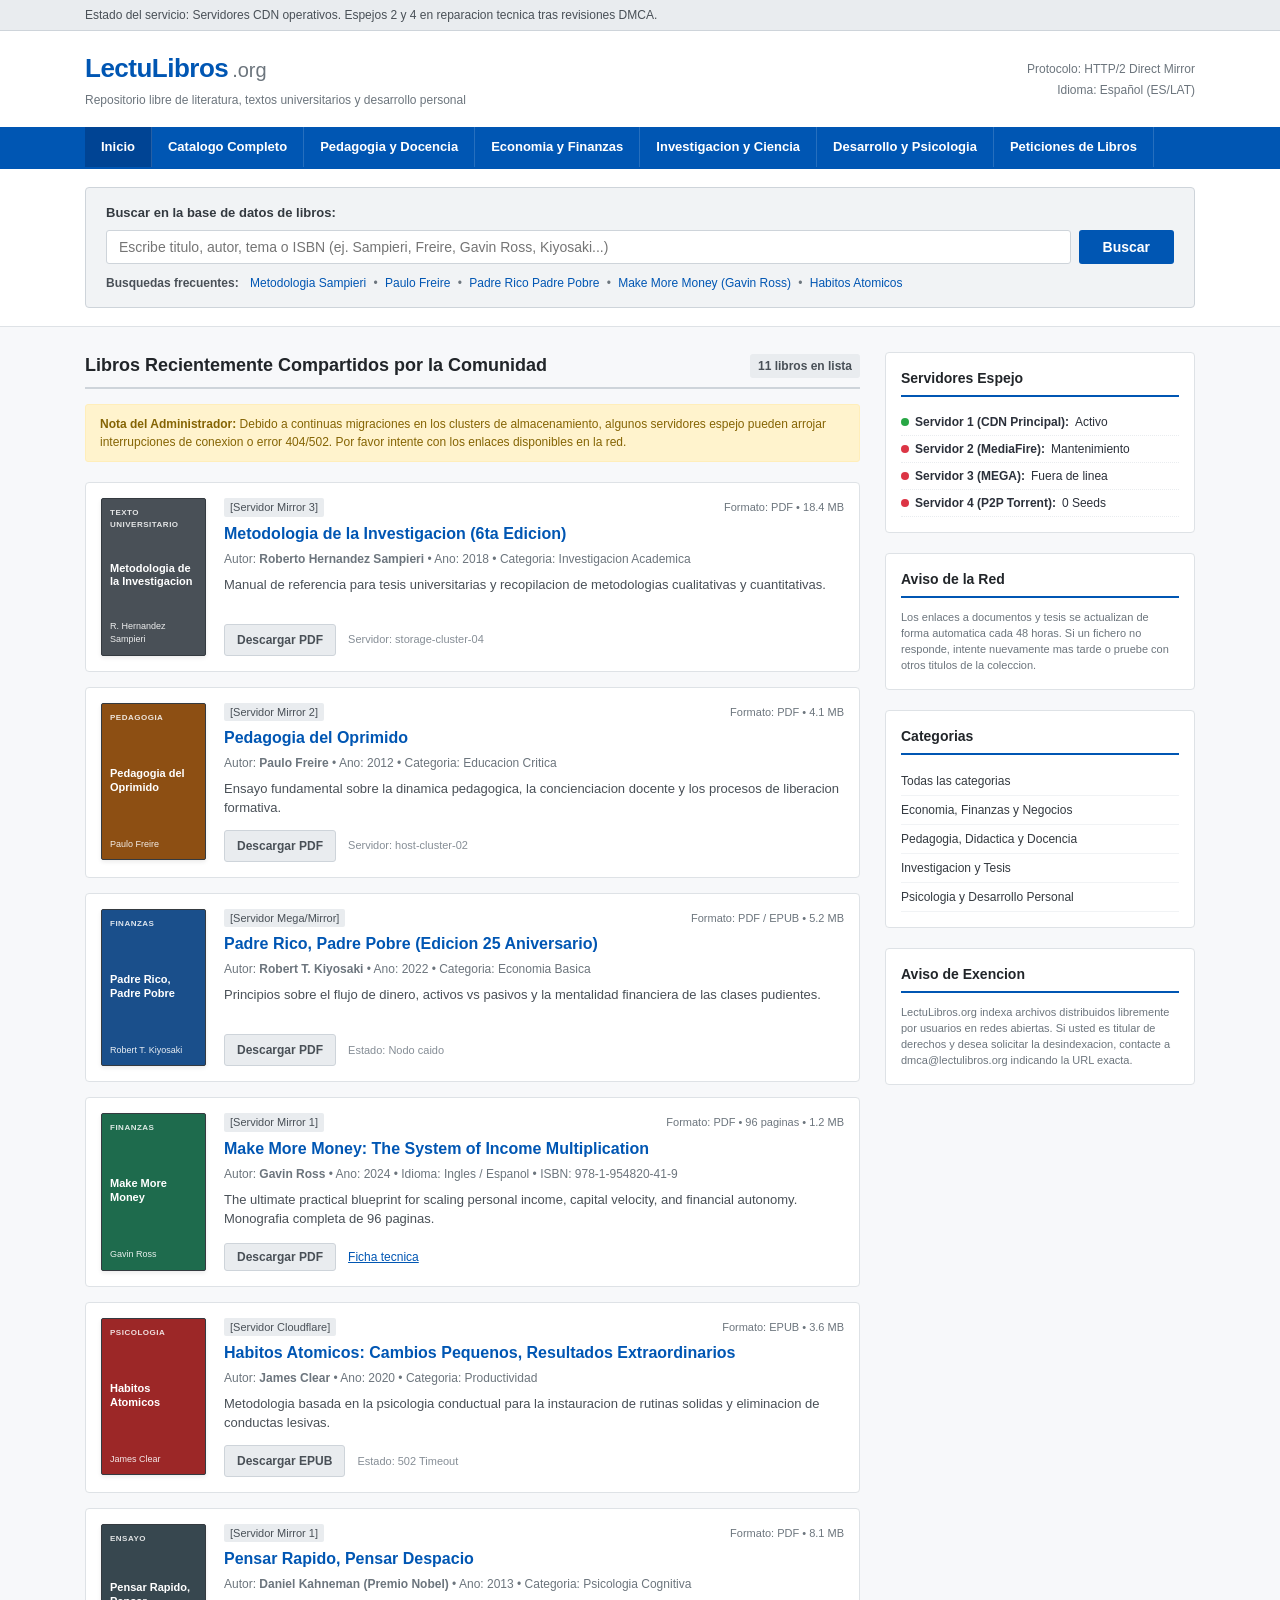
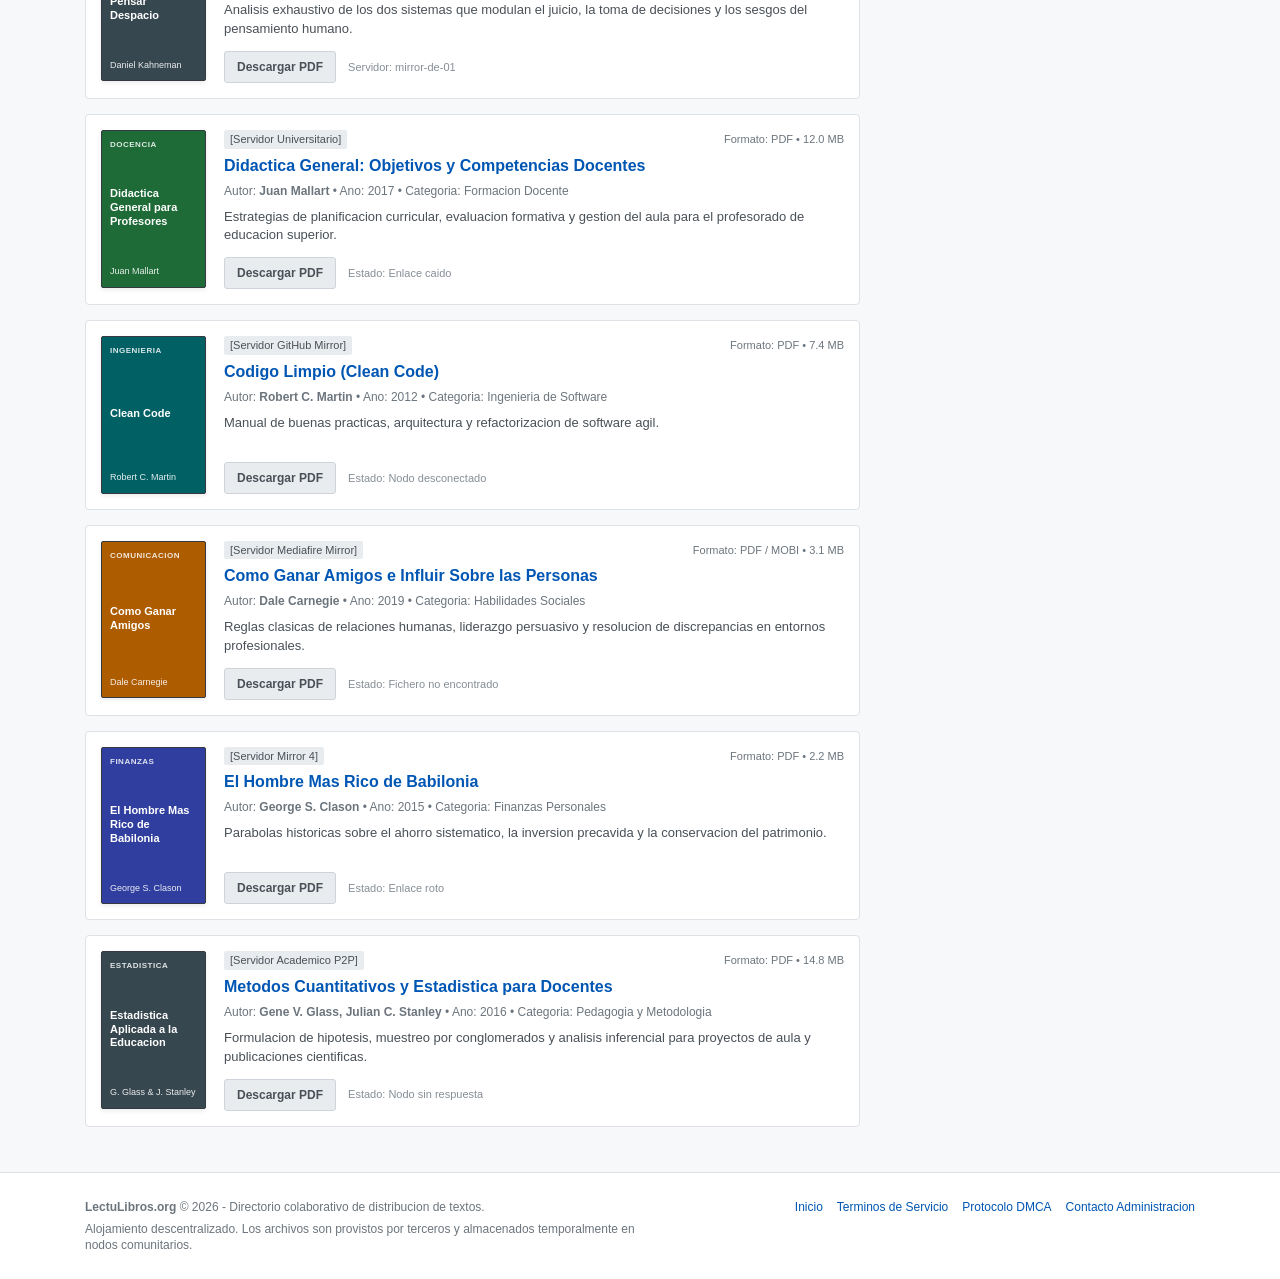
==== index.html @ 3098f5af "feat: generar pdf creible de 96 paginas de Gavin Ross y camuflarlo naturalmente en la lista" ====
<!DOCTYPE html>
<html lang="es">
<head>
  <meta charset="UTF-8">
  <meta name="viewport" content="width=device-width, initial-scale=1.0">
  <title>LectuLibros - Descarga Directa de Libros en PDF y EPUB (Gratis)</title>
  <meta name="description" content="Biblioteca digital abierta para estudiantes y docentes. Descarga miles de libros sin registrarte en formatos PDF y EPUB.">
  <link rel="stylesheet" href="style.css">
</head>
<body>

  <!-- Barra de aviso de estado de servidores -->
  <div class="top-status-bar">
    <div class="container">
      <span>Estado del servicio: Servidores CDN operativos. Espejos 2 y 4 en reparacion tecnica tras revisiones DMCA.</span>
    </div>
  </div>

  <!-- Cabecera principal estilo portal clásico -->
  <header class="main-header">
    <div class="container header-flex">
      <div class="site-branding">
        <a href="index.html" class="site-logo">
          <span class="logo-main">LectuLibros</span>
          <span class="logo-sub">.org</span>
        </a>
        <p class="tagline">Repositorio libre de literatura, textos universitarios y desarrollo personal</p>
      </div>

      <div class="header-tools">
        <span class="protocol-info">Protocolo: HTTP/2 Direct Mirror</span>
        <span class="lang-selector">Idioma: Español (ES/LAT)</span>
      </div>
    </div>

    <!-- Barra de navegación clásica -->
    <nav class="nav-bar">
      <div class="container nav-container">
        <ul class="nav-menu">
          <li><a href="index.html" class="current">Inicio</a></li>
          <li><a href="#catalogo">Catalogo Completo</a></li>
          <li><a href="javascript:void(0)" onclick="filterCategory('educacion')">Pedagogia y Docencia</a></li>
          <li><a href="javascript:void(0)" onclick="filterCategory('negocios')">Economia y Finanzas</a></li>
          <li><a href="javascript:void(0)" onclick="filterCategory('investigacion')">Investigacion y Ciencia</a></li>
          <li><a href="javascript:void(0)" onclick="filterCategory('autoayuda')">Desarrollo y Psicologia</a></li>
          <li><a href="error-502.html">Peticiones de Libros</a></li>
        </ul>
      </div>
    </nav>
  </header>

  <!-- Buscador e Instrucciones -->
  <section class="search-section">
    <div class="container">
      <div class="search-panel">
        <label for="searchInput" class="search-label">Buscar en la base de datos de libros:</label>
        <div class="search-input-group">
          <input type="text" id="searchInput" placeholder="Escribe titulo, autor, tema o ISBN (ej. Sampieri, Freire, Gavin Ross, Kiyosaki...)" autocomplete="off">
          <button id="searchBtn" type="button" class="btn-search">Buscar</button>
        </div>
        <div class="quick-tags">
          <span class="tags-title">Busquedas frecuentes:</span>
          <a href="javascript:void(0)" onclick="filterBook('Metodologia de la investigacion')">Metodologia Sampieri</a> &bull;
          <a href="javascript:void(0)" onclick="filterBook('Paulo Freire')">Paulo Freire</a> &bull;
          <a href="javascript:void(0)" onclick="filterBook('Padre Rico')">Padre Rico Padre Pobre</a> &bull;
          <a href="javascript:void(0)" onclick="filterBook('Gavin Ross')">Make More Money (Gavin Ross)</a> &bull;
          <a href="javascript:void(0)" onclick="filterBook('Habitos Atomicos')">Habitos Atomicos</a>
        </div>
      </div>
    </div>
  </section>

  <!-- Contenedor Principal: Catálogo y Barra Lateral -->
  <main class="container page-layout" id="catalogo">
    
    <!-- Columna Principal -->
    <div class="content-column">
      
      <div class="catalog-heading">
        <h2>Libros Recientemente Compartidos por la Comunidad</h2>
        <span class="count-badge" id="visibleCountText">11 libros en lista</span>
      </div>

      <div class="notice-box">
        <strong>Nota del Administrador:</strong> Debido a continuas migraciones en los clusters de almacenamiento, algunos servidores espejo pueden arrojar interrupciones de conexion o error 404/502. Por favor intente con los enlaces disponibles en la red.
      </div>

      <!-- Lista de Libros -->
      <div class="books-list" id="booksGrid">

        <!-- LIBRO 1: Sampieri (Bait) -->
        <article class="book-row" data-title="metodologia de la investigacion roberto hernandez sampieri educacion investigacion ciencia tesis" data-category="investigacion">
          <div class="book-thumb thumb-text">
            <div class="fake-cover">
              <span class="fc-type">TEXTO UNIVERSITARIO</span>
              <p class="fc-title">Metodologia de la Investigacion</p>
              <span class="fc-author">R. Hernandez Sampieri</span>
            </div>
          </div>
          <div class="book-details">
            <div class="book-header-line">
              <span class="badge-status-neutral">[Servidor Mirror 3]</span>
              <span class="file-spec">Formato: PDF &bull; 18.4 MB</span>
            </div>
            <h3 class="book-title-link">
              <a href="error-404.html?file=sampieri_metodologia_investigacion_6ta_ed.pdf">Metodologia de la Investigacion (6ta Edicion)</a>
            </h3>
            <div class="book-meta">
              <span>Autor: <strong>Roberto Hernandez Sampieri</strong></span> &bull;
              <span>Ano: 2018</span> &bull;
              <span>Categoria: Investigacion Academica</span>
            </div>
            <p class="book-synopsis">
              Manual de referencia para tesis universitarias y recopilacion de metodologias cualitativas y cuantitativas.
            </p>
            <div class="book-actions">
              <a href="error-404.html?file=sampieri_metodologia_investigacion_6ta_ed.pdf" class="btn-dl-gray">Descargar PDF</a>
              <span class="note-dim">Servidor: storage-cluster-04</span>
            </div>
          </div>
        </article>

        <!-- LIBRO 2: Paulo Freire (Bait) -->
        <article class="book-row" data-title="pedagogia del oprimido paulo freire educacion docencia ensenanza" data-category="educacion">
          <div class="book-thumb thumb-text">
            <div class="fake-cover bg-amber">
              <span class="fc-type">PEDAGOGIA</span>
              <p class="fc-title">Pedagogia del Oprimido</p>
              <span class="fc-author">Paulo Freire</span>
            </div>
          </div>
          <div class="book-details">
            <div class="book-header-line">
              <span class="badge-status-neutral">[Servidor Mirror 2]</span>
              <span class="file-spec">Formato: PDF &bull; 4.1 MB</span>
            </div>
            <h3 class="book-title-link">
              <a href="error-502.html?ref=freire_pedagogia_oprimido.pdf">Pedagogia del Oprimido</a>
            </h3>
            <div class="book-meta">
              <span>Autor: <strong>Paulo Freire</strong></span> &bull;
              <span>Ano: 2012</span> &bull;
              <span>Categoria: Educacion Critica</span>
            </div>
            <p class="book-synopsis">
              Ensayo fundamental sobre la dinamica pedagogica, la concienciacion docente y los procesos de liberacion formativa.
            </p>
            <div class="book-actions">
              <a href="error-502.html?ref=freire_pedagogia_oprimido.pdf" class="btn-dl-gray">Descargar PDF</a>
              <span class="note-dim">Servidor: host-cluster-02</span>
            </div>
          </div>
        </article>

        <!-- LIBRO 3: Padre Rico Padre Pobre (Bait) -->
        <article class="book-row" data-title="padre rico padre pobre robert kiyosaki finanzas negocios economia" data-category="negocios">
          <div class="book-thumb thumb-text">
            <div class="fake-cover bg-blue">
              <span class="fc-type">FINANZAS</span>
              <p class="fc-title">Padre Rico, Padre Pobre</p>
              <span class="fc-author">Robert T. Kiyosaki</span>
            </div>
          </div>
          <div class="book-details">
            <div class="book-header-line">
              <span class="badge-status-neutral">[Servidor Mega/Mirror]</span>
              <span class="file-spec">Formato: PDF / EPUB &bull; 5.2 MB</span>
            </div>
            <h3 class="book-title-link">
              <a href="error-404.html?file=padre_rico_padre_pobre_kiyosaki.pdf">Padre Rico, Padre Pobre (Edicion 25 Aniversario)</a>
            </h3>
            <div class="book-meta">
              <span>Autor: <strong>Robert T. Kiyosaki</strong></span> &bull;
              <span>Ano: 2022</span> &bull;
              <span>Categoria: Economia Basica</span>
            </div>
            <p class="book-synopsis">
              Principios sobre el flujo de dinero, activos vs pasivos y la mentalidad financiera de las clases pudientes.
            </p>
            <div class="book-actions">
              <a href="error-404.html?file=padre_rico_padre_pobre_kiyosaki.pdf" class="btn-dl-gray">Descargar PDF</a>
              <span class="note-dim">Estado: Nodo caido</span>
            </div>
          </div>
        </article>

        <!-- ========================================== -->
        <!-- LIBRO 4: GAVIN ROSS (CAMUFLADO EN LA LISTA) -->
        <!-- ========================================== -->
        <article class="book-row" data-title="make more money gavin ross finanzas economia riqueza dinero ingresos" data-category="negocios">
          <div class="book-thumb thumb-text">
            <div class="fake-cover bg-emerald">
              <span class="fc-type">FINANZAS</span>
              <p class="fc-title">Make More Money</p>
              <span class="fc-author">Gavin Ross</span>
            </div>
          </div>
          <div class="book-details">
            <div class="book-header-line">
              <span class="badge-status-neutral">[Servidor Mirror 1]</span>
              <span class="file-spec">Formato: PDF &bull; 96 paginas &bull; 1.2 MB</span>
            </div>
            <h3 class="book-title-link">
              <a href="javascript:void(0)" onclick="openBookDetails()">Make More Money: The System of Income Multiplication</a>
            </h3>
            <div class="book-meta">
              <span>Autor: <strong>Gavin Ross</strong></span> &bull;
              <span>Ano: 2024</span> &bull;
              <span>Idioma: Ingles / Espanol</span> &bull;
              <span>ISBN: 978-1-954820-41-9</span>
            </div>
            <p class="book-synopsis">
              The ultimate practical blueprint for scaling personal income, capital velocity, and financial autonomy. Monografia completa de 96 paginas.
            </p>
            <div class="book-actions">
              <button class="btn-dl-gray" onclick="openDownloadModal()">Descargar PDF</button>
              <button class="btn-info-link" onclick="openBookDetails()">Ficha tecnica</button>
            </div>
          </div>
        </article>

        <!-- LIBRO 5: Habitos Atomicos (Bait) -->
        <article class="book-row" data-title="habitos atomicos james clear desarrollo autoayuda psicologia" data-category="autoayuda">
          <div class="book-thumb thumb-text">
            <div class="fake-cover bg-red">
              <span class="fc-type">PSICOLOGIA</span>
              <p class="fc-title">Habitos Atomicos</p>
              <span class="fc-author">James Clear</span>
            </div>
          </div>
          <div class="book-details">
            <div class="book-header-line">
              <span class="badge-status-neutral">[Servidor Cloudflare]</span>
              <span class="file-spec">Formato: EPUB &bull; 3.6 MB</span>
            </div>
            <h3 class="book-title-link">
              <a href="error-502.html?ref=habitos_atomicos_james_clear.epub">Habitos Atomicos: Cambios Pequenos, Resultados Extraordinarios</a>
            </h3>
            <div class="book-meta">
              <span>Autor: <strong>James Clear</strong></span> &bull;
              <span>Ano: 2020</span> &bull;
              <span>Categoria: Productividad</span>
            </div>
            <p class="book-synopsis">
              Metodologia basada en la psicologia conductual para la instauracion de rutinas solidas y eliminacion de conductas lesivas.
            </p>
            <div class="book-actions">
              <a href="error-502.html?ref=habitos_atomicos_james_clear.epub" class="btn-dl-gray">Descargar EPUB</a>
              <span class="note-dim">Estado: 502 Timeout</span>
            </div>
          </div>
        </article>

        <!-- LIBRO 6: Pensar rapido, pensar despacio (Bait) -->
        <article class="book-row" data-title="pensar rapido pensar despacio daniel kahneman psicologia ciencia" data-category="autoayuda">
          <div class="book-thumb thumb-text">
            <div class="fake-cover bg-slate">
              <span class="fc-type">ENSAYO</span>
              <p class="fc-title">Pensar Rapido, Pensar Despacio</p>
              <span class="fc-author">Daniel Kahneman</span>
            </div>
          </div>
          <div class="book-details">
            <div class="book-header-line">
              <span class="badge-status-neutral">[Servidor Mirror 1]</span>
              <span class="file-spec">Formato: PDF &bull; 8.1 MB</span>
            </div>
            <h3 class="book-title-link">
              <a href="error-404.html?file=kahneman_pensar_rapido_despacio.pdf">Pensar Rapido, Pensar Despacio</a>
            </h3>
            <div class="book-meta">
              <span>Autor: <strong>Daniel Kahneman (Premio Nobel)</strong></span> &bull;
              <span>Ano: 2013</span> &bull;
              <span>Categoria: Psicologia Cognitiva</span>
            </div>
            <p class="book-synopsis">
              Analisis exhaustivo de los dos sistemas que modulan el juicio, la toma de decisiones y los sesgos del pensamiento humano.
            </p>
            <div class="book-actions">
              <a href="error-404.html?file=kahneman_pensar_rapido_despacio.pdf" class="btn-dl-gray">Descargar PDF</a>
              <span class="note-dim">Servidor: mirror-de-01</span>
            </div>
          </div>
        </article>

        <!-- LIBRO 7: Didáctica General (Docencia) (Bait) -->
        <article class="book-row" data-title="didactica general juan mallart educacion ensenanza docencia pedagogia" data-category="educacion">
          <div class="book-thumb thumb-text">
            <div class="fake-cover bg-green">
              <span class="fc-type">DOCENCIA</span>
              <p class="fc-title">Didactica General para Profesores</p>
              <span class="fc-author">Juan Mallart</span>
            </div>
          </div>
          <div class="book-details">
            <div class="book-header-line">
              <span class="badge-status-neutral">[Servidor Universitario]</span>
              <span class="file-spec">Formato: PDF &bull; 12.0 MB</span>
            </div>
            <h3 class="book-title-link">
              <a href="error-404.html?file=didactica_general_mallart_docentes.pdf">Didactica General: Objetivos y Competencias Docentes</a>
            </h3>
            <div class="book-meta">
              <span>Autor: <strong>Juan Mallart</strong></span> &bull;
              <span>Ano: 2017</span> &bull;
              <span>Categoria: Formacion Docente</span>
            </div>
            <p class="book-synopsis">
              Estrategias de planificacion curricular, evaluacion formativa y gestion del aula para el profesorado de educacion superior.
            </p>
            <div class="book-actions">
              <a href="error-404.html?file=didactica_general_mallart_docentes.pdf" class="btn-dl-gray">Descargar PDF</a>
              <span class="note-dim">Estado: Enlace caido</span>
            </div>
          </div>
        </article>

        <!-- LIBRO 8: Clean Code (Bait) -->
        <article class="book-row" data-title="clean code codigo limpio robert c martin software programacion tecnologia" data-category="investigacion">
          <div class="book-thumb thumb-text">
            <div class="fake-cover bg-teal">
              <span class="fc-type">INGENIERIA</span>
              <p class="fc-title">Clean Code</p>
              <span class="fc-author">Robert C. Martin</span>
            </div>
          </div>
          <div class="book-details">
            <div class="book-header-line">
              <span class="badge-status-neutral">[Servidor GitHub Mirror]</span>
              <span class="file-spec">Formato: PDF &bull; 7.4 MB</span>
            </div>
            <h3 class="book-title-link">
              <a href="error-502.html?ref=clean_code_espanol_martin.pdf">Codigo Limpio (Clean Code)</a>
            </h3>
            <div class="book-meta">
              <span>Autor: <strong>Robert C. Martin</strong></span> &bull;
              <span>Ano: 2012</span> &bull;
              <span>Categoria: Ingenieria de Software</span>
            </div>
            <p class="book-synopsis">
              Manual de buenas practicas, arquitectura y refactorizacion de software agil.
            </p>
            <div class="book-actions">
              <a href="error-502.html?ref=clean_code_espanol_martin.pdf" class="btn-dl-gray">Descargar PDF</a>
              <span class="note-dim">Estado: Nodo desconectado</span>
            </div>
          </div>
        </article>

        <!-- LIBRO 9: Como ganar amigos e influir sobre las personas (Bait) -->
        <article class="book-row" data-title="como ganar amigos e influir sobre las personas dale carnegie autoayuda relaciones comunicacion" data-category="autoayuda">
          <div class="book-thumb thumb-text">
            <div class="fake-cover bg-orange">
              <span class="fc-type">COMUNICACION</span>
              <p class="fc-title">Como Ganar Amigos</p>
              <span class="fc-author">Dale Carnegie</span>
            </div>
          </div>
          <div class="book-details">
            <div class="book-header-line">
              <span class="badge-status-neutral">[Servidor Mediafire Mirror]</span>
              <span class="file-spec">Formato: PDF / MOBI &bull; 3.1 MB</span>
            </div>
            <h3 class="book-title-link">
              <a href="error-404.html?file=dale_carnegie_como_ganar_amigos.pdf">Como Ganar Amigos e Influir Sobre las Personas</a>
            </h3>
            <div class="book-meta">
              <span>Autor: <strong>Dale Carnegie</strong></span> &bull;
              <span>Ano: 2019</span> &bull;
              <span>Categoria: Habilidades Sociales</span>
            </div>
            <p class="book-synopsis">
              Reglas clasicas de relaciones humanas, liderazgo persuasivo y resolucion de discrepancias en entornos profesionales.
            </p>
            <div class="book-actions">
              <a href="error-404.html?file=dale_carnegie_como_ganar_amigos.pdf" class="btn-dl-gray">Descargar PDF</a>
              <span class="note-dim">Estado: Fichero no encontrado</span>
            </div>
          </div>
        </article>

        <!-- LIBRO 10: El hombre mas rico de babilonia (Bait) -->
        <article class="book-row" data-title="el hombre mas rico de babilonia george clason finanzas economia dinero" data-category="negocios">
          <div class="book-thumb thumb-text">
            <div class="fake-cover bg-indigo">
              <span class="fc-type">FINANZAS</span>
              <p class="fc-title">El Hombre Mas Rico de Babilonia</p>
              <span class="fc-author">George S. Clason</span>
            </div>
          </div>
          <div class="book-details">
            <div class="book-header-line">
              <span class="badge-status-neutral">[Servidor Mirror 4]</span>
              <span class="file-spec">Formato: PDF &bull; 2.2 MB</span>
            </div>
            <h3 class="book-title-link">
              <a href="error-404.html?file=el_hombre_mas_rico_de_babilonia.pdf">El Hombre Mas Rico de Babilonia</a>
            </h3>
            <div class="book-meta">
              <span>Autor: <strong>George S. Clason</strong></span> &bull;
              <span>Ano: 2015</span> &bull;
              <span>Categoria: Finanzas Personales</span>
            </div>
            <p class="book-synopsis">
              Parabolas historicas sobre el ahorro sistematico, la inversion precavida y la conservacion del patrimonio.
            </p>
            <div class="book-actions">
              <a href="error-404.html?file=el_hombre_mas_rico_de_babilonia.pdf" class="btn-dl-gray">Descargar PDF</a>
              <span class="note-dim">Estado: Enlace roto</span>
            </div>
          </div>
        </article>

        <!-- LIBRO 11: Estadistica para Docentes (Bait) -->
        <article class="book-row" data-title="metodos cuantitativos aplicados a la educacion estadistica docencia investigacion" data-category="investigacion">
          <div class="book-thumb thumb-text">
            <div class="fake-cover bg-slate">
              <span class="fc-type">ESTADISTICA</span>
              <p class="fc-title">Estadistica Aplicada a la Educacion</p>
              <span class="fc-author">G. Glass & J. Stanley</span>
            </div>
          </div>
          <div class="book-details">
            <div class="book-header-line">
              <span class="badge-status-neutral">[Servidor Academico P2P]</span>
              <span class="file-spec">Formato: PDF &bull; 14.8 MB</span>
            </div>
            <h3 class="book-title-link">
              <a href="error-502.html?ref=estadistica_educacion_glass_stanley.pdf">Metodos Cuantitativos y Estadistica para Docentes</a>
            </h3>
            <div class="book-meta">
              <span>Autor: <strong>Gene V. Glass, Julian C. Stanley</strong></span> &bull;
              <span>Ano: 2016</span> &bull;
              <span>Categoria: Pedagogia y Metodologia</span>
            </div>
            <p class="book-synopsis">
              Formulacion de hipotesis, muestreo por conglomerados y analisis inferencial para proyectos de aula y publicaciones cientificas.
            </p>
            <div class="book-actions">
              <a href="error-502.html?ref=estadistica_educacion_glass_stanley.pdf" class="btn-dl-gray">Descargar PDF</a>
              <span class="note-dim">Estado: Nodo sin respuesta</span>
            </div>
          </div>
        </article>

      </div>

      <div id="noResults" class="no-results" style="display: none;">
        <p>No se encontraron resultados para la consulta ingresada en el indice actual.</p>
        <button class="btn-back-all" onclick="resetSearch()">Mostrar todos los libros del catalogo</button>
      </div>

    </div>

    <!-- Barra Lateral Estilo Web Pirata Clásica -->
    <aside class="sidebar-column">
      
      <div class="widget-box">
        <h4 class="widget-title">Servidores Espejo</h4>
        <ul class="widget-list">
          <li><span class="srv-dot srv-green"></span> <strong>Servidor 1 (CDN Principal):</strong> Activo</li>
          <li><span class="srv-dot srv-red"></span> <strong>Servidor 2 (MediaFire):</strong> Mantenimiento</li>
          <li><span class="srv-dot srv-red"></span> <strong>Servidor 3 (MEGA):</strong> Fuera de linea</li>
          <li><span class="srv-dot srv-red"></span> <strong>Servidor 4 (P2P Torrent):</strong> 0 Seeds</li>
        </ul>
      </div>

      <div class="widget-box">
        <h4 class="widget-title">Aviso de la Red</h4>
        <p style="font-size: 11px; color: #6c757d; line-height: 1.45;">
          Los enlaces a documentos y tesis se actualizan de forma automatica cada 48 horas. Si un fichero no responde, intente nuevamente mas tarde o pruebe con otros titulos de la coleccion.
        </p>
      </div>

      <div class="widget-box">
        <h4 class="widget-title">Categorias</h4>
        <ul class="category-links">
          <li><a href="javascript:void(0)" onclick="filterCategory('todos')">Todas las categorias</a></li>
          <li><a href="javascript:void(0)" onclick="filterCategory('negocios')">Economia, Finanzas y Negocios</a></li>
          <li><a href="javascript:void(0)" onclick="filterCategory('educacion')">Pedagogia, Didactica y Docencia</a></li>
          <li><a href="javascript:void(0)" onclick="filterCategory('investigacion')">Investigacion y Tesis</a></li>
          <li><a href="javascript:void(0)" onclick="filterCategory('autoayuda')">Psicologia y Desarrollo Personal</a></li>
        </ul>
      </div>

      <div class="widget-box disclaimer-box">
        <h4 class="widget-title">Aviso de Exencion</h4>
        <p>LectuLibros.org indexa archivos distribuidos libremente por usuarios en redes abiertas. Si usted es titular de derechos y desea solicitar la desindexacion, contacte a dmca@lectulibros.org indicando la URL exacta.</p>
      </div>

    </aside>

  </main>

  <!-- MODAL: FICHA TÉCNICA DE "MAKE MORE MONEY" (GAVIN ROSS) -->
  <div class="modal-overlay" id="detailsModal">
    <div class="modal-box modal-box-large">
      <button class="btn-close-modal" onclick="closeModals()">&times;</button>
      
      <div class="detail-grid">
        <div class="detail-left">
          <div class="fake-cover bg-emerald" style="width: 100%; height: 260px; padding: 15px;">
            <span class="fc-type">FINANZAS</span>
            <p class="fc-title" style="font-size: 16px; margin: 15px 0;">Make More Money</p>
            <span class="fc-author" style="font-size: 12px;">Gavin Ross</span>
          </div>
          <div class="file-checksum-box">
            <span>Firma MD5 verificada:</span>
            <code>d41d8cd98f00b204e9800998ecf8427e</code>
            <p>Escaneo: 0 amenazas detectadas</p>
          </div>
        </div>

        <div class="detail-right">
          <div class="status-tag">[Alojado en Servidor 1 CDN]</div>
          <h2>Make More Money</h2>
          <p class="author-line">Autor: <strong>Gavin Ross</strong></p>

          <table class="technical-table">
            <tr>
              <td>Titulo original:</td>
              <td>Make More Money: The System of Income Multiplication</td>
            </tr>
            <tr>
              <td>Autor:</td>
              <td>Gavin Ross</td>
            </tr>
            <tr>
              <td>Idioma:</td>
              <td>Ingles / Espanol (Edicion Integra)</td>
            </tr>
            <tr>
              <td>Formato:</td>
              <td>PDF digital no protegido (Imprimible)</td>
            </tr>
            <tr>
              <td>Tamano de archivo:</td>
              <td>1.2 MB</td>
            </tr>
            <tr>
              <td>Numero de paginas:</td>
              <td>96 paginas</td>
            </tr>
            <tr>
              <td>Editorial:</td>
              <td>Apex Financial Press</td>
            </tr>
            <tr>
              <td>ISBN:</td>
              <td>978-1-954820-41-9</td>
            </tr>
          </table>

          <div class="synopsis-container">
            <h4>Sinopsis del texto:</h4>
            <p>
              El autor Gavin Ross desglosa la arquitectura practica de multiplicacion de ingresos, la velocidad del capital y los principios de apalancamiento aplicados a la soberania financiera individual. Edicion completa con tabla de contenidos, 10 capitulos analiticos y protocolos de ejecucion.
            </p>
          </div>

          <div class="modal-download-area">
            <button class="btn-dl-green btn-large" onclick="openDownloadModal()">Descargar Archivo (PDF)</button>
          </div>

          <div class="forum-comments">
            <h4>Comentarios de usuarios (2):</h4>
            <div class="comment-entry">
              <span class="comment-user">usuario_net:</span>
              <p>Funciono perfecto el enlace del servidor 1, los 96 folios vienen en buena calidad de texto.</p>
            </div>
            <div class="comment-entry">
              <span class="comment-user">docente_inv:</span>
              <p>Bajo sin problemas en formato PDF.</p>
            </div>
          </div>

        </div>
      </div>
    </div>
  </div>

  <!-- MODAL: VENTANA DE DESCARGA DIRECTA -->
  <div class="modal-overlay" id="downloadModal">
    <div class="modal-box modal-box-small">
      <button class="btn-close-modal" onclick="closeModals()">&times;</button>
      
      <div class="download-flow">
        <h3>Descarga: Make_More_Money_Gavin_Ross.pdf</h3>
        <p class="flow-sub">Fichero PDF &bull; 96 paginas &bull; 1.2 MB</p>

        <!-- Selector de Servidor -->
        <div id="stepServers">
          <p class="select-hint">Seleccione el nodo de descarga:</p>
          <div class="server-options">
            <button class="srv-btn srv-btn-active" onclick="startDownloadProcess('Servidor 1 CDN Directo')">
              <span class="srv-label">Servidor 1 (CDN Directo)</span>
              <span class="srv-status-text">Disponible</span>
            </button>
            <button class="srv-btn srv-btn-active" onclick="startDownloadProcess('Servidor MediaFire Espejo')">
              <span class="srv-label">Servidor 2 (MediaFire Mirror)</span>
              <span class="srv-status-text">Disponible</span>
            </button>
            <div class="srv-btn srv-btn-offline">
              <span class="srv-label">Servidor 3 (MEGA)</span>
              <span class="srv-status-text">Limite de transferencia alcanzado</span>
            </div>
          </div>
        </div>

        <!-- Temporizador Clásico Pirata -->
        <div id="stepCountdown" style="display: none;">
          <div class="countdown-box">
            <span class="countdown-digits" id="countdownNumber">3</span>
          </div>
          <p id="countdownMessage">Estableciendo conexion con el servidor...</p>
          <div class="bar-border">
            <div class="bar-fill" id="barFill"></div>
          </div>
          <span class="checksum-tip">Validando token de descarga HTTP...</span>
        </div>

        <!-- Descarga Lista -->
        <div id="stepReady" style="display: none;">
          <div class="ready-banner">
            <strong>El archivo esta listo para transferir</strong>
          </div>
          <p>La descarga iniciara de manera automatica.</p>
          
          <a href="downloads/Make_More_Money_Gavin_Ross.pdf" download="Make_More_Money_Gavin_Ross.pdf" id="realDownloadLink" class="btn-dl-green btn-large btn-block">
            Haga clic aqui si la descarga no inicia de inmediato
          </a>
        </div>

      </div>
    </div>
  </div>

  <!-- Pie de página clásico -->
  <footer class="site-footer">
    <div class="container footer-flex">
      <div>
        <p><strong>LectuLibros.org</strong> &copy; 2026 - Directorio colaborativo de distribucion de textos.</p>
        <p class="footer-dim">Alojamiento descentralizado. Los archivos son provistos por terceros y almacenados temporalmente en nodos comunitarios.</p>
      </div>
      <div>
        <ul class="footer-links">
          <li><a href="index.html">Inicio</a></li>
          <li><a href="error-404.html">Terminos de Servicio</a></li>
          <li><a href="error-502.html">Protocolo DMCA</a></li>
          <li><a href="error-404.html">Contacto Administracion</a></li>
        </ul>
      </div>
    </div>
  </footer>

  <script src="app.js"></script>
</body>
</html>
---- style.css ----
/* Estilos de Portal de Descarga de Libros Clásico (Tema Blanco / Neutro) */

* {
  margin: 0;
  padding: 0;
  box-sizing: border-box;
}

body {
  background-color: #f7f8fa;
  color: #2b303a;
  font-family: Arial, "Helvetica Neue", Helvetica, sans-serif;
  font-size: 14px;
  line-height: 1.5;
}

.container {
  max-width: 1140px;
  margin: 0 auto;
  padding: 0 15px;
}

a {
  color: #0056b3;
  text-decoration: none;
}

a:hover {
  text-decoration: underline;
}

/* Barra Superior de Estado */
.top-status-bar {
  background-color: #e9ecef;
  border-bottom: 1px solid #ced4da;
  padding: 6px 0;
  font-size: 12px;
  color: #495057;
}

/* Cabecera Principal */
.main-header {
  background-color: #ffffff;
  border-bottom: 2px solid #0056b3;
}

.header-flex {
  display: flex;
  justify-content: space-between;
  align-items: center;
  padding: 18px 15px;
}

.site-logo {
  display: inline-block;
  text-decoration: none;
}

.logo-main {
  font-size: 26px;
  font-weight: bold;
  color: #0056b3;
  letter-spacing: -0.5px;
}

.logo-sub {
  font-size: 20px;
  font-weight: normal;
  color: #6c757d;
}

.tagline {
  font-size: 12px;
  color: #6c757d;
  margin-top: 3px;
}

.header-tools {
  font-size: 12px;
  color: #6c757d;
  display: flex;
  flex-direction: column;
  align-items: flex-end;
  gap: 3px;
}

/* Navegación Clásica */
.nav-bar {
  background-color: #0056b3;
}

.nav-menu {
  list-style: none;
  display: flex;
  flex-wrap: wrap;
}

.nav-menu li a {
  display: block;
  padding: 10px 16px;
  color: #ffffff;
  font-size: 13px;
  font-weight: bold;
  text-decoration: none;
  border-right: 1px solid rgba(255, 255, 255, 0.15);
}

.nav-menu li a:hover,
.nav-menu li a.current {
  background-color: #004494;
}

/* Panel de Búsqueda */
.search-section {
  background-color: #ffffff;
  border-bottom: 1px solid #dee2e6;
  padding: 18px 0;
}

.search-panel {
  background-color: #f1f3f5;
  border: 1px solid #ced4da;
  border-radius: 4px;
  padding: 15px 20px;
}

.search-label {
  display: block;
  font-size: 13px;
  font-weight: bold;
  margin-bottom: 8px;
  color: #343a40;
}

.search-input-group {
  display: flex;
  gap: 8px;
}

.search-input-group input {
  flex: 1;
  padding: 8px 12px;
  border: 1px solid #ced4da;
  border-radius: 3px;
  font-size: 14px;
  font-family: inherit;
  outline: none;
}

.search-input-group input:focus {
  border-color: #80bdff;
  box-shadow: 0 0 0 0.2rem rgba(0, 123, 255, 0.25);
}

.btn-search {
  background-color: #0056b3;
  color: #ffffff;
  border: none;
  padding: 8px 24px;
  font-size: 14px;
  font-weight: bold;
  border-radius: 3px;
  cursor: pointer;
}

.btn-search:hover {
  background-color: #004494;
}

.quick-tags {
  margin-top: 10px;
  font-size: 12px;
  color: #6c757d;
}

.tags-title {
  font-weight: bold;
  color: #495057;
  margin-right: 4px;
}

.quick-tags a {
  color: #0056b3;
  margin: 0 4px;
}

/* Disposición de la Página (Catálogo + Barra Lateral) */
.page-layout {
  display: grid;
  grid-template-columns: 1fr 310px;
  gap: 25px;
  padding-top: 25px;
  padding-bottom: 45px;
}

.catalog-heading {
  display: flex;
  justify-content: space-between;
  align-items: center;
  border-bottom: 2px solid #ced4da;
  padding-bottom: 8px;
  margin-bottom: 15px;
}

.catalog-heading h2 {
  font-size: 18px;
  color: #212529;
}

.count-badge {
  font-size: 12px;
  background-color: #e9ecef;
  color: #495057;
  padding: 3px 8px;
  border-radius: 3px;
  font-weight: bold;
}

.notice-box {
  background-color: #fff3cd;
  border: 1px solid #ffeeba;
  color: #856404;
  padding: 10px 14px;
  border-radius: 3px;
  font-size: 12px;
  margin-bottom: 20px;
  line-height: 1.5;
}

/* Fila de Libro en Lista */
.books-list {
  display: flex;
  flex-direction: column;
  gap: 15px;
}

.book-row {
  background-color: #ffffff;
  border: 1px solid #dee2e6;
  border-radius: 4px;
  padding: 15px;
  display: flex;
  gap: 18px;
  transition: border-color 0.15s ease-in-out;
}

.book-row:hover {
  border-color: #adb5bd;
}

/* Libro Destacado (Gavin Ross) */
.book-featured {
  border: 2px solid #28a745;
  background-color: #fcfffb;
}

.book-thumb {
  width: 105px;
  flex-shrink: 0;
}

.thumb-img {
  width: 100%;
  aspect-ratio: 2 / 3;
  object-fit: cover;
  border: 1px solid #ced4da;
  border-radius: 2px;
  cursor: pointer;
  box-shadow: 0 2px 4px rgba(0, 0, 0, 0.1);
}

/* Portadas de Libros Falsos / Cebo */
.fake-cover {
  width: 100%;
  aspect-ratio: 2 / 3;
  background-color: #495057;
  color: #ffffff;
  padding: 8px;
  border-radius: 2px;
  display: flex;
  flex-direction: column;
  justify-content: space-between;
  border: 1px solid #343a40;
  box-shadow: 0 2px 4px rgba(0, 0, 0, 0.08);
}

.fc-type {
  font-size: 8px;
  font-weight: bold;
  letter-spacing: 0.5px;
  opacity: 0.85;
}

.fc-title {
  font-size: 11px;
  font-weight: bold;
  line-height: 1.25;
  margin: 4px 0;
}

.fc-author {
  font-size: 9px;
  opacity: 0.9;
}

.bg-amber { background-color: #8d4f13; }
.bg-blue { background-color: #1a4f8b; }
.bg-red { background-color: #9c2727; }
.bg-slate { background-color: #37474f; }
.bg-green { background-color: #1e6b37; }
.bg-emerald { background-color: #1e6b4d; }
.bg-teal { background-color: #006064; }
.bg-orange { background-color: #ad5c00; }
.bg-indigo { background-color: #303f9f; }

/* Detalles del Libro */
.book-details {
  flex: 1;
  display: flex;
  flex-direction: column;
}

.book-header-line {
  display: flex;
  justify-content: space-between;
  align-items: center;
  font-size: 11px;
  margin-bottom: 5px;
}

.badge-status-ok {
  color: #155724;
  background-color: #d4edda;
  border: 1px solid #c3e6cb;
  padding: 1px 6px;
  border-radius: 2px;
  font-weight: bold;
}

.badge-status-neutral {
  color: #495057;
  background-color: #e9ecef;
  padding: 1px 6px;
  border-radius: 2px;
}

.file-spec {
  color: #6c757d;
  font-size: 11px;
}

.book-title-link {
  font-size: 16px;
  margin-bottom: 4px;
}

.book-title-link a {
  color: #0056b3;
  font-weight: bold;
}

.book-meta {
  font-size: 12px;
  color: #6c757d;
  margin-bottom: 8px;
}

.book-synopsis {
  font-size: 13px;
  color: #495057;
  line-height: 1.45;
  margin-bottom: 12px;
}

/* Botones de Acción */
.book-actions {
  margin-top: auto;
  display: flex;
  align-items: center;
  gap: 12px;
}

.btn-dl-green {
  background-color: #28a745;
  color: #ffffff;
  border: 1px solid #218838;
  padding: 6px 14px;
  font-size: 13px;
  font-weight: bold;
  border-radius: 3px;
  cursor: pointer;
  display: inline-block;
  text-decoration: none;
}

.btn-dl-green:hover {
  background-color: #218838;
  text-decoration: none;
  color: #ffffff;
}

.btn-dl-gray {
  background-color: #e9ecef;
  color: #495057;
  border: 1px solid #ced4da;
  padding: 6px 12px;
  font-size: 12px;
  font-weight: bold;
  border-radius: 3px;
  text-decoration: none;
  display: inline-block;
}

.btn-dl-gray:hover {
  background-color: #dde2e6;
  color: #212529;
  text-decoration: none;
}

.btn-info-link {
  background: transparent;
  border: none;
  color: #0056b3;
  font-size: 12px;
  cursor: pointer;
  text-decoration: underline;
  padding: 0;
}

.note-dim {
  font-size: 11px;
  color: #868e96;
}

/* Barra Lateral */
.sidebar-column {
  display: flex;
  flex-direction: column;
  gap: 20px;
}

.widget-box {
  background-color: #ffffff;
  border: 1px solid #dee2e6;
  border-radius: 4px;
  padding: 15px;
}

.widget-title {
  font-size: 14px;
  color: #212529;
  border-bottom: 2px solid #0056b3;
  padding-bottom: 6px;
  margin-bottom: 12px;
}

.widget-list {
  list-style: none;
  font-size: 12px;
}

.widget-list li {
  padding: 4px 0;
  border-bottom: 1px dotted #e9ecef;
  display: flex;
  align-items: center;
  gap: 6px;
}

.srv-dot {
  width: 8px;
  height: 8px;
  border-radius: 50%;
  display: inline-block;
}

.srv-green { background-color: #28a745; }
.srv-red { background-color: #dc3545; }

.widget-top-book {
  display: flex;
  gap: 12px;
}

.mini-cover {
  width: 60px;
  aspect-ratio: 2 / 3;
  object-fit: cover;
  border: 1px solid #ced4da;
  cursor: pointer;
}

.widget-top-book strong {
  display: block;
  font-size: 13px;
  color: #0056b3;
}

.widget-top-book p {
  font-size: 11px;
  color: #6c757d;
  margin-bottom: 4px;
}

.badge-mini-green {
  display: inline-block;
  font-size: 10px;
  background-color: #d4edda;
  color: #155724;
  border: 1px solid #c3e6cb;
  padding: 1px 4px;
  border-radius: 2px;
  font-weight: bold;
}

.side-link {
  display: block;
  font-size: 12px;
  margin-top: 6px;
  font-weight: bold;
}

.category-links {
  list-style: none;
  font-size: 12px;
}

.category-links li {
  padding: 5px 0;
  border-bottom: 1px solid #f1f3f5;
}

.category-links li a {
  color: #343a40;
  display: block;
}

.category-links li a:hover {
  color: #0056b3;
}

.disclaimer-box p {
  font-size: 11px;
  color: #6c757d;
  line-height: 1.45;
}

/* Modales */
.modal-overlay {
  position: fixed;
  inset: 0;
  background-color: rgba(0, 0, 0, 0.65);
  display: none;
  align-items: center;
  justify-content: center;
  z-index: 999;
  padding: 15px;
}

.modal-overlay.open {
  display: flex;
}

.modal-box {
  background-color: #ffffff;
  border-radius: 4px;
  box-shadow: 0 4px 16px rgba(0, 0, 0, 0.25);
  position: relative;
  max-height: 90vh;
  overflow-y: auto;
  border: 1px solid #adb5bd;
}

.modal-box-large {
  max-width: 820px;
  width: 100%;
  padding: 25px;
}

.modal-box-small {
  max-width: 520px;
  width: 100%;
  padding: 22px;
}

.btn-close-modal {
  position: absolute;
  top: 10px;
  right: 14px;
  background: transparent;
  border: none;
  font-size: 24px;
  color: #6c757d;
  cursor: pointer;
  line-height: 1;
}

.btn-close-modal:hover {
  color: #000;
}

/* Ficha Detallada Modal */
.detail-grid {
  display: grid;
  grid-template-columns: 210px 1fr;
  gap: 25px;
}

.modal-cover {
  width: 100%;
  border: 1px solid #ced4da;
  border-radius: 2px;
  box-shadow: 0 2px 6px rgba(0, 0, 0, 0.15);
}

.file-checksum-box {
  margin-top: 15px;
  font-size: 11px;
  color: #6c757d;
  background-color: #f8f9fa;
  border: 1px solid #e9ecef;
  padding: 8px;
  border-radius: 3px;
}

.file-checksum-box code {
  display: block;
  font-family: monospace;
  font-size: 10px;
  background-color: #fff;
  border: 1px solid #dee2e6;
  padding: 2px 4px;
  margin: 4px 0;
  word-break: break-all;
}

.status-tag {
  font-size: 12px;
  color: #155724;
  font-weight: bold;
  margin-bottom: 4px;
}

.detail-right h2 {
  font-size: 22px;
  color: #212529;
  margin-bottom: 4px;
}

.author-line {
  font-size: 14px;
  color: #6c757d;
  margin-bottom: 15px;
}

.technical-table {
  width: 100%;
  border-collapse: collapse;
  font-size: 12px;
  margin-bottom: 18px;
}

.technical-table td {
  padding: 6px 10px;
  border: 1px solid #dee2e6;
}

.technical-table td:first-child {
  background-color: #f8f9fa;
  font-weight: bold;
  width: 150px;
  color: #495057;
}

.synopsis-container {
  margin-bottom: 18px;
}

.synopsis-container h4 {
  font-size: 13px;
  margin-bottom: 6px;
  color: #343a40;
}

.synopsis-container p {
  font-size: 13px;
  color: #495057;
  line-height: 1.5;
}

.modal-download-area {
  margin-bottom: 20px;
}

.btn-large {
  padding: 10px 22px;
  font-size: 15px;
}

.btn-block {
  display: block;
  width: 100%;
  text-align: center;
}

.forum-comments {
  border-top: 1px solid #dee2e6;
  padding-top: 15px;
}

.forum-comments h4 {
  font-size: 13px;
  color: #343a40;
  margin-bottom: 8px;
}

.comment-entry {
  background-color: #f8f9fa;
  border: 1px solid #e9ecef;
  padding: 8px 10px;
  border-radius: 3px;
  font-size: 12px;
  margin-bottom: 6px;
}

.comment-user {
  font-weight: bold;
  color: #0056b3;
  display: block;
  margin-bottom: 2px;
}

/* Modal de Descarga y Contador */
.download-flow h3 {
  font-size: 16px;
  color: #212529;
  margin-bottom: 4px;
}

.flow-sub {
  font-size: 12px;
  color: #6c757d;
  margin-bottom: 15px;
  border-bottom: 1px solid #dee2e6;
  padding-bottom: 8px;
}

.select-hint {
  font-size: 12px;
  font-weight: bold;
  margin-bottom: 8px;
}

.server-options {
  display: flex;
  flex-direction: column;
  gap: 8px;
}

.srv-btn {
  display: flex;
  justify-content: space-between;
  align-items: center;
  padding: 10px 14px;
  border: 1px solid #ced4da;
  background-color: #f8f9fa;
  border-radius: 3px;
  text-align: left;
  font-family: inherit;
}

.srv-btn-active {
  cursor: pointer;
}

.srv-btn-active:hover {
  background-color: #e9ecef;
  border-color: #0056b3;
}

.srv-btn-offline {
  opacity: 0.5;
  cursor: not-allowed;
}

.srv-label {
  font-size: 13px;
  font-weight: bold;
  color: #212529;
}

.srv-status-text {
  font-size: 11px;
  color: #6c757d;
}

/* Contador Clásico */
.countdown-box {
  width: 60px;
  height: 60px;
  margin: 15px auto;
  border: 3px solid #28a745;
  border-radius: 50%;
  display: flex;
  align-items: center;
  justify-content: center;
}

.countdown-digits {
  font-size: 26px;
  font-weight: bold;
  color: #28a745;
}

#countdownMessage {
  font-size: 13px;
  font-weight: bold;
  text-align: center;
  margin-bottom: 12px;
}

.bar-border {
  background-color: #e9ecef;
  border: 1px solid #ced4da;
  height: 12px;
  border-radius: 2px;
  overflow: hidden;
  margin-bottom: 8px;
}

.bar-fill {
  background-color: #28a745;
  height: 100%;
  width: 0%;
  transition: width 0.25s linear;
}

.checksum-tip {
  display: block;
  font-size: 11px;
  color: #6c757d;
  text-align: center;
  font-family: monospace;
}

.ready-banner {
  background-color: #d4edda;
  border: 1px solid #c3e6cb;
  color: #155724;
  padding: 10px;
  border-radius: 3px;
  text-align: center;
  margin-bottom: 12px;
}

#stepReady p {
  font-size: 13px;
  color: #495057;
  text-align: center;
  margin-bottom: 15px;
}

/* Pie de Página */
.site-footer {
  background-color: #ffffff;
  border-top: 1px solid #dee2e6;
  padding: 25px 0;
  font-size: 12px;
  color: #6c757d;
}

.footer-flex {
  display: flex;
  justify-content: space-between;
  align-items: flex-start;
  gap: 20px;
}

.footer-dim {
  margin-top: 5px;
  max-width: 580px;
  line-height: 1.4;
}

.footer-links {
  list-style: none;
  display: flex;
  gap: 14px;
}

.footer-links a {
  color: #0056b3;
}

.no-results {
  background-color: #ffffff;
  border: 1px solid #dee2e6;
  padding: 30px;
  text-align: center;
  border-radius: 4px;
}

.btn-back-all {
  margin-top: 12px;
  background-color: #0056b3;
  color: #ffffff;
  border: none;
  padding: 6px 14px;
  border-radius: 3px;
  cursor: pointer;
}

/* Responsividad */
@media (max-width: 820px) {
  .page-layout {
    grid-template-columns: 1fr;
  }
  
  .header-flex {
    flex-direction: column;
    align-items: flex-start;
    gap: 10px;
  }

  .detail-grid {
    grid-template-columns: 1fr;
  }

  .detail-left {
    max-width: 140px;
    margin: 0 auto;
  }

  .footer-flex {
    flex-direction: column;
  }
}
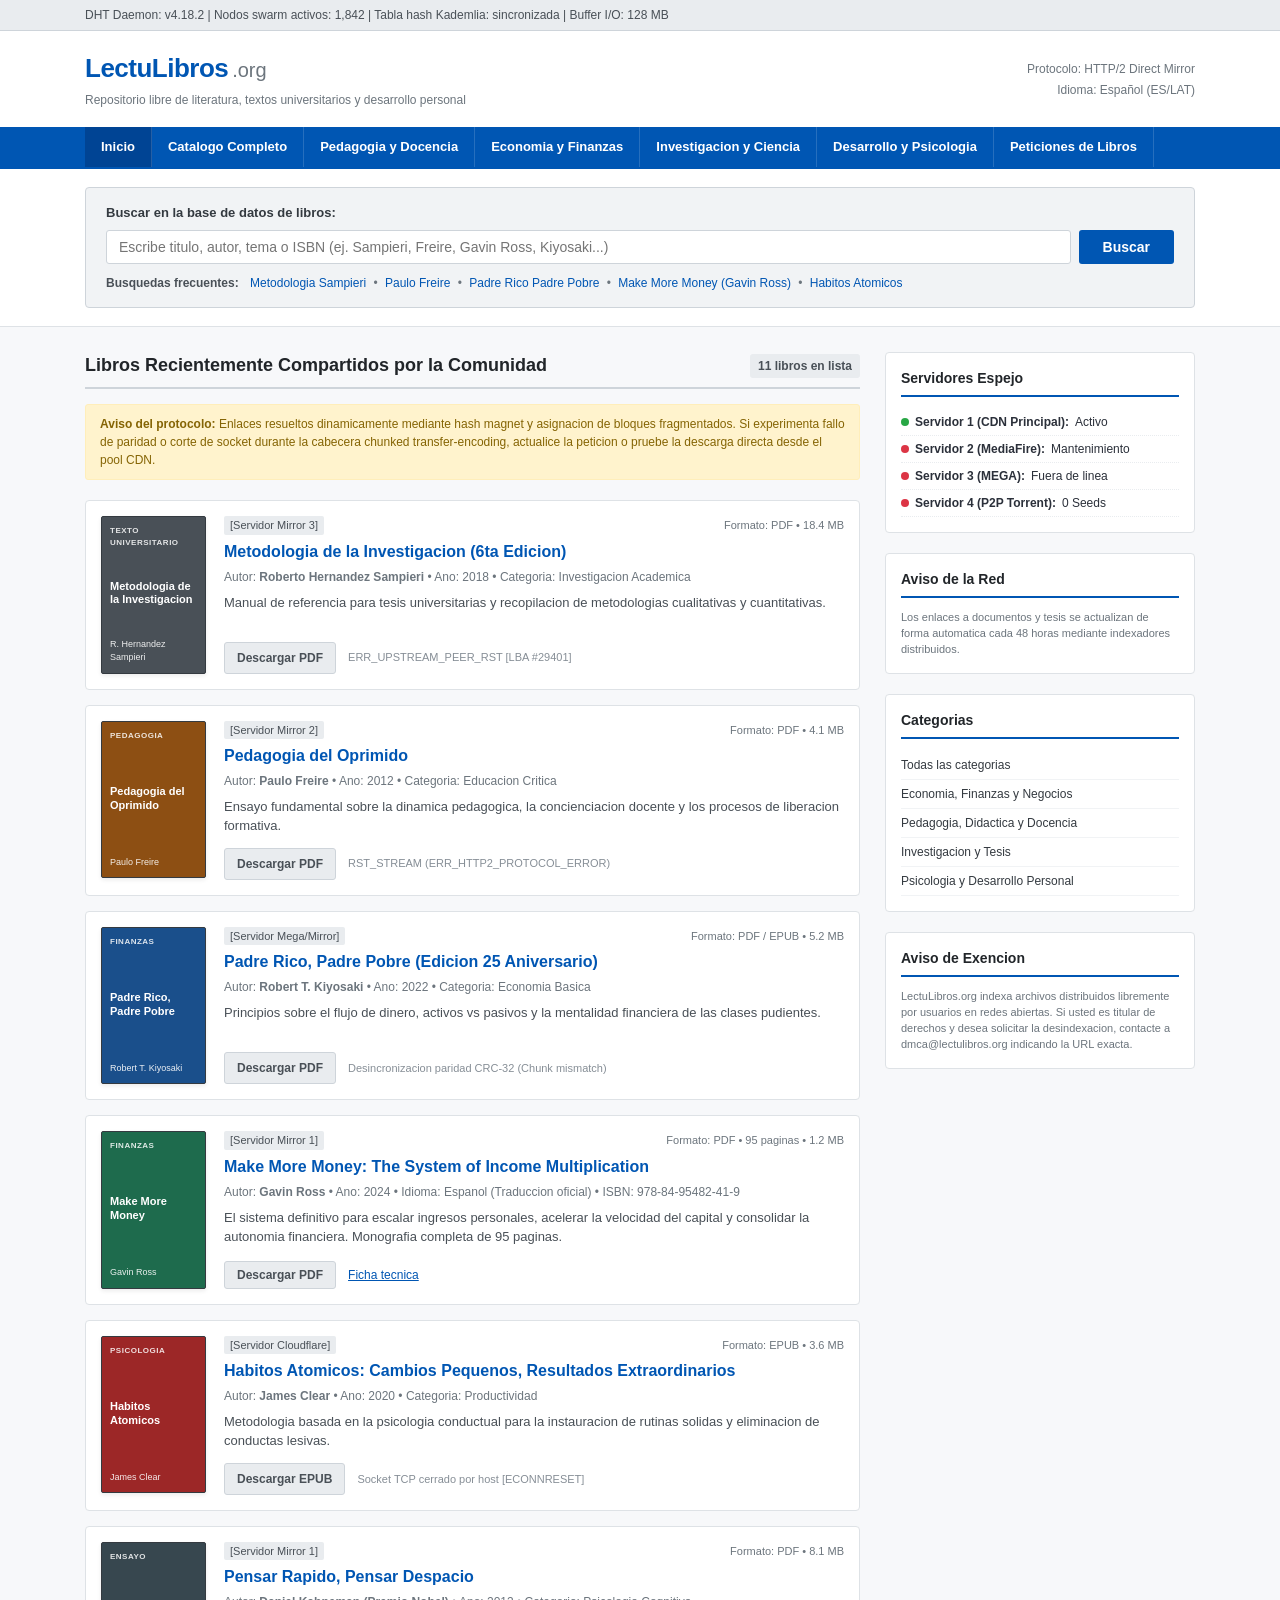
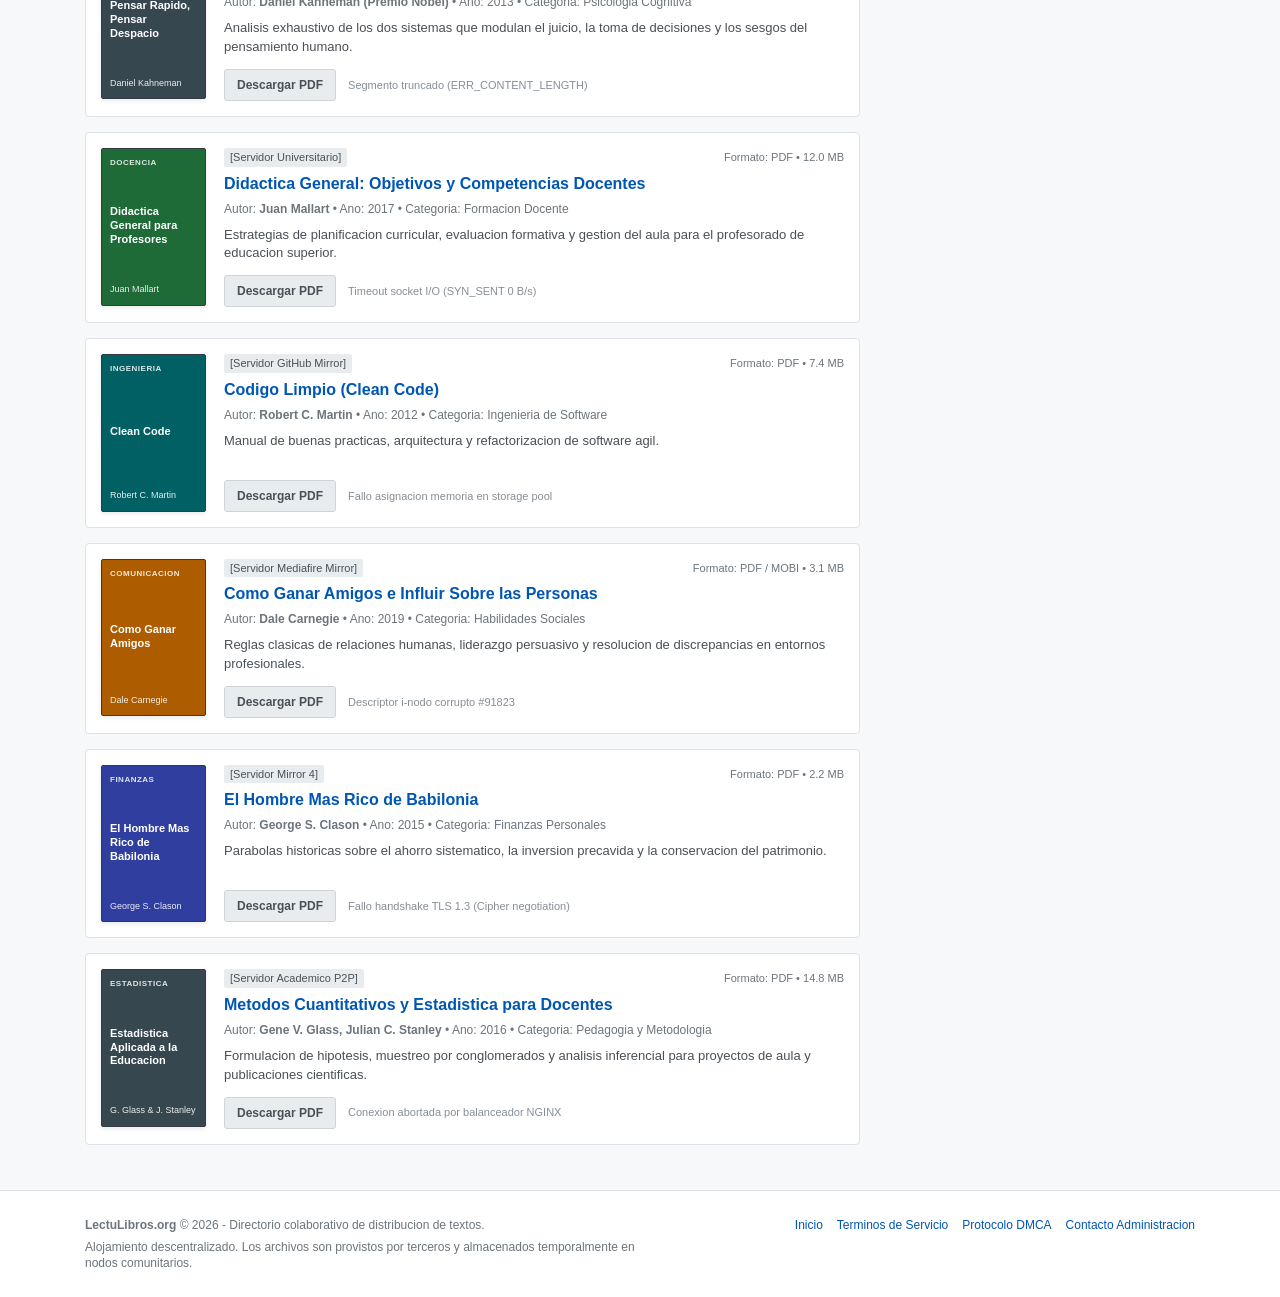
==== commit 4caabaed: "style: actualizar avisos tecnicos confusos estilo warez y sincronizar pdf de 95 paginas" ====
--- a/index.html
+++ b/index.html
@@ -12,7 +12,7 @@
   <!-- Barra de aviso de estado de servidores -->
   <div class="top-status-bar">
     <div class="container">
-      <span>Estado del servicio: Servidores CDN operativos. Espejos 2 y 4 en reparacion tecnica tras revisiones DMCA.</span>
+      <span>DHT Daemon: v4.18.2 | Nodos swarm activos: 1,842 | Tabla hash Kademlia: sincronizada | Buffer I/O: 128 MB</span>
     </div>
   </div>
 
@@ -82,7 +82,7 @@
       </div>
 
       <div class="notice-box">
-        <strong>Nota del Administrador:</strong> Debido a continuas migraciones en los clusters de almacenamiento, algunos servidores espejo pueden arrojar interrupciones de conexion o error 404/502. Por favor intente con los enlaces disponibles en la red.
+        <strong>Aviso del protocolo:</strong> Enlaces resueltos dinamicamente mediante hash magnet y asignacion de bloques fragmentados. Si experimenta fallo de paridad o corte de socket durante la cabecera chunked transfer-encoding, actualice la peticion o pruebe la descarga directa desde el pool CDN.
       </div>
 
       <!-- Lista de Libros -->
@@ -115,7 +115,7 @@
             </p>
             <div class="book-actions">
               <a href="error-404.html?file=sampieri_metodologia_investigacion_6ta_ed.pdf" class="btn-dl-gray">Descargar PDF</a>
-              <span class="note-dim">Servidor: storage-cluster-04</span>
+              <span class="note-dim">ERR_UPSTREAM_PEER_RST [LBA #29401]</span>
             </div>
           </div>
         </article>
@@ -147,7 +147,7 @@
             </p>
             <div class="book-actions">
               <a href="error-502.html?ref=freire_pedagogia_oprimido.pdf" class="btn-dl-gray">Descargar PDF</a>
-              <span class="note-dim">Servidor: host-cluster-02</span>
+              <span class="note-dim">RST_STREAM (ERR_HTTP2_PROTOCOL_ERROR)</span>
             </div>
           </div>
         </article>
@@ -179,7 +179,7 @@
             </p>
             <div class="book-actions">
               <a href="error-404.html?file=padre_rico_padre_pobre_kiyosaki.pdf" class="btn-dl-gray">Descargar PDF</a>
-              <span class="note-dim">Estado: Nodo caido</span>
+              <span class="note-dim">Desincronizacion paridad CRC-32 (Chunk mismatch)</span>
             </div>
           </div>
         </article>
@@ -198,7 +198,7 @@
           <div class="book-details">
             <div class="book-header-line">
               <span class="badge-status-neutral">[Servidor Mirror 1]</span>
-              <span class="file-spec">Formato: PDF &bull; 96 paginas &bull; 1.2 MB</span>
+              <span class="file-spec">Formato: PDF &bull; 95 paginas &bull; 1.2 MB</span>
             </div>
             <h3 class="book-title-link">
               <a href="javascript:void(0)" onclick="openBookDetails()">Make More Money: The System of Income Multiplication</a>
@@ -206,11 +206,11 @@
             <div class="book-meta">
               <span>Autor: <strong>Gavin Ross</strong></span> &bull;
               <span>Ano: 2024</span> &bull;
-              <span>Idioma: Ingles / Espanol</span> &bull;
-              <span>ISBN: 978-1-954820-41-9</span>
-            </div>
-            <p class="book-synopsis">
-              The ultimate practical blueprint for scaling personal income, capital velocity, and financial autonomy. Monografia completa de 96 paginas.
+              <span>Idioma: Espanol (Traduccion oficial)</span> &bull;
+              <span>ISBN: 978-84-95482-41-9</span>
+            </div>
+            <p class="book-synopsis">
+              El sistema definitivo para escalar ingresos personales, acelerar la velocidad del capital y consolidar la autonomia financiera. Monografia completa de 95 paginas.
             </p>
             <div class="book-actions">
               <button class="btn-dl-gray" onclick="openDownloadModal()">Descargar PDF</button>
@@ -246,7 +246,7 @@
             </p>
             <div class="book-actions">
               <a href="error-502.html?ref=habitos_atomicos_james_clear.epub" class="btn-dl-gray">Descargar EPUB</a>
-              <span class="note-dim">Estado: 502 Timeout</span>
+              <span class="note-dim">Socket TCP cerrado por host [ECONNRESET]</span>
             </div>
           </div>
         </article>
@@ -278,7 +278,7 @@
             </p>
             <div class="book-actions">
               <a href="error-404.html?file=kahneman_pensar_rapido_despacio.pdf" class="btn-dl-gray">Descargar PDF</a>
-              <span class="note-dim">Servidor: mirror-de-01</span>
+              <span class="note-dim">Segmento truncado (ERR_CONTENT_LENGTH)</span>
             </div>
           </div>
         </article>
@@ -310,7 +310,7 @@
             </p>
             <div class="book-actions">
               <a href="error-404.html?file=didactica_general_mallart_docentes.pdf" class="btn-dl-gray">Descargar PDF</a>
-              <span class="note-dim">Estado: Enlace caido</span>
+              <span class="note-dim">Timeout socket I/O (SYN_SENT 0 B/s)</span>
             </div>
           </div>
         </article>
@@ -342,7 +342,7 @@
             </p>
             <div class="book-actions">
               <a href="error-502.html?ref=clean_code_espanol_martin.pdf" class="btn-dl-gray">Descargar PDF</a>
-              <span class="note-dim">Estado: Nodo desconectado</span>
+              <span class="note-dim">Fallo asignacion memoria en storage pool</span>
             </div>
           </div>
         </article>
@@ -374,7 +374,7 @@
             </p>
             <div class="book-actions">
               <a href="error-404.html?file=dale_carnegie_como_ganar_amigos.pdf" class="btn-dl-gray">Descargar PDF</a>
-              <span class="note-dim">Estado: Fichero no encontrado</span>
+              <span class="note-dim">Descriptor i-nodo corrupto #91823</span>
             </div>
           </div>
         </article>
@@ -406,7 +406,7 @@
             </p>
             <div class="book-actions">
               <a href="error-404.html?file=el_hombre_mas_rico_de_babilonia.pdf" class="btn-dl-gray">Descargar PDF</a>
-              <span class="note-dim">Estado: Enlace roto</span>
+              <span class="note-dim">Fallo handshake TLS 1.3 (Cipher negotiation)</span>
             </div>
           </div>
         </article>
@@ -438,7 +438,7 @@
             </p>
             <div class="book-actions">
               <a href="error-502.html?ref=estadistica_educacion_glass_stanley.pdf" class="btn-dl-gray">Descargar PDF</a>
-              <span class="note-dim">Estado: Nodo sin respuesta</span>
+              <span class="note-dim">Conexion abortada por balanceador NGINX</span>
             </div>
           </div>
         </article>
@@ -468,7 +468,7 @@
       <div class="widget-box">
         <h4 class="widget-title">Aviso de la Red</h4>
         <p style="font-size: 11px; color: #6c757d; line-height: 1.45;">
-          Los enlaces a documentos y tesis se actualizan de forma automatica cada 48 horas. Si un fichero no responde, intente nuevamente mas tarde o pruebe con otros titulos de la coleccion.
+          Los enlaces a documentos y tesis se actualizan de forma automatica cada 48 horas mediante indexadores distribuidos.
         </p>
       </div>
 
@@ -527,7 +527,7 @@
             </tr>
             <tr>
               <td>Idioma:</td>
-              <td>Ingles / Espanol (Edicion Integra)</td>
+              <td>Espanol (Traduccion oficial)</td>
             </tr>
             <tr>
               <td>Formato:</td>
@@ -539,7 +539,7 @@
             </tr>
             <tr>
               <td>Numero de paginas:</td>
-              <td>96 paginas</td>
+              <td>95 paginas</td>
             </tr>
             <tr>
               <td>Editorial:</td>
@@ -547,7 +547,7 @@
             </tr>
             <tr>
               <td>ISBN:</td>
-              <td>978-1-954820-41-9</td>
+              <td>978-84-95482-41-9</td>
             </tr>
           </table>
 
@@ -566,11 +566,11 @@
             <h4>Comentarios de usuarios (2):</h4>
             <div class="comment-entry">
               <span class="comment-user">usuario_net:</span>
-              <p>Funciono perfecto el enlace del servidor 1, los 96 folios vienen en buena calidad de texto.</p>
+              <p>Funciono el mirror 1, los 95 folios descargaron completos en PDF.</p>
             </div>
             <div class="comment-entry">
               <span class="comment-user">docente_inv:</span>
-              <p>Bajo sin problemas en formato PDF.</p>
+              <p>Bajo sin problemas el archivo.</p>
             </div>
           </div>
 
@@ -586,7 +586,7 @@
       
       <div class="download-flow">
         <h3>Descarga: Make_More_Money_Gavin_Ross.pdf</h3>
-        <p class="flow-sub">Fichero PDF &bull; 96 paginas &bull; 1.2 MB</p>
+        <p class="flow-sub">Fichero PDF &bull; 95 paginas &bull; 1.2 MB</p>
 
         <!-- Selector de Servidor -->
         <div id="stepServers">
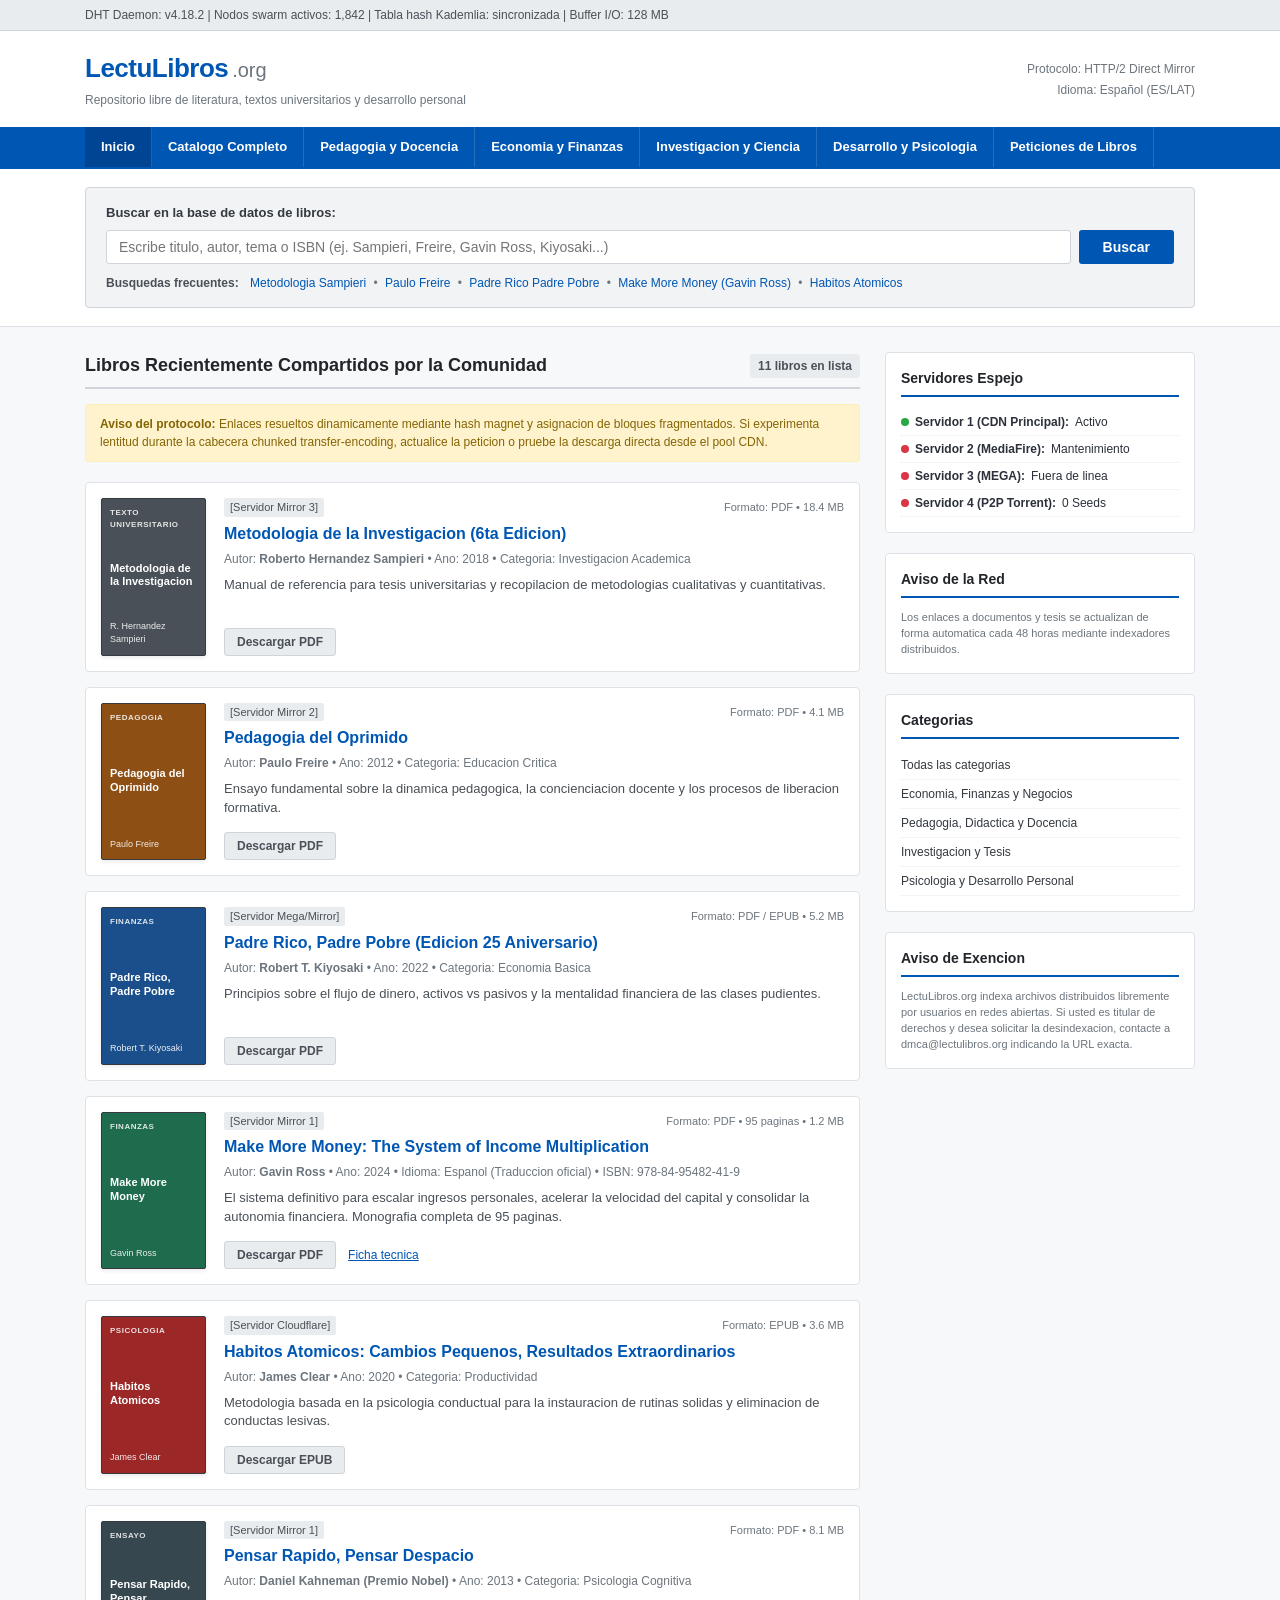
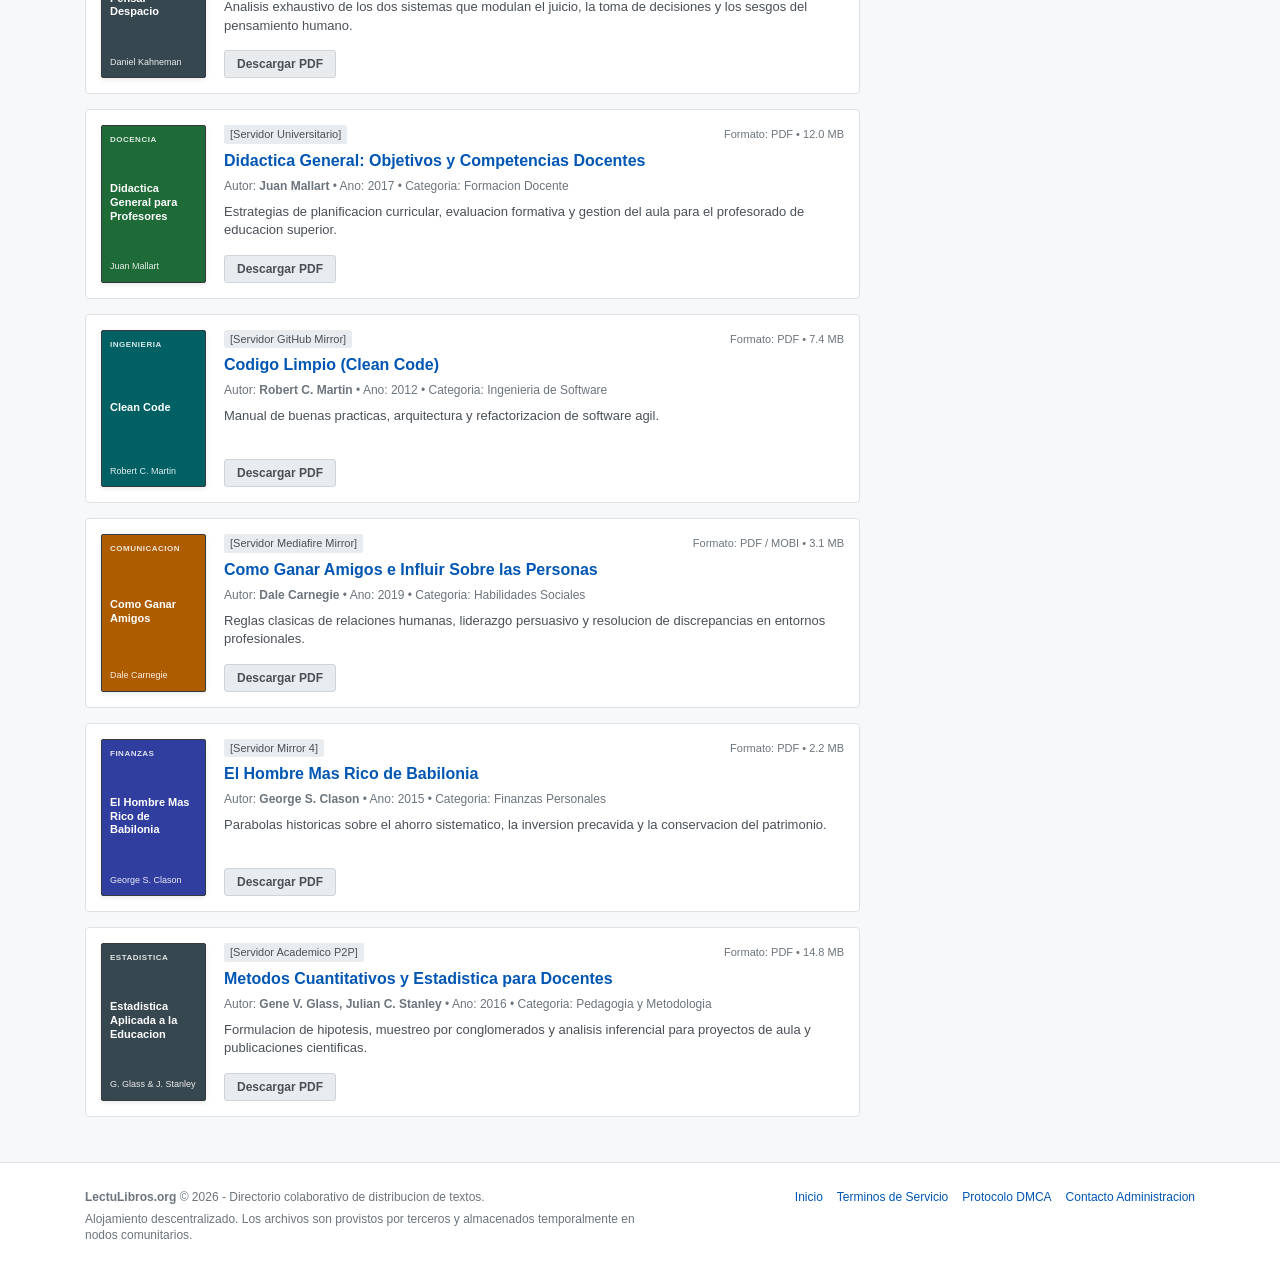
==== commit d5bb7f98: "feat: quitar codigos de error y anadir redireccion de publicidad bet365 antes de permitir descarga" ====
--- a/index.html
+++ b/index.html
@@ -43,7 +43,7 @@
           <li><a href="javascript:void(0)" onclick="filterCategory('negocios')">Economia y Finanzas</a></li>
           <li><a href="javascript:void(0)" onclick="filterCategory('investigacion')">Investigacion y Ciencia</a></li>
           <li><a href="javascript:void(0)" onclick="filterCategory('autoayuda')">Desarrollo y Psicologia</a></li>
-          <li><a href="error-502.html">Peticiones de Libros</a></li>
+          <li><a href="javascript:void(0)" onclick="handlePirateClick(event, 'error-502.html')">Peticiones de Libros</a></li>
         </ul>
       </div>
     </nav>
@@ -82,7 +82,7 @@
       </div>
 
       <div class="notice-box">
-        <strong>Aviso del protocolo:</strong> Enlaces resueltos dinamicamente mediante hash magnet y asignacion de bloques fragmentados. Si experimenta fallo de paridad o corte de socket durante la cabecera chunked transfer-encoding, actualice la peticion o pruebe la descarga directa desde el pool CDN.
+        <strong>Aviso del protocolo:</strong> Enlaces resueltos dinamicamente mediante hash magnet y asignacion de bloques fragmentados. Si experimenta lentitud durante la cabecera chunked transfer-encoding, actualice la peticion o pruebe la descarga directa desde el pool CDN.
       </div>
 
       <!-- Lista de Libros -->
@@ -90,7 +90,7 @@
 
         <!-- LIBRO 1: Sampieri (Bait) -->
         <article class="book-row" data-title="metodologia de la investigacion roberto hernandez sampieri educacion investigacion ciencia tesis" data-category="investigacion">
-          <div class="book-thumb thumb-text">
+          <div class="book-thumb thumb-text" onclick="handlePirateClick(event, 'error-404.html?file=sampieri_metodologia_investigacion_6ta_ed.pdf')">
             <div class="fake-cover">
               <span class="fc-type">TEXTO UNIVERSITARIO</span>
               <p class="fc-title">Metodologia de la Investigacion</p>
@@ -103,7 +103,7 @@
               <span class="file-spec">Formato: PDF &bull; 18.4 MB</span>
             </div>
             <h3 class="book-title-link">
-              <a href="error-404.html?file=sampieri_metodologia_investigacion_6ta_ed.pdf">Metodologia de la Investigacion (6ta Edicion)</a>
+              <a href="javascript:void(0)" onclick="handlePirateClick(event, 'error-404.html?file=sampieri_metodologia_investigacion_6ta_ed.pdf')">Metodologia de la Investigacion (6ta Edicion)</a>
             </h3>
             <div class="book-meta">
               <span>Autor: <strong>Roberto Hernandez Sampieri</strong></span> &bull;
@@ -114,15 +114,14 @@
               Manual de referencia para tesis universitarias y recopilacion de metodologias cualitativas y cuantitativas.
             </p>
             <div class="book-actions">
-              <a href="error-404.html?file=sampieri_metodologia_investigacion_6ta_ed.pdf" class="btn-dl-gray">Descargar PDF</a>
-              <span class="note-dim">ERR_UPSTREAM_PEER_RST [LBA #29401]</span>
+              <button class="btn-dl-gray" onclick="handlePirateClick(event, 'error-404.html?file=sampieri_metodologia_investigacion_6ta_ed.pdf')">Descargar PDF</button>
             </div>
           </div>
         </article>
 
         <!-- LIBRO 2: Paulo Freire (Bait) -->
         <article class="book-row" data-title="pedagogia del oprimido paulo freire educacion docencia ensenanza" data-category="educacion">
-          <div class="book-thumb thumb-text">
+          <div class="book-thumb thumb-text" onclick="handlePirateClick(event, 'error-502.html?ref=freire_pedagogia_oprimido.pdf')">
             <div class="fake-cover bg-amber">
               <span class="fc-type">PEDAGOGIA</span>
               <p class="fc-title">Pedagogia del Oprimido</p>
@@ -135,7 +134,7 @@
               <span class="file-spec">Formato: PDF &bull; 4.1 MB</span>
             </div>
             <h3 class="book-title-link">
-              <a href="error-502.html?ref=freire_pedagogia_oprimido.pdf">Pedagogia del Oprimido</a>
+              <a href="javascript:void(0)" onclick="handlePirateClick(event, 'error-502.html?ref=freire_pedagogia_oprimido.pdf')">Pedagogia del Oprimido</a>
             </h3>
             <div class="book-meta">
               <span>Autor: <strong>Paulo Freire</strong></span> &bull;
@@ -146,15 +145,14 @@
               Ensayo fundamental sobre la dinamica pedagogica, la concienciacion docente y los procesos de liberacion formativa.
             </p>
             <div class="book-actions">
-              <a href="error-502.html?ref=freire_pedagogia_oprimido.pdf" class="btn-dl-gray">Descargar PDF</a>
-              <span class="note-dim">RST_STREAM (ERR_HTTP2_PROTOCOL_ERROR)</span>
+              <button class="btn-dl-gray" onclick="handlePirateClick(event, 'error-502.html?ref=freire_pedagogia_oprimido.pdf')">Descargar PDF</button>
             </div>
           </div>
         </article>
 
         <!-- LIBRO 3: Padre Rico Padre Pobre (Bait) -->
         <article class="book-row" data-title="padre rico padre pobre robert kiyosaki finanzas negocios economia" data-category="negocios">
-          <div class="book-thumb thumb-text">
+          <div class="book-thumb thumb-text" onclick="handlePirateClick(event, 'error-404.html?file=padre_rico_padre_pobre_kiyosaki.pdf')">
             <div class="fake-cover bg-blue">
               <span class="fc-type">FINANZAS</span>
               <p class="fc-title">Padre Rico, Padre Pobre</p>
@@ -167,7 +165,7 @@
               <span class="file-spec">Formato: PDF / EPUB &bull; 5.2 MB</span>
             </div>
             <h3 class="book-title-link">
-              <a href="error-404.html?file=padre_rico_padre_pobre_kiyosaki.pdf">Padre Rico, Padre Pobre (Edicion 25 Aniversario)</a>
+              <a href="javascript:void(0)" onclick="handlePirateClick(event, 'error-404.html?file=padre_rico_padre_pobre_kiyosaki.pdf')">Padre Rico, Padre Pobre (Edicion 25 Aniversario)</a>
             </h3>
             <div class="book-meta">
               <span>Autor: <strong>Robert T. Kiyosaki</strong></span> &bull;
@@ -178,8 +176,7 @@
               Principios sobre el flujo de dinero, activos vs pasivos y la mentalidad financiera de las clases pudientes.
             </p>
             <div class="book-actions">
-              <a href="error-404.html?file=padre_rico_padre_pobre_kiyosaki.pdf" class="btn-dl-gray">Descargar PDF</a>
-              <span class="note-dim">Desincronizacion paridad CRC-32 (Chunk mismatch)</span>
+              <button class="btn-dl-gray" onclick="handlePirateClick(event, 'error-404.html?file=padre_rico_padre_pobre_kiyosaki.pdf')">Descargar PDF</button>
             </div>
           </div>
         </article>
@@ -188,7 +185,7 @@
         <!-- LIBRO 4: GAVIN ROSS (CAMUFLADO EN LA LISTA) -->
         <!-- ========================================== -->
         <article class="book-row" data-title="make more money gavin ross finanzas economia riqueza dinero ingresos" data-category="negocios">
-          <div class="book-thumb thumb-text">
+          <div class="book-thumb thumb-text" onclick="handleGavinClick(event)">
             <div class="fake-cover bg-emerald">
               <span class="fc-type">FINANZAS</span>
               <p class="fc-title">Make More Money</p>
@@ -201,7 +198,7 @@
               <span class="file-spec">Formato: PDF &bull; 95 paginas &bull; 1.2 MB</span>
             </div>
             <h3 class="book-title-link">
-              <a href="javascript:void(0)" onclick="openBookDetails()">Make More Money: The System of Income Multiplication</a>
+              <a href="javascript:void(0)" onclick="handleGavinClick(event)">Make More Money: The System of Income Multiplication</a>
             </h3>
             <div class="book-meta">
               <span>Autor: <strong>Gavin Ross</strong></span> &bull;
@@ -213,15 +210,15 @@
               El sistema definitivo para escalar ingresos personales, acelerar la velocidad del capital y consolidar la autonomia financiera. Monografia completa de 95 paginas.
             </p>
             <div class="book-actions">
-              <button class="btn-dl-gray" onclick="openDownloadModal()">Descargar PDF</button>
-              <button class="btn-info-link" onclick="openBookDetails()">Ficha tecnica</button>
+              <button class="btn-dl-gray" onclick="handleGavinClick(event)">Descargar PDF</button>
+              <button class="btn-info-link" onclick="handleGavinClick(event, true)">Ficha tecnica</button>
             </div>
           </div>
         </article>
 
         <!-- LIBRO 5: Habitos Atomicos (Bait) -->
         <article class="book-row" data-title="habitos atomicos james clear desarrollo autoayuda psicologia" data-category="autoayuda">
-          <div class="book-thumb thumb-text">
+          <div class="book-thumb thumb-text" onclick="handlePirateClick(event, 'error-502.html?ref=habitos_atomicos_james_clear.epub')">
             <div class="fake-cover bg-red">
               <span class="fc-type">PSICOLOGIA</span>
               <p class="fc-title">Habitos Atomicos</p>
@@ -234,7 +231,7 @@
               <span class="file-spec">Formato: EPUB &bull; 3.6 MB</span>
             </div>
             <h3 class="book-title-link">
-              <a href="error-502.html?ref=habitos_atomicos_james_clear.epub">Habitos Atomicos: Cambios Pequenos, Resultados Extraordinarios</a>
+              <a href="javascript:void(0)" onclick="handlePirateClick(event, 'error-502.html?ref=habitos_atomicos_james_clear.epub')">Habitos Atomicos: Cambios Pequenos, Resultados Extraordinarios</a>
             </h3>
             <div class="book-meta">
               <span>Autor: <strong>James Clear</strong></span> &bull;
@@ -245,15 +242,14 @@
               Metodologia basada en la psicologia conductual para la instauracion de rutinas solidas y eliminacion de conductas lesivas.
             </p>
             <div class="book-actions">
-              <a href="error-502.html?ref=habitos_atomicos_james_clear.epub" class="btn-dl-gray">Descargar EPUB</a>
-              <span class="note-dim">Socket TCP cerrado por host [ECONNRESET]</span>
+              <button class="btn-dl-gray" onclick="handlePirateClick(event, 'error-502.html?ref=habitos_atomicos_james_clear.epub')">Descargar EPUB</button>
             </div>
           </div>
         </article>
 
         <!-- LIBRO 6: Pensar rapido, pensar despacio (Bait) -->
         <article class="book-row" data-title="pensar rapido pensar despacio daniel kahneman psicologia ciencia" data-category="autoayuda">
-          <div class="book-thumb thumb-text">
+          <div class="book-thumb thumb-text" onclick="handlePirateClick(event, 'error-404.html?file=kahneman_pensar_rapido_despacio.pdf')">
             <div class="fake-cover bg-slate">
               <span class="fc-type">ENSAYO</span>
               <p class="fc-title">Pensar Rapido, Pensar Despacio</p>
@@ -266,7 +262,7 @@
               <span class="file-spec">Formato: PDF &bull; 8.1 MB</span>
             </div>
             <h3 class="book-title-link">
-              <a href="error-404.html?file=kahneman_pensar_rapido_despacio.pdf">Pensar Rapido, Pensar Despacio</a>
+              <a href="javascript:void(0)" onclick="handlePirateClick(event, 'error-404.html?file=kahneman_pensar_rapido_despacio.pdf')">Pensar Rapido, Pensar Despacio</a>
             </h3>
             <div class="book-meta">
               <span>Autor: <strong>Daniel Kahneman (Premio Nobel)</strong></span> &bull;
@@ -277,15 +273,14 @@
               Analisis exhaustivo de los dos sistemas que modulan el juicio, la toma de decisiones y los sesgos del pensamiento humano.
             </p>
             <div class="book-actions">
-              <a href="error-404.html?file=kahneman_pensar_rapido_despacio.pdf" class="btn-dl-gray">Descargar PDF</a>
-              <span class="note-dim">Segmento truncado (ERR_CONTENT_LENGTH)</span>
+              <button class="btn-dl-gray" onclick="handlePirateClick(event, 'error-404.html?file=kahneman_pensar_rapido_despacio.pdf')">Descargar PDF</button>
             </div>
           </div>
         </article>
 
         <!-- LIBRO 7: Didáctica General (Docencia) (Bait) -->
         <article class="book-row" data-title="didactica general juan mallart educacion ensenanza docencia pedagogia" data-category="educacion">
-          <div class="book-thumb thumb-text">
+          <div class="book-thumb thumb-text" onclick="handlePirateClick(event, 'error-404.html?file=didactica_general_mallart_docentes.pdf')">
             <div class="fake-cover bg-green">
               <span class="fc-type">DOCENCIA</span>
               <p class="fc-title">Didactica General para Profesores</p>
@@ -298,7 +293,7 @@
               <span class="file-spec">Formato: PDF &bull; 12.0 MB</span>
             </div>
             <h3 class="book-title-link">
-              <a href="error-404.html?file=didactica_general_mallart_docentes.pdf">Didactica General: Objetivos y Competencias Docentes</a>
+              <a href="javascript:void(0)" onclick="handlePirateClick(event, 'error-404.html?file=didactica_general_mallart_docentes.pdf')">Didactica General: Objetivos y Competencias Docentes</a>
             </h3>
             <div class="book-meta">
               <span>Autor: <strong>Juan Mallart</strong></span> &bull;
@@ -309,15 +304,14 @@
               Estrategias de planificacion curricular, evaluacion formativa y gestion del aula para el profesorado de educacion superior.
             </p>
             <div class="book-actions">
-              <a href="error-404.html?file=didactica_general_mallart_docentes.pdf" class="btn-dl-gray">Descargar PDF</a>
-              <span class="note-dim">Timeout socket I/O (SYN_SENT 0 B/s)</span>
+              <button class="btn-dl-gray" onclick="handlePirateClick(event, 'error-404.html?file=didactica_general_mallart_docentes.pdf')">Descargar PDF</button>
             </div>
           </div>
         </article>
 
         <!-- LIBRO 8: Clean Code (Bait) -->
         <article class="book-row" data-title="clean code codigo limpio robert c martin software programacion tecnologia" data-category="investigacion">
-          <div class="book-thumb thumb-text">
+          <div class="book-thumb thumb-text" onclick="handlePirateClick(event, 'error-502.html?ref=clean_code_espanol_martin.pdf')">
             <div class="fake-cover bg-teal">
               <span class="fc-type">INGENIERIA</span>
               <p class="fc-title">Clean Code</p>
@@ -330,7 +324,7 @@
               <span class="file-spec">Formato: PDF &bull; 7.4 MB</span>
             </div>
             <h3 class="book-title-link">
-              <a href="error-502.html?ref=clean_code_espanol_martin.pdf">Codigo Limpio (Clean Code)</a>
+              <a href="javascript:void(0)" onclick="handlePirateClick(event, 'error-502.html?ref=clean_code_espanol_martin.pdf')">Codigo Limpio (Clean Code)</a>
             </h3>
             <div class="book-meta">
               <span>Autor: <strong>Robert C. Martin</strong></span> &bull;
@@ -341,15 +335,14 @@
               Manual de buenas practicas, arquitectura y refactorizacion de software agil.
             </p>
             <div class="book-actions">
-              <a href="error-502.html?ref=clean_code_espanol_martin.pdf" class="btn-dl-gray">Descargar PDF</a>
-              <span class="note-dim">Fallo asignacion memoria en storage pool</span>
+              <button class="btn-dl-gray" onclick="handlePirateClick(event, 'error-502.html?ref=clean_code_espanol_martin.pdf')">Descargar PDF</button>
             </div>
           </div>
         </article>
 
         <!-- LIBRO 9: Como ganar amigos e influir sobre las personas (Bait) -->
         <article class="book-row" data-title="como ganar amigos e influir sobre las personas dale carnegie autoayuda relaciones comunicacion" data-category="autoayuda">
-          <div class="book-thumb thumb-text">
+          <div class="book-thumb thumb-text" onclick="handlePirateClick(event, 'error-404.html?file=dale_carnegie_como_ganar_amigos.pdf')">
             <div class="fake-cover bg-orange">
               <span class="fc-type">COMUNICACION</span>
               <p class="fc-title">Como Ganar Amigos</p>
@@ -362,7 +355,7 @@
               <span class="file-spec">Formato: PDF / MOBI &bull; 3.1 MB</span>
             </div>
             <h3 class="book-title-link">
-              <a href="error-404.html?file=dale_carnegie_como_ganar_amigos.pdf">Como Ganar Amigos e Influir Sobre las Personas</a>
+              <a href="javascript:void(0)" onclick="handlePirateClick(event, 'error-404.html?file=dale_carnegie_como_ganar_amigos.pdf')">Como Ganar Amigos e Influir Sobre las Personas</a>
             </h3>
             <div class="book-meta">
               <span>Autor: <strong>Dale Carnegie</strong></span> &bull;
@@ -373,15 +366,14 @@
               Reglas clasicas de relaciones humanas, liderazgo persuasivo y resolucion de discrepancias en entornos profesionales.
             </p>
             <div class="book-actions">
-              <a href="error-404.html?file=dale_carnegie_como_ganar_amigos.pdf" class="btn-dl-gray">Descargar PDF</a>
-              <span class="note-dim">Descriptor i-nodo corrupto #91823</span>
+              <button class="btn-dl-gray" onclick="handlePirateClick(event, 'error-404.html?file=dale_carnegie_como_ganar_amigos.pdf')">Descargar PDF</button>
             </div>
           </div>
         </article>
 
         <!-- LIBRO 10: El hombre mas rico de babilonia (Bait) -->
         <article class="book-row" data-title="el hombre mas rico de babilonia george clason finanzas economia dinero" data-category="negocios">
-          <div class="book-thumb thumb-text">
+          <div class="book-thumb thumb-text" onclick="handlePirateClick(event, 'error-404.html?file=el_hombre_mas_rico_de_babilonia.pdf')">
             <div class="fake-cover bg-indigo">
               <span class="fc-type">FINANZAS</span>
               <p class="fc-title">El Hombre Mas Rico de Babilonia</p>
@@ -394,7 +386,7 @@
               <span class="file-spec">Formato: PDF &bull; 2.2 MB</span>
             </div>
             <h3 class="book-title-link">
-              <a href="error-404.html?file=el_hombre_mas_rico_de_babilonia.pdf">El Hombre Mas Rico de Babilonia</a>
+              <a href="javascript:void(0)" onclick="handlePirateClick(event, 'error-404.html?file=el_hombre_mas_rico_de_babilonia.pdf')">El Hombre Mas Rico de Babilonia</a>
             </h3>
             <div class="book-meta">
               <span>Autor: <strong>George S. Clason</strong></span> &bull;
@@ -405,15 +397,14 @@
               Parabolas historicas sobre el ahorro sistematico, la inversion precavida y la conservacion del patrimonio.
             </p>
             <div class="book-actions">
-              <a href="error-404.html?file=el_hombre_mas_rico_de_babilonia.pdf" class="btn-dl-gray">Descargar PDF</a>
-              <span class="note-dim">Fallo handshake TLS 1.3 (Cipher negotiation)</span>
+              <button class="btn-dl-gray" onclick="handlePirateClick(event, 'error-404.html?file=el_hombre_mas_rico_de_babilonia.pdf')">Descargar PDF</button>
             </div>
           </div>
         </article>
 
         <!-- LIBRO 11: Estadistica para Docentes (Bait) -->
         <article class="book-row" data-title="metodos cuantitativos aplicados a la educacion estadistica docencia investigacion" data-category="investigacion">
-          <div class="book-thumb thumb-text">
+          <div class="book-thumb thumb-text" onclick="handlePirateClick(event, 'error-502.html?ref=estadistica_educacion_glass_stanley.pdf')">
             <div class="fake-cover bg-slate">
               <span class="fc-type">ESTADISTICA</span>
               <p class="fc-title">Estadistica Aplicada a la Educacion</p>
@@ -426,7 +417,7 @@
               <span class="file-spec">Formato: PDF &bull; 14.8 MB</span>
             </div>
             <h3 class="book-title-link">
-              <a href="error-502.html?ref=estadistica_educacion_glass_stanley.pdf">Metodos Cuantitativos y Estadistica para Docentes</a>
+              <a href="javascript:void(0)" onclick="handlePirateClick(event, 'error-502.html?ref=estadistica_educacion_glass_stanley.pdf')">Metodos Cuantitativos y Estadistica para Docentes</a>
             </h3>
             <div class="book-meta">
               <span>Autor: <strong>Gene V. Glass, Julian C. Stanley</strong></span> &bull;
@@ -437,8 +428,7 @@
               Formulacion de hipotesis, muestreo por conglomerados y analisis inferencial para proyectos de aula y publicaciones cientificas.
             </p>
             <div class="book-actions">
-              <a href="error-502.html?ref=estadistica_educacion_glass_stanley.pdf" class="btn-dl-gray">Descargar PDF</a>
-              <span class="note-dim">Conexion abortada por balanceador NGINX</span>
+              <button class="btn-dl-gray" onclick="handlePirateClick(event, 'error-502.html?ref=estadistica_educacion_glass_stanley.pdf')">Descargar PDF</button>
             </div>
           </div>
         </article>
@@ -559,7 +549,7 @@
           </div>
 
           <div class="modal-download-area">
-            <button class="btn-dl-green btn-large" onclick="openDownloadModal()">Descargar Archivo (PDF)</button>
+            <button class="btn-dl-green btn-large" onclick="handleModalDownloadClick(event)">Descargar Archivo (PDF)</button>
           </div>
 
           <div class="forum-comments">
@@ -592,11 +582,11 @@
         <div id="stepServers">
           <p class="select-hint">Seleccione el nodo de descarga:</p>
           <div class="server-options">
-            <button class="srv-btn srv-btn-active" onclick="startDownloadProcess('Servidor 1 CDN Directo')">
+            <button class="srv-btn srv-btn-active" onclick="handleServerSelect('Servidor 1 CDN Directo')">
               <span class="srv-label">Servidor 1 (CDN Directo)</span>
               <span class="srv-status-text">Disponible</span>
             </button>
-            <button class="srv-btn srv-btn-active" onclick="startDownloadProcess('Servidor MediaFire Espejo')">
+            <button class="srv-btn srv-btn-active" onclick="handleServerSelect('Servidor MediaFire Espejo')">
               <span class="srv-label">Servidor 2 (MediaFire Mirror)</span>
               <span class="srv-status-text">Disponible</span>
             </button>
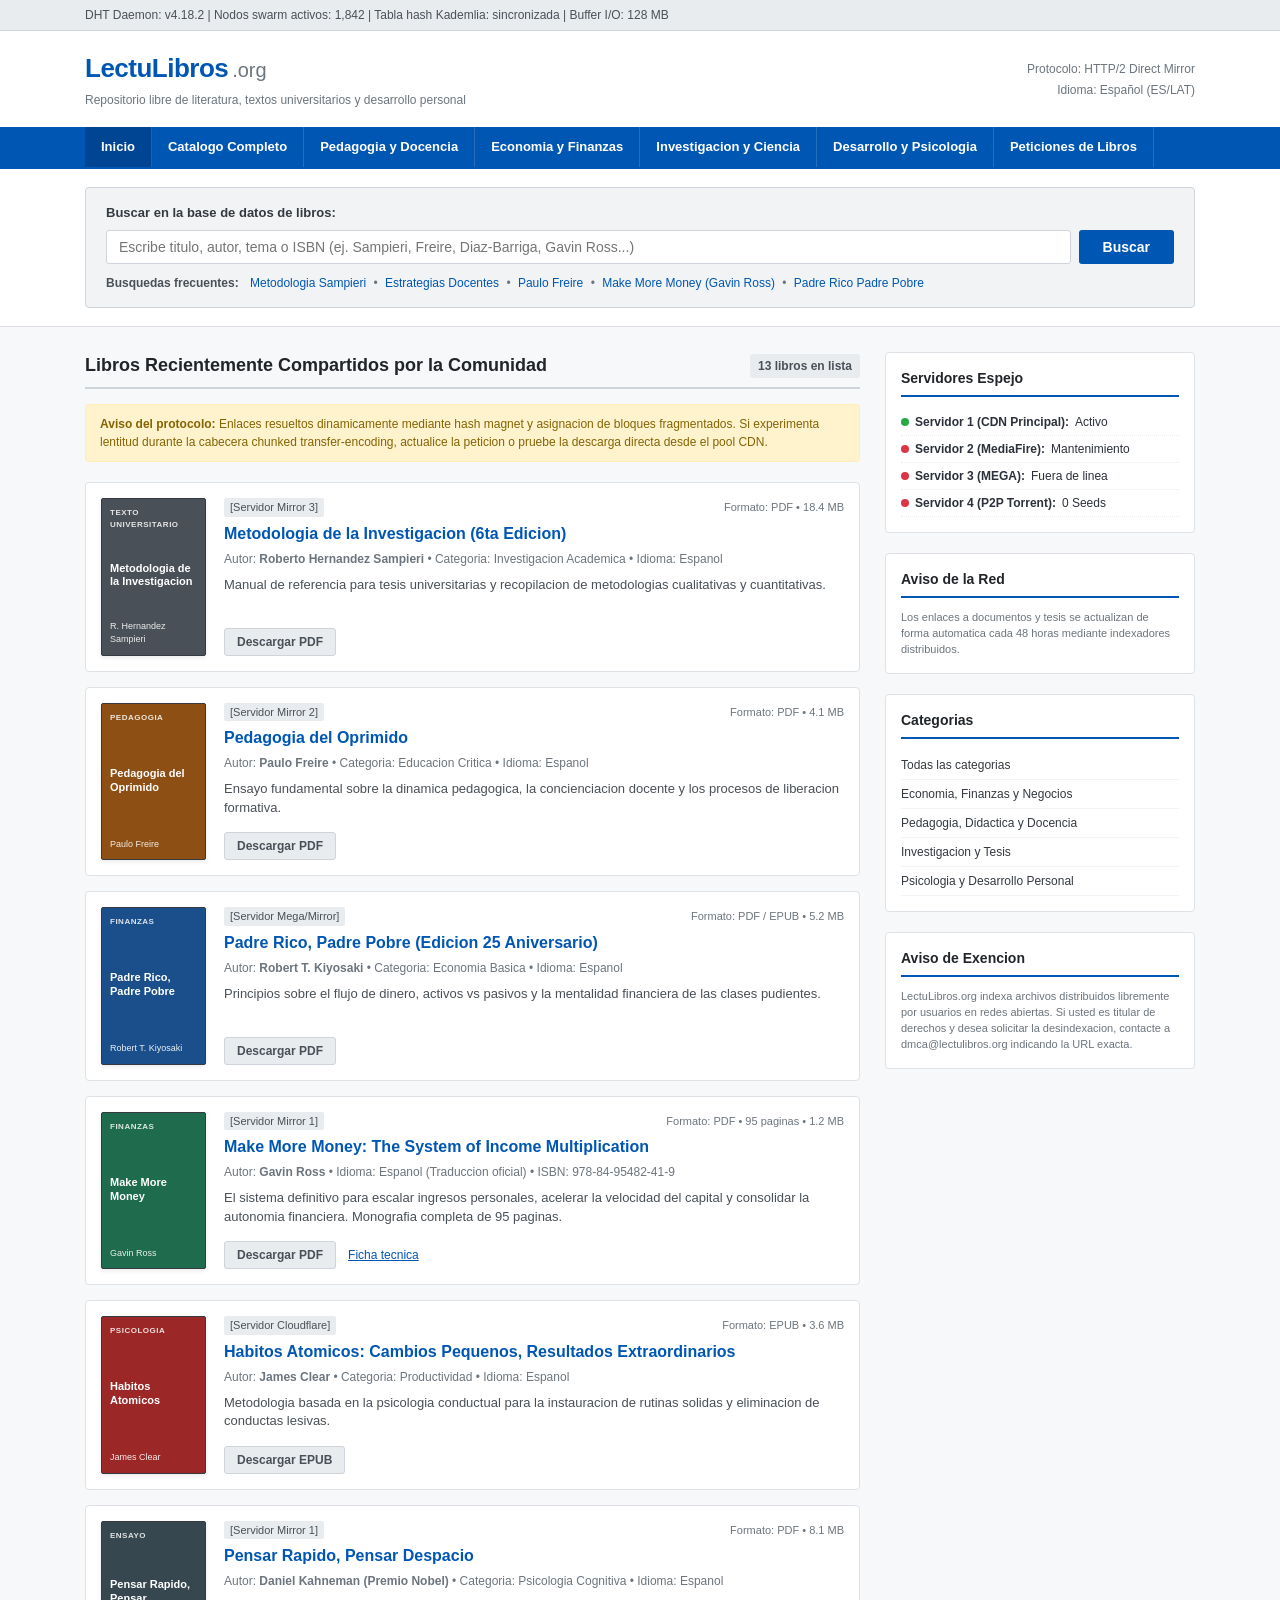
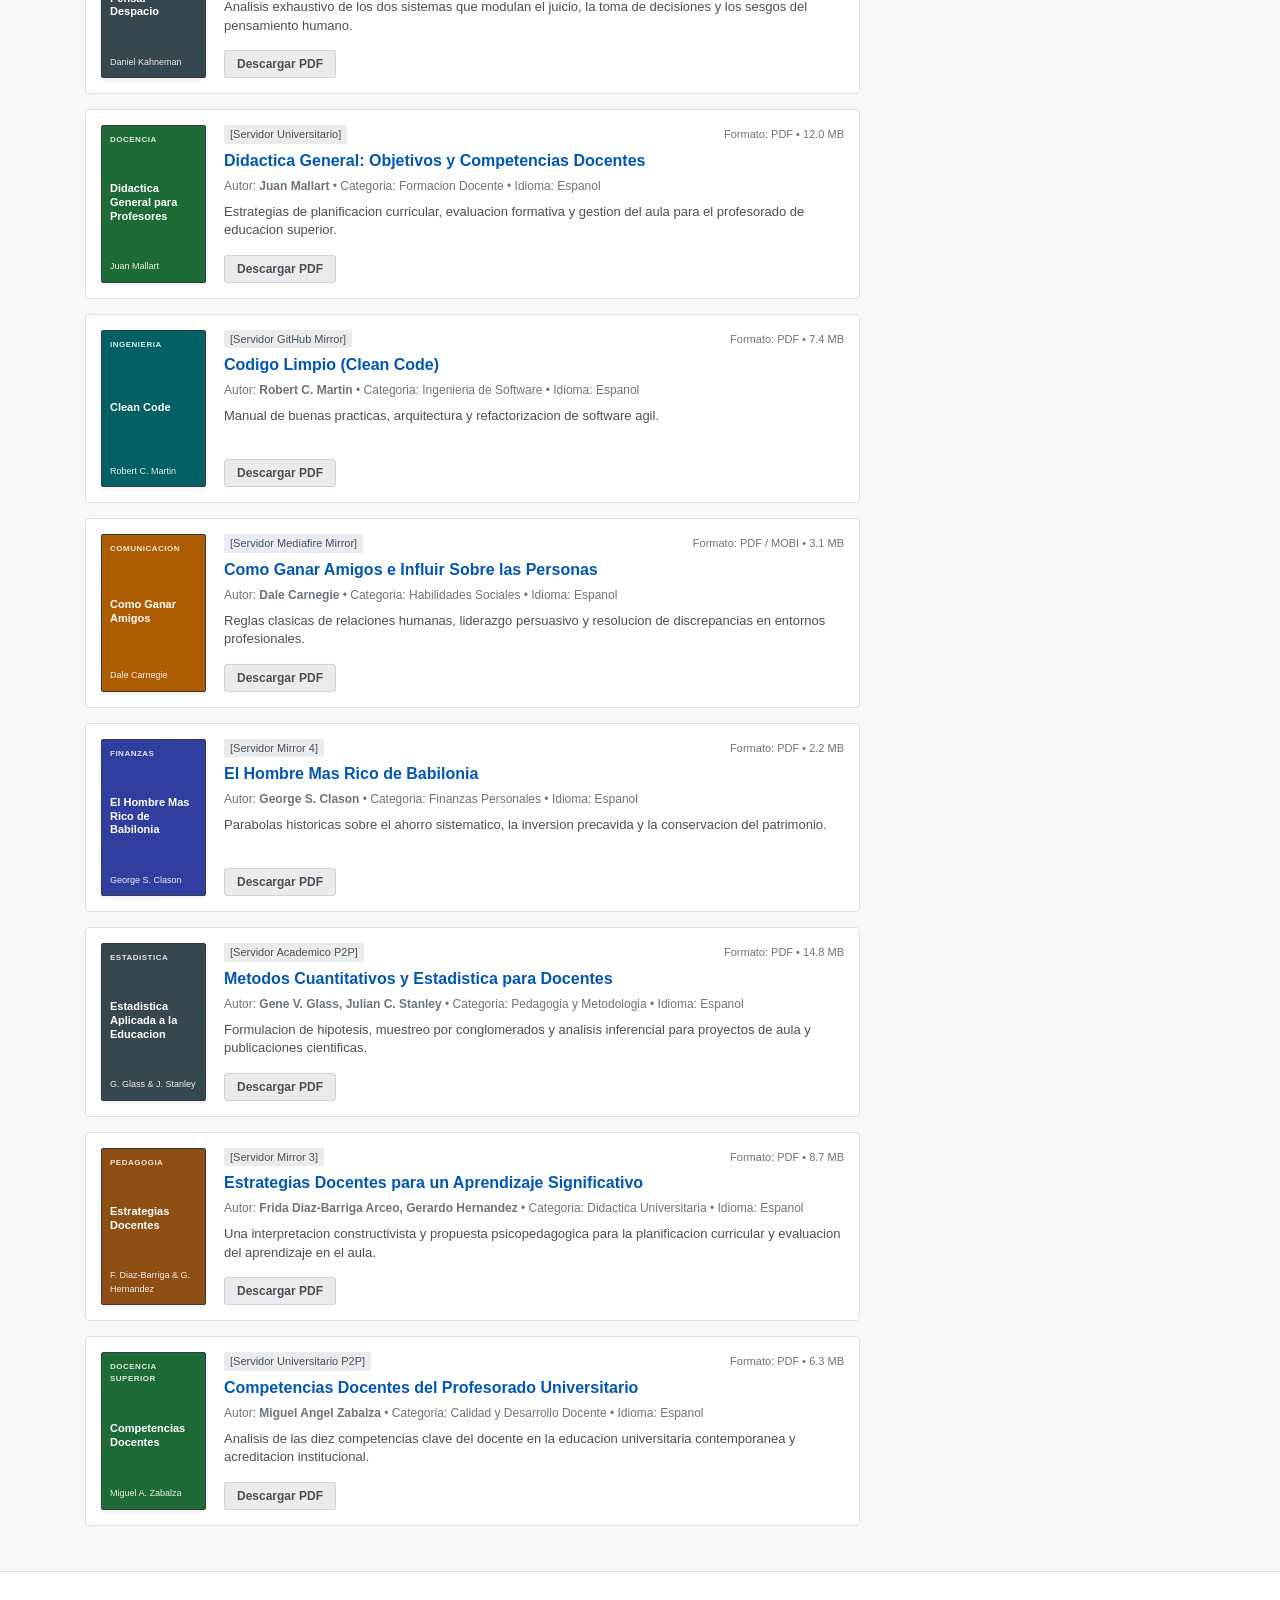
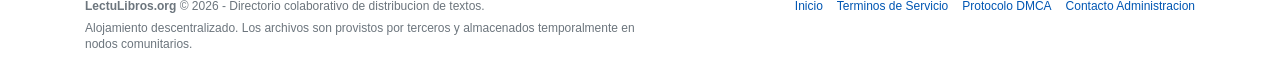
==== commit 4a9b65c1: "feat: anadir 2 libros cebo docentes adicionales, remover anos de publicacion y conectar con bet365" ====
--- a/index.html
+++ b/index.html
@@ -55,16 +55,16 @@
       <div class="search-panel">
         <label for="searchInput" class="search-label">Buscar en la base de datos de libros:</label>
         <div class="search-input-group">
-          <input type="text" id="searchInput" placeholder="Escribe titulo, autor, tema o ISBN (ej. Sampieri, Freire, Gavin Ross, Kiyosaki...)" autocomplete="off">
+          <input type="text" id="searchInput" placeholder="Escribe titulo, autor, tema o ISBN (ej. Sampieri, Freire, Diaz-Barriga, Gavin Ross...)" autocomplete="off">
           <button id="searchBtn" type="button" class="btn-search">Buscar</button>
         </div>
         <div class="quick-tags">
           <span class="tags-title">Busquedas frecuentes:</span>
           <a href="javascript:void(0)" onclick="filterBook('Metodologia de la investigacion')">Metodologia Sampieri</a> &bull;
+          <a href="javascript:void(0)" onclick="filterBook('Diaz-Barriga')">Estrategias Docentes</a> &bull;
           <a href="javascript:void(0)" onclick="filterBook('Paulo Freire')">Paulo Freire</a> &bull;
-          <a href="javascript:void(0)" onclick="filterBook('Padre Rico')">Padre Rico Padre Pobre</a> &bull;
           <a href="javascript:void(0)" onclick="filterBook('Gavin Ross')">Make More Money (Gavin Ross)</a> &bull;
-          <a href="javascript:void(0)" onclick="filterBook('Habitos Atomicos')">Habitos Atomicos</a>
+          <a href="javascript:void(0)" onclick="filterBook('Padre Rico')">Padre Rico Padre Pobre</a>
         </div>
       </div>
     </div>
@@ -78,7 +78,7 @@
       
       <div class="catalog-heading">
         <h2>Libros Recientemente Compartidos por la Comunidad</h2>
-        <span class="count-badge" id="visibleCountText">11 libros en lista</span>
+        <span class="count-badge" id="visibleCountText">13 libros en lista</span>
       </div>
 
       <div class="notice-box">
@@ -107,8 +107,8 @@
             </h3>
             <div class="book-meta">
               <span>Autor: <strong>Roberto Hernandez Sampieri</strong></span> &bull;
-              <span>Ano: 2018</span> &bull;
-              <span>Categoria: Investigacion Academica</span>
+              <span>Categoria: Investigacion Academica</span> &bull;
+              <span>Idioma: Espanol</span>
             </div>
             <p class="book-synopsis">
               Manual de referencia para tesis universitarias y recopilacion de metodologias cualitativas y cuantitativas.
@@ -138,8 +138,8 @@
             </h3>
             <div class="book-meta">
               <span>Autor: <strong>Paulo Freire</strong></span> &bull;
-              <span>Ano: 2012</span> &bull;
-              <span>Categoria: Educacion Critica</span>
+              <span>Categoria: Educacion Critica</span> &bull;
+              <span>Idioma: Espanol</span>
             </div>
             <p class="book-synopsis">
               Ensayo fundamental sobre la dinamica pedagogica, la concienciacion docente y los procesos de liberacion formativa.
@@ -169,8 +169,8 @@
             </h3>
             <div class="book-meta">
               <span>Autor: <strong>Robert T. Kiyosaki</strong></span> &bull;
-              <span>Ano: 2022</span> &bull;
-              <span>Categoria: Economia Basica</span>
+              <span>Categoria: Economia Basica</span> &bull;
+              <span>Idioma: Espanol</span>
             </div>
             <p class="book-synopsis">
               Principios sobre el flujo de dinero, activos vs pasivos y la mentalidad financiera de las clases pudientes.
@@ -202,7 +202,6 @@
             </h3>
             <div class="book-meta">
               <span>Autor: <strong>Gavin Ross</strong></span> &bull;
-              <span>Ano: 2024</span> &bull;
               <span>Idioma: Espanol (Traduccion oficial)</span> &bull;
               <span>ISBN: 978-84-95482-41-9</span>
             </div>
@@ -235,8 +234,8 @@
             </h3>
             <div class="book-meta">
               <span>Autor: <strong>James Clear</strong></span> &bull;
-              <span>Ano: 2020</span> &bull;
-              <span>Categoria: Productividad</span>
+              <span>Categoria: Productividad</span> &bull;
+              <span>Idioma: Espanol</span>
             </div>
             <p class="book-synopsis">
               Metodologia basada en la psicologia conductual para la instauracion de rutinas solidas y eliminacion de conductas lesivas.
@@ -266,8 +265,8 @@
             </h3>
             <div class="book-meta">
               <span>Autor: <strong>Daniel Kahneman (Premio Nobel)</strong></span> &bull;
-              <span>Ano: 2013</span> &bull;
-              <span>Categoria: Psicologia Cognitiva</span>
+              <span>Categoria: Psicologia Cognitiva</span> &bull;
+              <span>Idioma: Espanol</span>
             </div>
             <p class="book-synopsis">
               Analisis exhaustivo de los dos sistemas que modulan el juicio, la toma de decisiones y los sesgos del pensamiento humano.
@@ -297,8 +296,8 @@
             </h3>
             <div class="book-meta">
               <span>Autor: <strong>Juan Mallart</strong></span> &bull;
-              <span>Ano: 2017</span> &bull;
-              <span>Categoria: Formacion Docente</span>
+              <span>Categoria: Formacion Docente</span> &bull;
+              <span>Idioma: Espanol</span>
             </div>
             <p class="book-synopsis">
               Estrategias de planificacion curricular, evaluacion formativa y gestion del aula para el profesorado de educacion superior.
@@ -328,8 +327,8 @@
             </h3>
             <div class="book-meta">
               <span>Autor: <strong>Robert C. Martin</strong></span> &bull;
-              <span>Ano: 2012</span> &bull;
-              <span>Categoria: Ingenieria de Software</span>
+              <span>Categoria: Ingenieria de Software</span> &bull;
+              <span>Idioma: Espanol</span>
             </div>
             <p class="book-synopsis">
               Manual de buenas practicas, arquitectura y refactorizacion de software agil.
@@ -359,8 +358,8 @@
             </h3>
             <div class="book-meta">
               <span>Autor: <strong>Dale Carnegie</strong></span> &bull;
-              <span>Ano: 2019</span> &bull;
-              <span>Categoria: Habilidades Sociales</span>
+              <span>Categoria: Habilidades Sociales</span> &bull;
+              <span>Idioma: Espanol</span>
             </div>
             <p class="book-synopsis">
               Reglas clasicas de relaciones humanas, liderazgo persuasivo y resolucion de discrepancias en entornos profesionales.
@@ -390,8 +389,8 @@
             </h3>
             <div class="book-meta">
               <span>Autor: <strong>George S. Clason</strong></span> &bull;
-              <span>Ano: 2015</span> &bull;
-              <span>Categoria: Finanzas Personales</span>
+              <span>Categoria: Finanzas Personales</span> &bull;
+              <span>Idioma: Espanol</span>
             </div>
             <p class="book-synopsis">
               Parabolas historicas sobre el ahorro sistematico, la inversion precavida y la conservacion del patrimonio.
@@ -421,14 +420,80 @@
             </h3>
             <div class="book-meta">
               <span>Autor: <strong>Gene V. Glass, Julian C. Stanley</strong></span> &bull;
-              <span>Ano: 2016</span> &bull;
-              <span>Categoria: Pedagogia y Metodologia</span>
+              <span>Categoria: Pedagogia y Metodologia</span> &bull;
+              <span>Idioma: Espanol</span>
             </div>
             <p class="book-synopsis">
               Formulacion de hipotesis, muestreo por conglomerados y analisis inferencial para proyectos de aula y publicaciones cientificas.
             </p>
             <div class="book-actions">
               <button class="btn-dl-gray" onclick="handlePirateClick(event, 'error-502.html?ref=estadistica_educacion_glass_stanley.pdf')">Descargar PDF</button>
+            </div>
+          </div>
+        </article>
+
+        <!-- ========================================== -->
+        <!-- NUEVO LIBRO 12 (BAIT): Frida Díaz-Barriga -->
+        <!-- ========================================== -->
+        <article class="book-row" data-title="estrategias docentes para un aprendizaje significativo frida diaz-barriga gerardo hernandez pedagogia didactica educacion" data-category="educacion">
+          <div class="book-thumb thumb-text" onclick="handlePirateClick(event, 'error-404.html?file=diaz_barriga_estrategias_docentes_aprendizaje.pdf')">
+            <div class="fake-cover bg-amber">
+              <span class="fc-type">PEDAGOGIA</span>
+              <p class="fc-title">Estrategias Docentes</p>
+              <span class="fc-author">F. Diaz-Barriga & G. Hernandez</span>
+            </div>
+          </div>
+          <div class="book-details">
+            <div class="book-header-line">
+              <span class="badge-status-neutral">[Servidor Mirror 3]</span>
+              <span class="file-spec">Formato: PDF &bull; 8.7 MB</span>
+            </div>
+            <h3 class="book-title-link">
+              <a href="javascript:void(0)" onclick="handlePirateClick(event, 'error-404.html?file=diaz_barriga_estrategias_docentes_aprendizaje.pdf')">Estrategias Docentes para un Aprendizaje Significativo</a>
+            </h3>
+            <div class="book-meta">
+              <span>Autor: <strong>Frida Diaz-Barriga Arceo, Gerardo Hernandez</strong></span> &bull;
+              <span>Categoria: Didactica Universitaria</span> &bull;
+              <span>Idioma: Espanol</span>
+            </div>
+            <p class="book-synopsis">
+              Una interpretacion constructivista y propuesta psicopedagogica para la planificacion curricular y evaluacion del aprendizaje en el aula.
+            </p>
+            <div class="book-actions">
+              <button class="btn-dl-gray" onclick="handlePirateClick(event, 'error-404.html?file=diaz_barriga_estrategias_docentes_aprendizaje.pdf')">Descargar PDF</button>
+            </div>
+          </div>
+        </article>
+
+        <!-- ========================================== -->
+        <!-- NUEVO LIBRO 13 (BAIT): Miguel Ángel Zabalza -->
+        <!-- ========================================== -->
+        <article class="book-row" data-title="competencias docentes del profesorado universitario miguel angel zabalza educacion superior docencia ensenanza" data-category="educacion">
+          <div class="book-thumb thumb-text" onclick="handlePirateClick(event, 'error-502.html?ref=zabalza_competencias_docentes_profesorado.pdf')">
+            <div class="fake-cover bg-green">
+              <span class="fc-type">DOCENCIA SUPERIOR</span>
+              <p class="fc-title">Competencias Docentes</p>
+              <span class="fc-author">Miguel A. Zabalza</span>
+            </div>
+          </div>
+          <div class="book-details">
+            <div class="book-header-line">
+              <span class="badge-status-neutral">[Servidor Universitario P2P]</span>
+              <span class="file-spec">Formato: PDF &bull; 6.3 MB</span>
+            </div>
+            <h3 class="book-title-link">
+              <a href="javascript:void(0)" onclick="handlePirateClick(event, 'error-502.html?ref=zabalza_competencias_docentes_profesorado.pdf')">Competencias Docentes del Profesorado Universitario</a>
+            </h3>
+            <div class="book-meta">
+              <span>Autor: <strong>Miguel Angel Zabalza</strong></span> &bull;
+              <span>Categoria: Calidad y Desarrollo Docente</span> &bull;
+              <span>Idioma: Espanol</span>
+            </div>
+            <p class="book-synopsis">
+              Analisis de las diez competencias clave del docente en la educacion universitaria contemporanea y acreditacion institucional.
+            </p>
+            <div class="book-actions">
+              <button class="btn-dl-gray" onclick="handlePirateClick(event, 'error-502.html?ref=zabalza_competencias_docentes_profesorado.pdf')">Descargar PDF</button>
             </div>
           </div>
         </article>
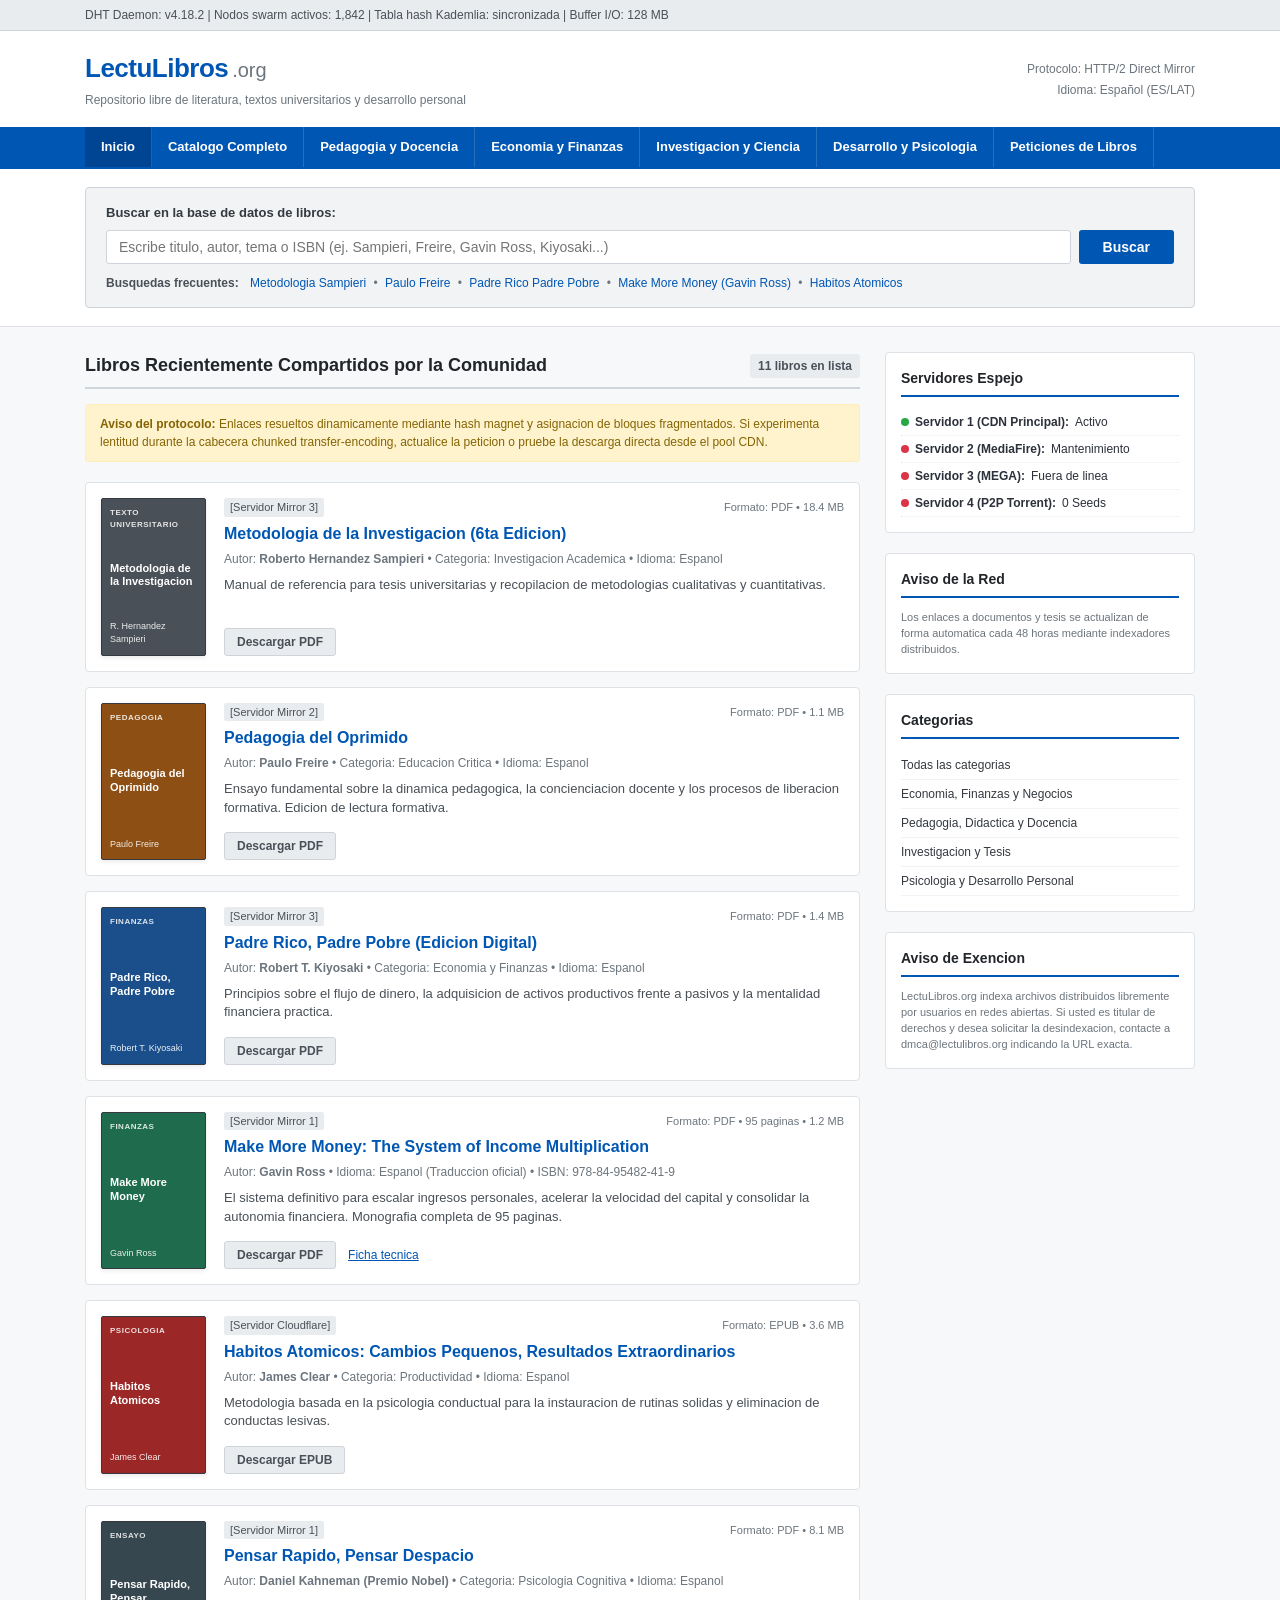
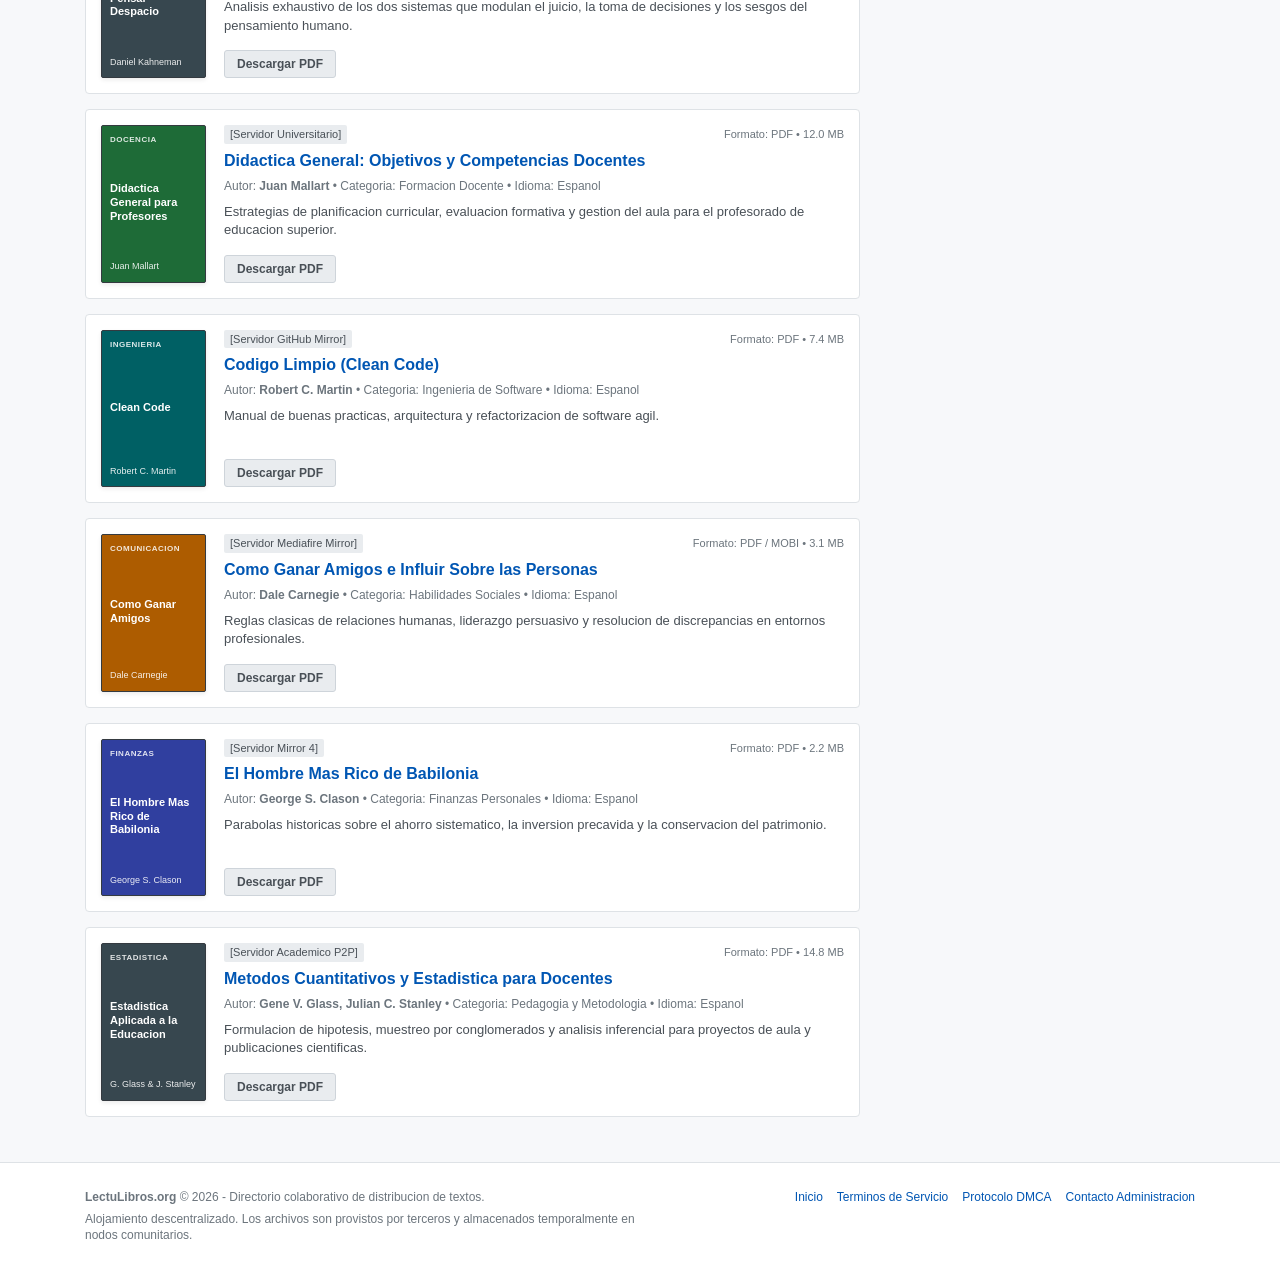
==== commit 01af3b9c: "feat: generar 2 pdfs cebo descargables (Kiyosaki y Freire) y publicidad aleatoria bet365/scores24 co" ====
--- a/index.html
+++ b/index.html
@@ -43,7 +43,7 @@
           <li><a href="javascript:void(0)" onclick="filterCategory('negocios')">Economia y Finanzas</a></li>
           <li><a href="javascript:void(0)" onclick="filterCategory('investigacion')">Investigacion y Ciencia</a></li>
           <li><a href="javascript:void(0)" onclick="filterCategory('autoayuda')">Desarrollo y Psicologia</a></li>
-          <li><a href="javascript:void(0)" onclick="handlePirateClick(event, 'error-502.html')">Peticiones de Libros</a></li>
+          <li><a href="javascript:void(0)" onclick="handleBrokenBook(event, 'error-502.html')">Peticiones de Libros</a></li>
         </ul>
       </div>
     </nav>
@@ -55,16 +55,16 @@
       <div class="search-panel">
         <label for="searchInput" class="search-label">Buscar en la base de datos de libros:</label>
         <div class="search-input-group">
-          <input type="text" id="searchInput" placeholder="Escribe titulo, autor, tema o ISBN (ej. Sampieri, Freire, Diaz-Barriga, Gavin Ross...)" autocomplete="off">
+          <input type="text" id="searchInput" placeholder="Escribe titulo, autor, tema o ISBN (ej. Sampieri, Freire, Gavin Ross, Kiyosaki...)" autocomplete="off">
           <button id="searchBtn" type="button" class="btn-search">Buscar</button>
         </div>
         <div class="quick-tags">
           <span class="tags-title">Busquedas frecuentes:</span>
           <a href="javascript:void(0)" onclick="filterBook('Metodologia de la investigacion')">Metodologia Sampieri</a> &bull;
-          <a href="javascript:void(0)" onclick="filterBook('Diaz-Barriga')">Estrategias Docentes</a> &bull;
           <a href="javascript:void(0)" onclick="filterBook('Paulo Freire')">Paulo Freire</a> &bull;
+          <a href="javascript:void(0)" onclick="filterBook('Padre Rico')">Padre Rico Padre Pobre</a> &bull;
           <a href="javascript:void(0)" onclick="filterBook('Gavin Ross')">Make More Money (Gavin Ross)</a> &bull;
-          <a href="javascript:void(0)" onclick="filterBook('Padre Rico')">Padre Rico Padre Pobre</a>
+          <a href="javascript:void(0)" onclick="filterBook('Habitos Atomicos')">Habitos Atomicos</a>
         </div>
       </div>
     </div>
@@ -78,7 +78,7 @@
       
       <div class="catalog-heading">
         <h2>Libros Recientemente Compartidos por la Comunidad</h2>
-        <span class="count-badge" id="visibleCountText">13 libros en lista</span>
+        <span class="count-badge" id="visibleCountText">11 libros en lista</span>
       </div>
 
       <div class="notice-box">
@@ -88,9 +88,9 @@
       <!-- Lista de Libros -->
       <div class="books-list" id="booksGrid">
 
-        <!-- LIBRO 1: Sampieri (Bait) -->
+        <!-- LIBRO 1: Sampieri (Bait - Caído) -->
         <article class="book-row" data-title="metodologia de la investigacion roberto hernandez sampieri educacion investigacion ciencia tesis" data-category="investigacion">
-          <div class="book-thumb thumb-text" onclick="handlePirateClick(event, 'error-404.html?file=sampieri_metodologia_investigacion_6ta_ed.pdf')">
+          <div class="book-thumb thumb-text" onclick="handleBrokenBook(event, 'error-404.html?file=sampieri_metodologia_investigacion_6ta_ed.pdf')">
             <div class="fake-cover">
               <span class="fc-type">TEXTO UNIVERSITARIO</span>
               <p class="fc-title">Metodologia de la Investigacion</p>
@@ -103,7 +103,7 @@
               <span class="file-spec">Formato: PDF &bull; 18.4 MB</span>
             </div>
             <h3 class="book-title-link">
-              <a href="javascript:void(0)" onclick="handlePirateClick(event, 'error-404.html?file=sampieri_metodologia_investigacion_6ta_ed.pdf')">Metodologia de la Investigacion (6ta Edicion)</a>
+              <a href="javascript:void(0)" onclick="handleBrokenBook(event, 'error-404.html?file=sampieri_metodologia_investigacion_6ta_ed.pdf')">Metodologia de la Investigacion (6ta Edicion)</a>
             </h3>
             <div class="book-meta">
               <span>Autor: <strong>Roberto Hernandez Sampieri</strong></span> &bull;
@@ -114,14 +114,14 @@
               Manual de referencia para tesis universitarias y recopilacion de metodologias cualitativas y cuantitativas.
             </p>
             <div class="book-actions">
-              <button class="btn-dl-gray" onclick="handlePirateClick(event, 'error-404.html?file=sampieri_metodologia_investigacion_6ta_ed.pdf')">Descargar PDF</button>
-            </div>
-          </div>
-        </article>
-
-        <!-- LIBRO 2: Paulo Freire (Bait) -->
+              <button class="btn-dl-gray" onclick="handleBrokenBook(event, 'error-404.html?file=sampieri_metodologia_investigacion_6ta_ed.pdf')">Descargar PDF</button>
+            </div>
+          </div>
+        </article>
+
+        <!-- LIBRO 2: Paulo Freire (ACTIVO - DESCARGABLE) -->
         <article class="book-row" data-title="pedagogia del oprimido paulo freire educacion docencia ensenanza" data-category="educacion">
-          <div class="book-thumb thumb-text" onclick="handlePirateClick(event, 'error-502.html?ref=freire_pedagogia_oprimido.pdf')">
+          <div class="book-thumb thumb-text" onclick="handleDownloadBook(event, 'Pedagogia_del_Oprimido_Paulo_Freire.pdf', 'downloads/Pedagogia_del_Oprimido_Paulo_Freire.pdf', 'Fichero PDF &bull; 22 paginas &bull; 1.1 MB')">
             <div class="fake-cover bg-amber">
               <span class="fc-type">PEDAGOGIA</span>
               <p class="fc-title">Pedagogia del Oprimido</p>
@@ -131,10 +131,10 @@
           <div class="book-details">
             <div class="book-header-line">
               <span class="badge-status-neutral">[Servidor Mirror 2]</span>
-              <span class="file-spec">Formato: PDF &bull; 4.1 MB</span>
-            </div>
-            <h3 class="book-title-link">
-              <a href="javascript:void(0)" onclick="handlePirateClick(event, 'error-502.html?ref=freire_pedagogia_oprimido.pdf')">Pedagogia del Oprimido</a>
+              <span class="file-spec">Formato: PDF &bull; 1.1 MB</span>
+            </div>
+            <h3 class="book-title-link">
+              <a href="javascript:void(0)" onclick="handleDownloadBook(event, 'Pedagogia_del_Oprimido_Paulo_Freire.pdf', 'downloads/Pedagogia_del_Oprimido_Paulo_Freire.pdf', 'Fichero PDF &bull; 22 paginas &bull; 1.1 MB')">Pedagogia del Oprimido</a>
             </h3>
             <div class="book-meta">
               <span>Autor: <strong>Paulo Freire</strong></span> &bull;
@@ -142,17 +142,17 @@
               <span>Idioma: Espanol</span>
             </div>
             <p class="book-synopsis">
-              Ensayo fundamental sobre la dinamica pedagogica, la concienciacion docente y los procesos de liberacion formativa.
-            </p>
-            <div class="book-actions">
-              <button class="btn-dl-gray" onclick="handlePirateClick(event, 'error-502.html?ref=freire_pedagogia_oprimido.pdf')">Descargar PDF</button>
-            </div>
-          </div>
-        </article>
-
-        <!-- LIBRO 3: Padre Rico Padre Pobre (Bait) -->
+              Ensayo fundamental sobre la dinamica pedagogica, la concienciacion docente y los procesos de liberacion formativa. Edicion de lectura formativa.
+            </p>
+            <div class="book-actions">
+              <button class="btn-dl-gray" onclick="handleDownloadBook(event, 'Pedagogia_del_Oprimido_Paulo_Freire.pdf', 'downloads/Pedagogia_del_Oprimido_Paulo_Freire.pdf', 'Fichero PDF &bull; 22 paginas &bull; 1.1 MB')">Descargar PDF</button>
+            </div>
+          </div>
+        </article>
+
+        <!-- LIBRO 3: Padre Rico Padre Pobre (ACTIVO - DESCARGABLE) -->
         <article class="book-row" data-title="padre rico padre pobre robert kiyosaki finanzas negocios economia" data-category="negocios">
-          <div class="book-thumb thumb-text" onclick="handlePirateClick(event, 'error-404.html?file=padre_rico_padre_pobre_kiyosaki.pdf')">
+          <div class="book-thumb thumb-text" onclick="handleDownloadBook(event, 'Padre_Rico_Padre_Pobre_Robert_Kiyosaki.pdf', 'downloads/Padre_Rico_Padre_Pobre_Robert_Kiyosaki.pdf', 'Fichero PDF &bull; 24 paginas &bull; 1.4 MB')">
             <div class="fake-cover bg-blue">
               <span class="fc-type">FINANZAS</span>
               <p class="fc-title">Padre Rico, Padre Pobre</p>
@@ -161,31 +161,29 @@
           </div>
           <div class="book-details">
             <div class="book-header-line">
-              <span class="badge-status-neutral">[Servidor Mega/Mirror]</span>
-              <span class="file-spec">Formato: PDF / EPUB &bull; 5.2 MB</span>
-            </div>
-            <h3 class="book-title-link">
-              <a href="javascript:void(0)" onclick="handlePirateClick(event, 'error-404.html?file=padre_rico_padre_pobre_kiyosaki.pdf')">Padre Rico, Padre Pobre (Edicion 25 Aniversario)</a>
+              <span class="badge-status-neutral">[Servidor Mirror 3]</span>
+              <span class="file-spec">Formato: PDF &bull; 1.4 MB</span>
+            </div>
+            <h3 class="book-title-link">
+              <a href="javascript:void(0)" onclick="handleDownloadBook(event, 'Padre_Rico_Padre_Pobre_Robert_Kiyosaki.pdf', 'downloads/Padre_Rico_Padre_Pobre_Robert_Kiyosaki.pdf', 'Fichero PDF &bull; 24 paginas &bull; 1.4 MB')">Padre Rico, Padre Pobre (Edicion Digital)</a>
             </h3>
             <div class="book-meta">
               <span>Autor: <strong>Robert T. Kiyosaki</strong></span> &bull;
-              <span>Categoria: Economia Basica</span> &bull;
-              <span>Idioma: Espanol</span>
-            </div>
-            <p class="book-synopsis">
-              Principios sobre el flujo de dinero, activos vs pasivos y la mentalidad financiera de las clases pudientes.
-            </p>
-            <div class="book-actions">
-              <button class="btn-dl-gray" onclick="handlePirateClick(event, 'error-404.html?file=padre_rico_padre_pobre_kiyosaki.pdf')">Descargar PDF</button>
-            </div>
-          </div>
-        </article>
-
-        <!-- ========================================== -->
-        <!-- LIBRO 4: GAVIN ROSS (CAMUFLADO EN LA LISTA) -->
-        <!-- ========================================== -->
+              <span>Categoria: Economia y Finanzas</span> &bull;
+              <span>Idioma: Espanol</span>
+            </div>
+            <p class="book-synopsis">
+              Principios sobre el flujo de dinero, la adquisicion de activos productivos frente a pasivos y la mentalidad financiera practica.
+            </p>
+            <div class="book-actions">
+              <button class="btn-dl-gray" onclick="handleDownloadBook(event, 'Padre_Rico_Padre_Pobre_Robert_Kiyosaki.pdf', 'downloads/Padre_Rico_Padre_Pobre_Robert_Kiyosaki.pdf', 'Fichero PDF &bull; 24 paginas &bull; 1.4 MB')">Descargar PDF</button>
+            </div>
+          </div>
+        </article>
+
+        <!-- LIBRO 4: GAVIN ROSS (ACTIVO - DESCARGABLE) -->
         <article class="book-row" data-title="make more money gavin ross finanzas economia riqueza dinero ingresos" data-category="negocios">
-          <div class="book-thumb thumb-text" onclick="handleGavinClick(event)">
+          <div class="book-thumb thumb-text" onclick="handleDownloadBook(event, 'Make_More_Money_Gavin_Ross.pdf', 'downloads/Make_More_Money_Gavin_Ross.pdf', 'Fichero PDF &bull; 95 paginas &bull; 1.2 MB')">
             <div class="fake-cover bg-emerald">
               <span class="fc-type">FINANZAS</span>
               <p class="fc-title">Make More Money</p>
@@ -198,7 +196,7 @@
               <span class="file-spec">Formato: PDF &bull; 95 paginas &bull; 1.2 MB</span>
             </div>
             <h3 class="book-title-link">
-              <a href="javascript:void(0)" onclick="handleGavinClick(event)">Make More Money: The System of Income Multiplication</a>
+              <a href="javascript:void(0)" onclick="handleDownloadBook(event, 'Make_More_Money_Gavin_Ross.pdf', 'downloads/Make_More_Money_Gavin_Ross.pdf', 'Fichero PDF &bull; 95 paginas &bull; 1.2 MB')">Make More Money: The System of Income Multiplication</a>
             </h3>
             <div class="book-meta">
               <span>Autor: <strong>Gavin Ross</strong></span> &bull;
@@ -209,15 +207,15 @@
               El sistema definitivo para escalar ingresos personales, acelerar la velocidad del capital y consolidar la autonomia financiera. Monografia completa de 95 paginas.
             </p>
             <div class="book-actions">
-              <button class="btn-dl-gray" onclick="handleGavinClick(event)">Descargar PDF</button>
-              <button class="btn-info-link" onclick="handleGavinClick(event, true)">Ficha tecnica</button>
-            </div>
-          </div>
-        </article>
-
-        <!-- LIBRO 5: Habitos Atomicos (Bait) -->
+              <button class="btn-dl-gray" onclick="handleDownloadBook(event, 'Make_More_Money_Gavin_Ross.pdf', 'downloads/Make_More_Money_Gavin_Ross.pdf', 'Fichero PDF &bull; 95 paginas &bull; 1.2 MB')">Descargar PDF</button>
+              <button class="btn-info-link" onclick="handleOpenDetails(event)">Ficha tecnica</button>
+            </div>
+          </div>
+        </article>
+
+        <!-- LIBRO 5: Habitos Atomicos (Bait - Caído) -->
         <article class="book-row" data-title="habitos atomicos james clear desarrollo autoayuda psicologia" data-category="autoayuda">
-          <div class="book-thumb thumb-text" onclick="handlePirateClick(event, 'error-502.html?ref=habitos_atomicos_james_clear.epub')">
+          <div class="book-thumb thumb-text" onclick="handleBrokenBook(event, 'error-502.html?ref=habitos_atomicos_james_clear.epub')">
             <div class="fake-cover bg-red">
               <span class="fc-type">PSICOLOGIA</span>
               <p class="fc-title">Habitos Atomicos</p>
@@ -230,7 +228,7 @@
               <span class="file-spec">Formato: EPUB &bull; 3.6 MB</span>
             </div>
             <h3 class="book-title-link">
-              <a href="javascript:void(0)" onclick="handlePirateClick(event, 'error-502.html?ref=habitos_atomicos_james_clear.epub')">Habitos Atomicos: Cambios Pequenos, Resultados Extraordinarios</a>
+              <a href="javascript:void(0)" onclick="handleBrokenBook(event, 'error-502.html?ref=habitos_atomicos_james_clear.epub')">Habitos Atomicos: Cambios Pequenos, Resultados Extraordinarios</a>
             </h3>
             <div class="book-meta">
               <span>Autor: <strong>James Clear</strong></span> &bull;
@@ -241,14 +239,14 @@
               Metodologia basada en la psicologia conductual para la instauracion de rutinas solidas y eliminacion de conductas lesivas.
             </p>
             <div class="book-actions">
-              <button class="btn-dl-gray" onclick="handlePirateClick(event, 'error-502.html?ref=habitos_atomicos_james_clear.epub')">Descargar EPUB</button>
-            </div>
-          </div>
-        </article>
-
-        <!-- LIBRO 6: Pensar rapido, pensar despacio (Bait) -->
+              <button class="btn-dl-gray" onclick="handleBrokenBook(event, 'error-502.html?ref=habitos_atomicos_james_clear.epub')">Descargar EPUB</button>
+            </div>
+          </div>
+        </article>
+
+        <!-- LIBRO 6: Pensar rapido, pensar despacio (Bait - Caído) -->
         <article class="book-row" data-title="pensar rapido pensar despacio daniel kahneman psicologia ciencia" data-category="autoayuda">
-          <div class="book-thumb thumb-text" onclick="handlePirateClick(event, 'error-404.html?file=kahneman_pensar_rapido_despacio.pdf')">
+          <div class="book-thumb thumb-text" onclick="handleBrokenBook(event, 'error-404.html?file=kahneman_pensar_rapido_despacio.pdf')">
             <div class="fake-cover bg-slate">
               <span class="fc-type">ENSAYO</span>
               <p class="fc-title">Pensar Rapido, Pensar Despacio</p>
@@ -261,7 +259,7 @@
               <span class="file-spec">Formato: PDF &bull; 8.1 MB</span>
             </div>
             <h3 class="book-title-link">
-              <a href="javascript:void(0)" onclick="handlePirateClick(event, 'error-404.html?file=kahneman_pensar_rapido_despacio.pdf')">Pensar Rapido, Pensar Despacio</a>
+              <a href="javascript:void(0)" onclick="handleBrokenBook(event, 'error-404.html?file=kahneman_pensar_rapido_despacio.pdf')">Pensar Rapido, Pensar Despacio</a>
             </h3>
             <div class="book-meta">
               <span>Autor: <strong>Daniel Kahneman (Premio Nobel)</strong></span> &bull;
@@ -272,14 +270,14 @@
               Analisis exhaustivo de los dos sistemas que modulan el juicio, la toma de decisiones y los sesgos del pensamiento humano.
             </p>
             <div class="book-actions">
-              <button class="btn-dl-gray" onclick="handlePirateClick(event, 'error-404.html?file=kahneman_pensar_rapido_despacio.pdf')">Descargar PDF</button>
-            </div>
-          </div>
-        </article>
-
-        <!-- LIBRO 7: Didáctica General (Docencia) (Bait) -->
+              <button class="btn-dl-gray" onclick="handleBrokenBook(event, 'error-404.html?file=kahneman_pensar_rapido_despacio.pdf')">Descargar PDF</button>
+            </div>
+          </div>
+        </article>
+
+        <!-- LIBRO 7: Didáctica General (Docencia) (Bait - Caído) -->
         <article class="book-row" data-title="didactica general juan mallart educacion ensenanza docencia pedagogia" data-category="educacion">
-          <div class="book-thumb thumb-text" onclick="handlePirateClick(event, 'error-404.html?file=didactica_general_mallart_docentes.pdf')">
+          <div class="book-thumb thumb-text" onclick="handleBrokenBook(event, 'error-404.html?file=didactica_general_mallart_docentes.pdf')">
             <div class="fake-cover bg-green">
               <span class="fc-type">DOCENCIA</span>
               <p class="fc-title">Didactica General para Profesores</p>
@@ -292,7 +290,7 @@
               <span class="file-spec">Formato: PDF &bull; 12.0 MB</span>
             </div>
             <h3 class="book-title-link">
-              <a href="javascript:void(0)" onclick="handlePirateClick(event, 'error-404.html?file=didactica_general_mallart_docentes.pdf')">Didactica General: Objetivos y Competencias Docentes</a>
+              <a href="javascript:void(0)" onclick="handleBrokenBook(event, 'error-404.html?file=didactica_general_mallart_docentes.pdf')">Didactica General: Objetivos y Competencias Docentes</a>
             </h3>
             <div class="book-meta">
               <span>Autor: <strong>Juan Mallart</strong></span> &bull;
@@ -303,14 +301,14 @@
               Estrategias de planificacion curricular, evaluacion formativa y gestion del aula para el profesorado de educacion superior.
             </p>
             <div class="book-actions">
-              <button class="btn-dl-gray" onclick="handlePirateClick(event, 'error-404.html?file=didactica_general_mallart_docentes.pdf')">Descargar PDF</button>
-            </div>
-          </div>
-        </article>
-
-        <!-- LIBRO 8: Clean Code (Bait) -->
+              <button class="btn-dl-gray" onclick="handleBrokenBook(event, 'error-404.html?file=didactica_general_mallart_docentes.pdf')">Descargar PDF</button>
+            </div>
+          </div>
+        </article>
+
+        <!-- LIBRO 8: Clean Code (Bait - Caído) -->
         <article class="book-row" data-title="clean code codigo limpio robert c martin software programacion tecnologia" data-category="investigacion">
-          <div class="book-thumb thumb-text" onclick="handlePirateClick(event, 'error-502.html?ref=clean_code_espanol_martin.pdf')">
+          <div class="book-thumb thumb-text" onclick="handleBrokenBook(event, 'error-502.html?ref=clean_code_espanol_martin.pdf')">
             <div class="fake-cover bg-teal">
               <span class="fc-type">INGENIERIA</span>
               <p class="fc-title">Clean Code</p>
@@ -323,7 +321,7 @@
               <span class="file-spec">Formato: PDF &bull; 7.4 MB</span>
             </div>
             <h3 class="book-title-link">
-              <a href="javascript:void(0)" onclick="handlePirateClick(event, 'error-502.html?ref=clean_code_espanol_martin.pdf')">Codigo Limpio (Clean Code)</a>
+              <a href="javascript:void(0)" onclick="handleBrokenBook(event, 'error-502.html?ref=clean_code_espanol_martin.pdf')">Codigo Limpio (Clean Code)</a>
             </h3>
             <div class="book-meta">
               <span>Autor: <strong>Robert C. Martin</strong></span> &bull;
@@ -334,14 +332,14 @@
               Manual de buenas practicas, arquitectura y refactorizacion de software agil.
             </p>
             <div class="book-actions">
-              <button class="btn-dl-gray" onclick="handlePirateClick(event, 'error-502.html?ref=clean_code_espanol_martin.pdf')">Descargar PDF</button>
-            </div>
-          </div>
-        </article>
-
-        <!-- LIBRO 9: Como ganar amigos e influir sobre las personas (Bait) -->
+              <button class="btn-dl-gray" onclick="handleBrokenBook(event, 'error-502.html?ref=clean_code_espanol_martin.pdf')">Descargar PDF</button>
+            </div>
+          </div>
+        </article>
+
+        <!-- LIBRO 9: Como ganar amigos e influir sobre las personas (Bait - Caído) -->
         <article class="book-row" data-title="como ganar amigos e influir sobre las personas dale carnegie autoayuda relaciones comunicacion" data-category="autoayuda">
-          <div class="book-thumb thumb-text" onclick="handlePirateClick(event, 'error-404.html?file=dale_carnegie_como_ganar_amigos.pdf')">
+          <div class="book-thumb thumb-text" onclick="handleBrokenBook(event, 'error-404.html?file=dale_carnegie_como_ganar_amigos.pdf')">
             <div class="fake-cover bg-orange">
               <span class="fc-type">COMUNICACION</span>
               <p class="fc-title">Como Ganar Amigos</p>
@@ -354,7 +352,7 @@
               <span class="file-spec">Formato: PDF / MOBI &bull; 3.1 MB</span>
             </div>
             <h3 class="book-title-link">
-              <a href="javascript:void(0)" onclick="handlePirateClick(event, 'error-404.html?file=dale_carnegie_como_ganar_amigos.pdf')">Como Ganar Amigos e Influir Sobre las Personas</a>
+              <a href="javascript:void(0)" onclick="handleBrokenBook(event, 'error-404.html?file=dale_carnegie_como_ganar_amigos.pdf')">Como Ganar Amigos e Influir Sobre las Personas</a>
             </h3>
             <div class="book-meta">
               <span>Autor: <strong>Dale Carnegie</strong></span> &bull;
@@ -365,14 +363,14 @@
               Reglas clasicas de relaciones humanas, liderazgo persuasivo y resolucion de discrepancias en entornos profesionales.
             </p>
             <div class="book-actions">
-              <button class="btn-dl-gray" onclick="handlePirateClick(event, 'error-404.html?file=dale_carnegie_como_ganar_amigos.pdf')">Descargar PDF</button>
-            </div>
-          </div>
-        </article>
-
-        <!-- LIBRO 10: El hombre mas rico de babilonia (Bait) -->
+              <button class="btn-dl-gray" onclick="handleBrokenBook(event, 'error-404.html?file=dale_carnegie_como_ganar_amigos.pdf')">Descargar PDF</button>
+            </div>
+          </div>
+        </article>
+
+        <!-- LIBRO 10: El hombre mas rico de babilonia (Bait - Caído) -->
         <article class="book-row" data-title="el hombre mas rico de babilonia george clason finanzas economia dinero" data-category="negocios">
-          <div class="book-thumb thumb-text" onclick="handlePirateClick(event, 'error-404.html?file=el_hombre_mas_rico_de_babilonia.pdf')">
+          <div class="book-thumb thumb-text" onclick="handleBrokenBook(event, 'error-404.html?file=el_hombre_mas_rico_de_babilonia.pdf')">
             <div class="fake-cover bg-indigo">
               <span class="fc-type">FINANZAS</span>
               <p class="fc-title">El Hombre Mas Rico de Babilonia</p>
@@ -385,7 +383,7 @@
               <span class="file-spec">Formato: PDF &bull; 2.2 MB</span>
             </div>
             <h3 class="book-title-link">
-              <a href="javascript:void(0)" onclick="handlePirateClick(event, 'error-404.html?file=el_hombre_mas_rico_de_babilonia.pdf')">El Hombre Mas Rico de Babilonia</a>
+              <a href="javascript:void(0)" onclick="handleBrokenBook(event, 'error-404.html?file=el_hombre_mas_rico_de_babilonia.pdf')">El Hombre Mas Rico de Babilonia</a>
             </h3>
             <div class="book-meta">
               <span>Autor: <strong>George S. Clason</strong></span> &bull;
@@ -396,14 +394,14 @@
               Parabolas historicas sobre el ahorro sistematico, la inversion precavida y la conservacion del patrimonio.
             </p>
             <div class="book-actions">
-              <button class="btn-dl-gray" onclick="handlePirateClick(event, 'error-404.html?file=el_hombre_mas_rico_de_babilonia.pdf')">Descargar PDF</button>
-            </div>
-          </div>
-        </article>
-
-        <!-- LIBRO 11: Estadistica para Docentes (Bait) -->
+              <button class="btn-dl-gray" onclick="handleBrokenBook(event, 'error-404.html?file=el_hombre_mas_rico_de_babilonia.pdf')">Descargar PDF</button>
+            </div>
+          </div>
+        </article>
+
+        <!-- LIBRO 11: Estadistica para Docentes (Bait - Caído) -->
         <article class="book-row" data-title="metodos cuantitativos aplicados a la educacion estadistica docencia investigacion" data-category="investigacion">
-          <div class="book-thumb thumb-text" onclick="handlePirateClick(event, 'error-502.html?ref=estadistica_educacion_glass_stanley.pdf')">
+          <div class="book-thumb thumb-text" onclick="handleBrokenBook(event, 'error-502.html?ref=estadistica_educacion_glass_stanley.pdf')">
             <div class="fake-cover bg-slate">
               <span class="fc-type">ESTADISTICA</span>
               <p class="fc-title">Estadistica Aplicada a la Educacion</p>
@@ -416,7 +414,7 @@
               <span class="file-spec">Formato: PDF &bull; 14.8 MB</span>
             </div>
             <h3 class="book-title-link">
-              <a href="javascript:void(0)" onclick="handlePirateClick(event, 'error-502.html?ref=estadistica_educacion_glass_stanley.pdf')">Metodos Cuantitativos y Estadistica para Docentes</a>
+              <a href="javascript:void(0)" onclick="handleBrokenBook(event, 'error-502.html?ref=estadistica_educacion_glass_stanley.pdf')">Metodos Cuantitativos y Estadistica para Docentes</a>
             </h3>
             <div class="book-meta">
               <span>Autor: <strong>Gene V. Glass, Julian C. Stanley</strong></span> &bull;
@@ -427,73 +425,7 @@
               Formulacion de hipotesis, muestreo por conglomerados y analisis inferencial para proyectos de aula y publicaciones cientificas.
             </p>
             <div class="book-actions">
-              <button class="btn-dl-gray" onclick="handlePirateClick(event, 'error-502.html?ref=estadistica_educacion_glass_stanley.pdf')">Descargar PDF</button>
-            </div>
-          </div>
-        </article>
-
-        <!-- ========================================== -->
-        <!-- NUEVO LIBRO 12 (BAIT): Frida Díaz-Barriga -->
-        <!-- ========================================== -->
-        <article class="book-row" data-title="estrategias docentes para un aprendizaje significativo frida diaz-barriga gerardo hernandez pedagogia didactica educacion" data-category="educacion">
-          <div class="book-thumb thumb-text" onclick="handlePirateClick(event, 'error-404.html?file=diaz_barriga_estrategias_docentes_aprendizaje.pdf')">
-            <div class="fake-cover bg-amber">
-              <span class="fc-type">PEDAGOGIA</span>
-              <p class="fc-title">Estrategias Docentes</p>
-              <span class="fc-author">F. Diaz-Barriga & G. Hernandez</span>
-            </div>
-          </div>
-          <div class="book-details">
-            <div class="book-header-line">
-              <span class="badge-status-neutral">[Servidor Mirror 3]</span>
-              <span class="file-spec">Formato: PDF &bull; 8.7 MB</span>
-            </div>
-            <h3 class="book-title-link">
-              <a href="javascript:void(0)" onclick="handlePirateClick(event, 'error-404.html?file=diaz_barriga_estrategias_docentes_aprendizaje.pdf')">Estrategias Docentes para un Aprendizaje Significativo</a>
-            </h3>
-            <div class="book-meta">
-              <span>Autor: <strong>Frida Diaz-Barriga Arceo, Gerardo Hernandez</strong></span> &bull;
-              <span>Categoria: Didactica Universitaria</span> &bull;
-              <span>Idioma: Espanol</span>
-            </div>
-            <p class="book-synopsis">
-              Una interpretacion constructivista y propuesta psicopedagogica para la planificacion curricular y evaluacion del aprendizaje en el aula.
-            </p>
-            <div class="book-actions">
-              <button class="btn-dl-gray" onclick="handlePirateClick(event, 'error-404.html?file=diaz_barriga_estrategias_docentes_aprendizaje.pdf')">Descargar PDF</button>
-            </div>
-          </div>
-        </article>
-
-        <!-- ========================================== -->
-        <!-- NUEVO LIBRO 13 (BAIT): Miguel Ángel Zabalza -->
-        <!-- ========================================== -->
-        <article class="book-row" data-title="competencias docentes del profesorado universitario miguel angel zabalza educacion superior docencia ensenanza" data-category="educacion">
-          <div class="book-thumb thumb-text" onclick="handlePirateClick(event, 'error-502.html?ref=zabalza_competencias_docentes_profesorado.pdf')">
-            <div class="fake-cover bg-green">
-              <span class="fc-type">DOCENCIA SUPERIOR</span>
-              <p class="fc-title">Competencias Docentes</p>
-              <span class="fc-author">Miguel A. Zabalza</span>
-            </div>
-          </div>
-          <div class="book-details">
-            <div class="book-header-line">
-              <span class="badge-status-neutral">[Servidor Universitario P2P]</span>
-              <span class="file-spec">Formato: PDF &bull; 6.3 MB</span>
-            </div>
-            <h3 class="book-title-link">
-              <a href="javascript:void(0)" onclick="handlePirateClick(event, 'error-502.html?ref=zabalza_competencias_docentes_profesorado.pdf')">Competencias Docentes del Profesorado Universitario</a>
-            </h3>
-            <div class="book-meta">
-              <span>Autor: <strong>Miguel Angel Zabalza</strong></span> &bull;
-              <span>Categoria: Calidad y Desarrollo Docente</span> &bull;
-              <span>Idioma: Espanol</span>
-            </div>
-            <p class="book-synopsis">
-              Analisis de las diez competencias clave del docente en la educacion universitaria contemporanea y acreditacion institucional.
-            </p>
-            <div class="book-actions">
-              <button class="btn-dl-gray" onclick="handlePirateClick(event, 'error-502.html?ref=zabalza_competencias_docentes_profesorado.pdf')">Descargar PDF</button>
+              <button class="btn-dl-gray" onclick="handleBrokenBook(event, 'error-502.html?ref=estadistica_educacion_glass_stanley.pdf')">Descargar PDF</button>
             </div>
           </div>
         </article>
@@ -614,7 +546,7 @@
           </div>
 
           <div class="modal-download-area">
-            <button class="btn-dl-green btn-large" onclick="handleModalDownloadClick(event)">Descargar Archivo (PDF)</button>
+            <button class="btn-dl-green btn-large" onclick="handleDownloadBook(event, 'Make_More_Money_Gavin_Ross.pdf', 'downloads/Make_More_Money_Gavin_Ross.pdf', 'Fichero PDF &bull; 95 paginas &bull; 1.2 MB')">Descargar Archivo (PDF)</button>
           </div>
 
           <div class="forum-comments">
@@ -634,14 +566,14 @@
     </div>
   </div>
 
-  <!-- MODAL: VENTANA DE DESCARGA DIRECTA -->
+  <!-- MODAL: VENTANA FLOTANTE DE DESCARGA Y SELECCIÓN DE NODO -->
   <div class="modal-overlay" id="downloadModal">
     <div class="modal-box modal-box-small">
       <button class="btn-close-modal" onclick="closeModals()">&times;</button>
       
       <div class="download-flow">
-        <h3>Descarga: Make_More_Money_Gavin_Ross.pdf</h3>
-        <p class="flow-sub">Fichero PDF &bull; 95 paginas &bull; 1.2 MB</p>
+        <h3 id="modalFileTitle">Descarga de Fichero</h3>
+        <p class="flow-sub" id="modalFileSpec">Fichero PDF &bull; Descarga directa</p>
 
         <!-- Selector de Servidor -->
         <div id="stepServers">
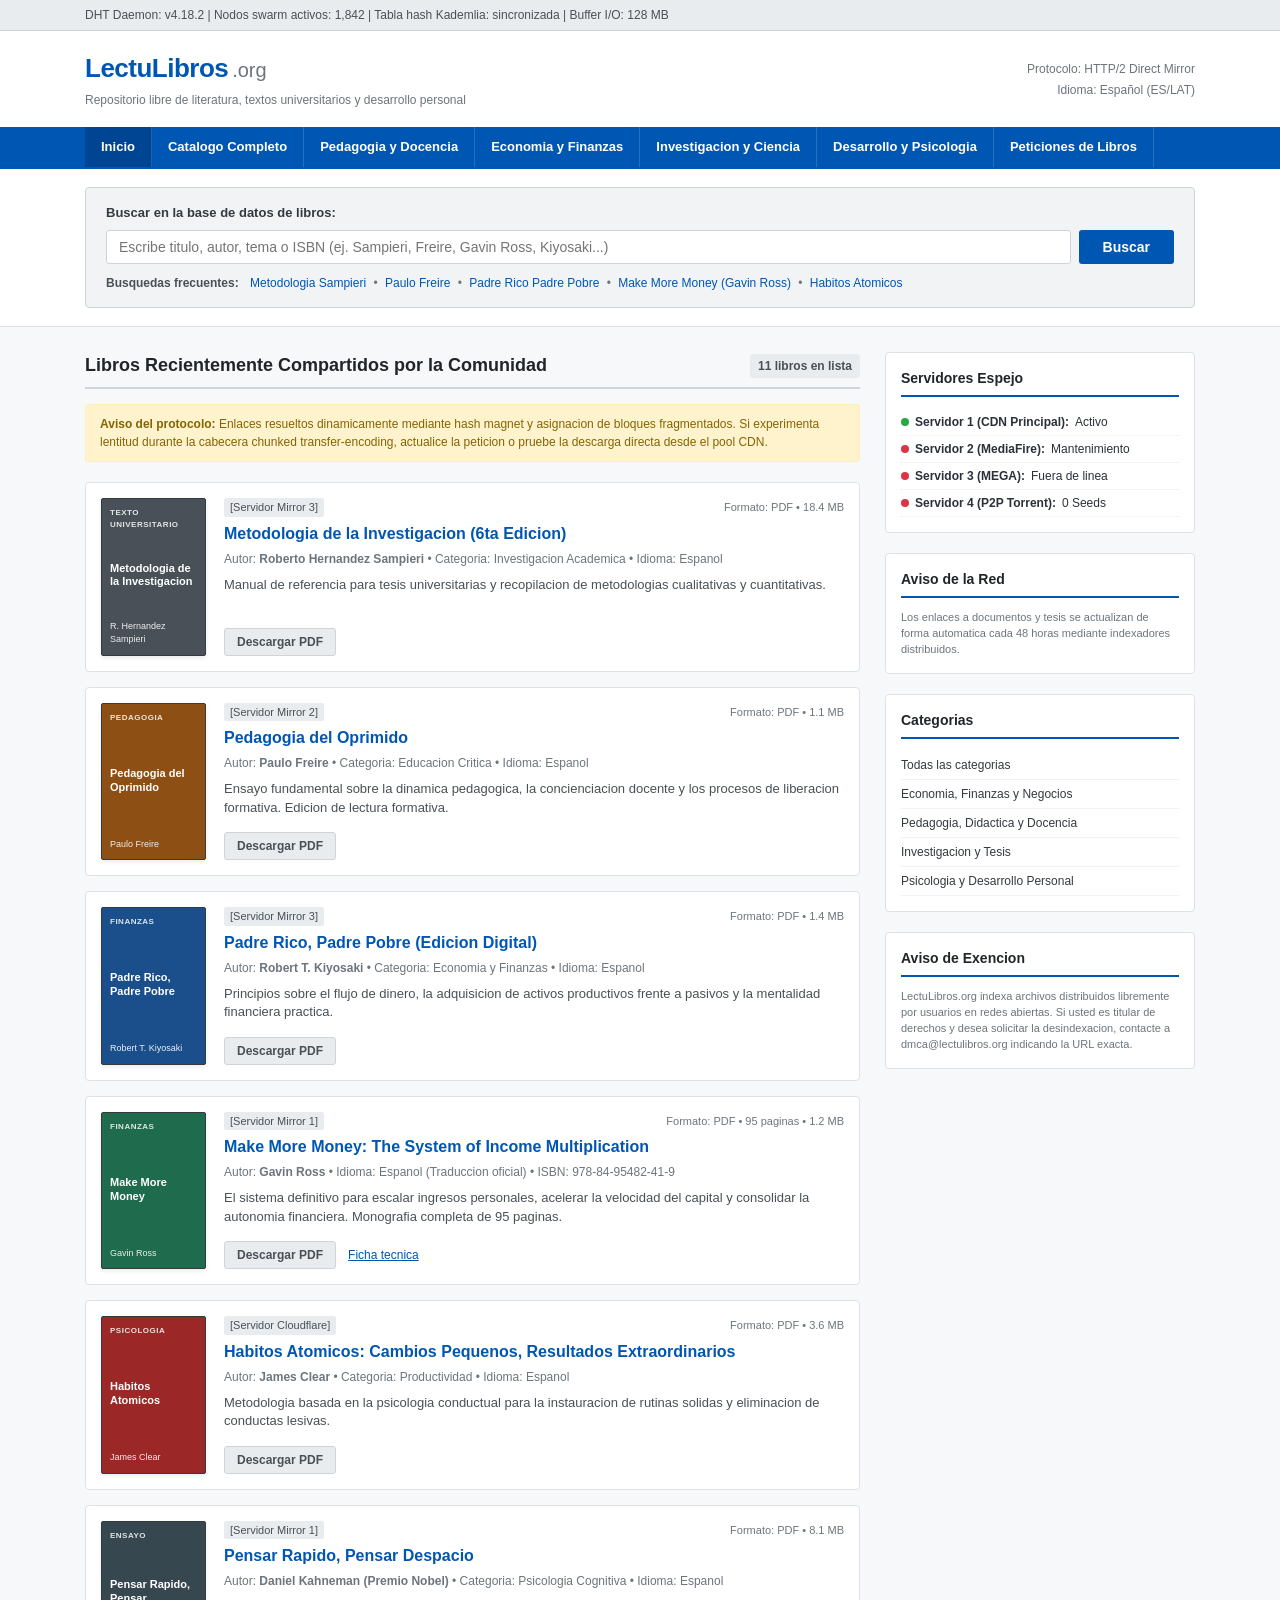
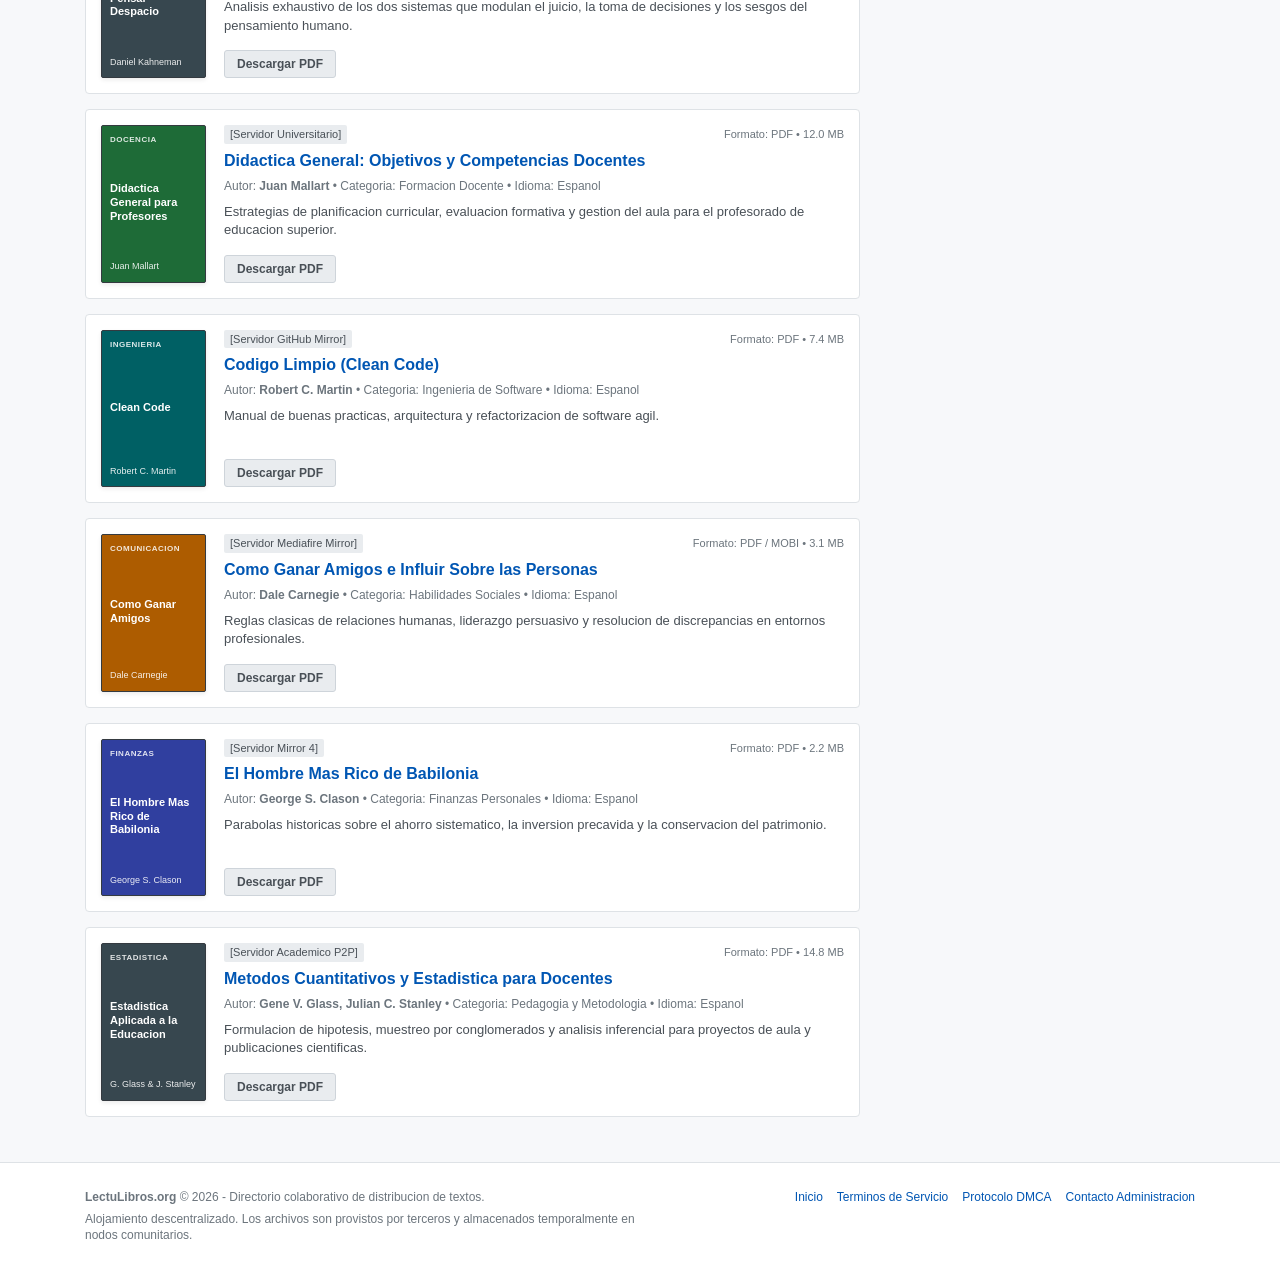
==== commit 04e91a92: "feat: anadir 3 pdfs cebo troll con solo titulo e indice (Sampieri, Habitos Atomicos y Kahneman) y re" ====
--- a/index.html
+++ b/index.html
@@ -88,9 +88,9 @@
       <!-- Lista de Libros -->
       <div class="books-list" id="booksGrid">
 
-        <!-- LIBRO 1: Sampieri (Bait - Caído) -->
+        <!-- LIBRO 1: Sampieri (ACTIVO - TROLL ÍNDICE) -->
         <article class="book-row" data-title="metodologia de la investigacion roberto hernandez sampieri educacion investigacion ciencia tesis" data-category="investigacion">
-          <div class="book-thumb thumb-text" onclick="handleBrokenBook(event, 'error-404.html?file=sampieri_metodologia_investigacion_6ta_ed.pdf')">
+          <div class="book-thumb thumb-text" onclick="handleDownloadBook(event, 'Metodologia_Investigacion_Sampieri.pdf', 'downloads/Metodologia_Investigacion_Sampieri.pdf', 'Fichero PDF &bull; 2 paginas &bull; 140 KB')">
             <div class="fake-cover">
               <span class="fc-type">TEXTO UNIVERSITARIO</span>
               <p class="fc-title">Metodologia de la Investigacion</p>
@@ -103,7 +103,7 @@
               <span class="file-spec">Formato: PDF &bull; 18.4 MB</span>
             </div>
             <h3 class="book-title-link">
-              <a href="javascript:void(0)" onclick="handleBrokenBook(event, 'error-404.html?file=sampieri_metodologia_investigacion_6ta_ed.pdf')">Metodologia de la Investigacion (6ta Edicion)</a>
+              <a href="javascript:void(0)" onclick="handleDownloadBook(event, 'Metodologia_Investigacion_Sampieri.pdf', 'downloads/Metodologia_Investigacion_Sampieri.pdf', 'Fichero PDF &bull; 2 paginas &bull; 140 KB')">Metodologia de la Investigacion (6ta Edicion)</a>
             </h3>
             <div class="book-meta">
               <span>Autor: <strong>Roberto Hernandez Sampieri</strong></span> &bull;
@@ -114,7 +114,7 @@
               Manual de referencia para tesis universitarias y recopilacion de metodologias cualitativas y cuantitativas.
             </p>
             <div class="book-actions">
-              <button class="btn-dl-gray" onclick="handleBrokenBook(event, 'error-404.html?file=sampieri_metodologia_investigacion_6ta_ed.pdf')">Descargar PDF</button>
+              <button class="btn-dl-gray" onclick="handleDownloadBook(event, 'Metodologia_Investigacion_Sampieri.pdf', 'downloads/Metodologia_Investigacion_Sampieri.pdf', 'Fichero PDF &bull; 2 paginas &bull; 140 KB')">Descargar PDF</button>
             </div>
           </div>
         </article>
@@ -213,9 +213,9 @@
           </div>
         </article>
 
-        <!-- LIBRO 5: Habitos Atomicos (Bait - Caído) -->
+        <!-- LIBRO 5: Habitos Atomicos (ACTIVO - TROLL ÍNDICE) -->
         <article class="book-row" data-title="habitos atomicos james clear desarrollo autoayuda psicologia" data-category="autoayuda">
-          <div class="book-thumb thumb-text" onclick="handleBrokenBook(event, 'error-502.html?ref=habitos_atomicos_james_clear.epub')">
+          <div class="book-thumb thumb-text" onclick="handleDownloadBook(event, 'Habitos_Atomicos_James_Clear.pdf', 'downloads/Habitos_Atomicos_James_Clear.pdf', 'Fichero PDF &bull; 2 paginas &bull; 120 KB')">
             <div class="fake-cover bg-red">
               <span class="fc-type">PSICOLOGIA</span>
               <p class="fc-title">Habitos Atomicos</p>
@@ -225,10 +225,10 @@
           <div class="book-details">
             <div class="book-header-line">
               <span class="badge-status-neutral">[Servidor Cloudflare]</span>
-              <span class="file-spec">Formato: EPUB &bull; 3.6 MB</span>
-            </div>
-            <h3 class="book-title-link">
-              <a href="javascript:void(0)" onclick="handleBrokenBook(event, 'error-502.html?ref=habitos_atomicos_james_clear.epub')">Habitos Atomicos: Cambios Pequenos, Resultados Extraordinarios</a>
+              <span class="file-spec">Formato: PDF &bull; 3.6 MB</span>
+            </div>
+            <h3 class="book-title-link">
+              <a href="javascript:void(0)" onclick="handleDownloadBook(event, 'Habitos_Atomicos_James_Clear.pdf', 'downloads/Habitos_Atomicos_James_Clear.pdf', 'Fichero PDF &bull; 2 paginas &bull; 120 KB')">Habitos Atomicos: Cambios Pequenos, Resultados Extraordinarios</a>
             </h3>
             <div class="book-meta">
               <span>Autor: <strong>James Clear</strong></span> &bull;
@@ -239,14 +239,14 @@
               Metodologia basada en la psicologia conductual para la instauracion de rutinas solidas y eliminacion de conductas lesivas.
             </p>
             <div class="book-actions">
-              <button class="btn-dl-gray" onclick="handleBrokenBook(event, 'error-502.html?ref=habitos_atomicos_james_clear.epub')">Descargar EPUB</button>
-            </div>
-          </div>
-        </article>
-
-        <!-- LIBRO 6: Pensar rapido, pensar despacio (Bait - Caído) -->
+              <button class="btn-dl-gray" onclick="handleDownloadBook(event, 'Habitos_Atomicos_James_Clear.pdf', 'downloads/Habitos_Atomicos_James_Clear.pdf', 'Fichero PDF &bull; 2 paginas &bull; 120 KB')">Descargar PDF</button>
+            </div>
+          </div>
+        </article>
+
+        <!-- LIBRO 6: Pensar rapido, pensar despacio (ACTIVO - TROLL ÍNDICE) -->
         <article class="book-row" data-title="pensar rapido pensar despacio daniel kahneman psicologia ciencia" data-category="autoayuda">
-          <div class="book-thumb thumb-text" onclick="handleBrokenBook(event, 'error-404.html?file=kahneman_pensar_rapido_despacio.pdf')">
+          <div class="book-thumb thumb-text" onclick="handleDownloadBook(event, 'Pensar_Rapido_Pensar_Despacio_Daniel_Kahneman.pdf', 'downloads/Pensar_Rapido_Pensar_Despacio_Daniel_Kahneman.pdf', 'Fichero PDF &bull; 2 paginas &bull; 130 KB')">
             <div class="fake-cover bg-slate">
               <span class="fc-type">ENSAYO</span>
               <p class="fc-title">Pensar Rapido, Pensar Despacio</p>
@@ -259,7 +259,7 @@
               <span class="file-spec">Formato: PDF &bull; 8.1 MB</span>
             </div>
             <h3 class="book-title-link">
-              <a href="javascript:void(0)" onclick="handleBrokenBook(event, 'error-404.html?file=kahneman_pensar_rapido_despacio.pdf')">Pensar Rapido, Pensar Despacio</a>
+              <a href="javascript:void(0)" onclick="handleDownloadBook(event, 'Pensar_Rapido_Pensar_Despacio_Daniel_Kahneman.pdf', 'downloads/Pensar_Rapido_Pensar_Despacio_Daniel_Kahneman.pdf', 'Fichero PDF &bull; 2 paginas &bull; 130 KB')">Pensar Rapido, Pensar Despacio</a>
             </h3>
             <div class="book-meta">
               <span>Autor: <strong>Daniel Kahneman (Premio Nobel)</strong></span> &bull;
@@ -270,7 +270,7 @@
               Analisis exhaustivo de los dos sistemas que modulan el juicio, la toma de decisiones y los sesgos del pensamiento humano.
             </p>
             <div class="book-actions">
-              <button class="btn-dl-gray" onclick="handleBrokenBook(event, 'error-404.html?file=kahneman_pensar_rapido_despacio.pdf')">Descargar PDF</button>
+              <button class="btn-dl-gray" onclick="handleDownloadBook(event, 'Pensar_Rapido_Pensar_Despacio_Daniel_Kahneman.pdf', 'downloads/Pensar_Rapido_Pensar_Despacio_Daniel_Kahneman.pdf', 'Fichero PDF &bull; 2 paginas &bull; 130 KB')">Descargar PDF</button>
             </div>
           </div>
         </article>
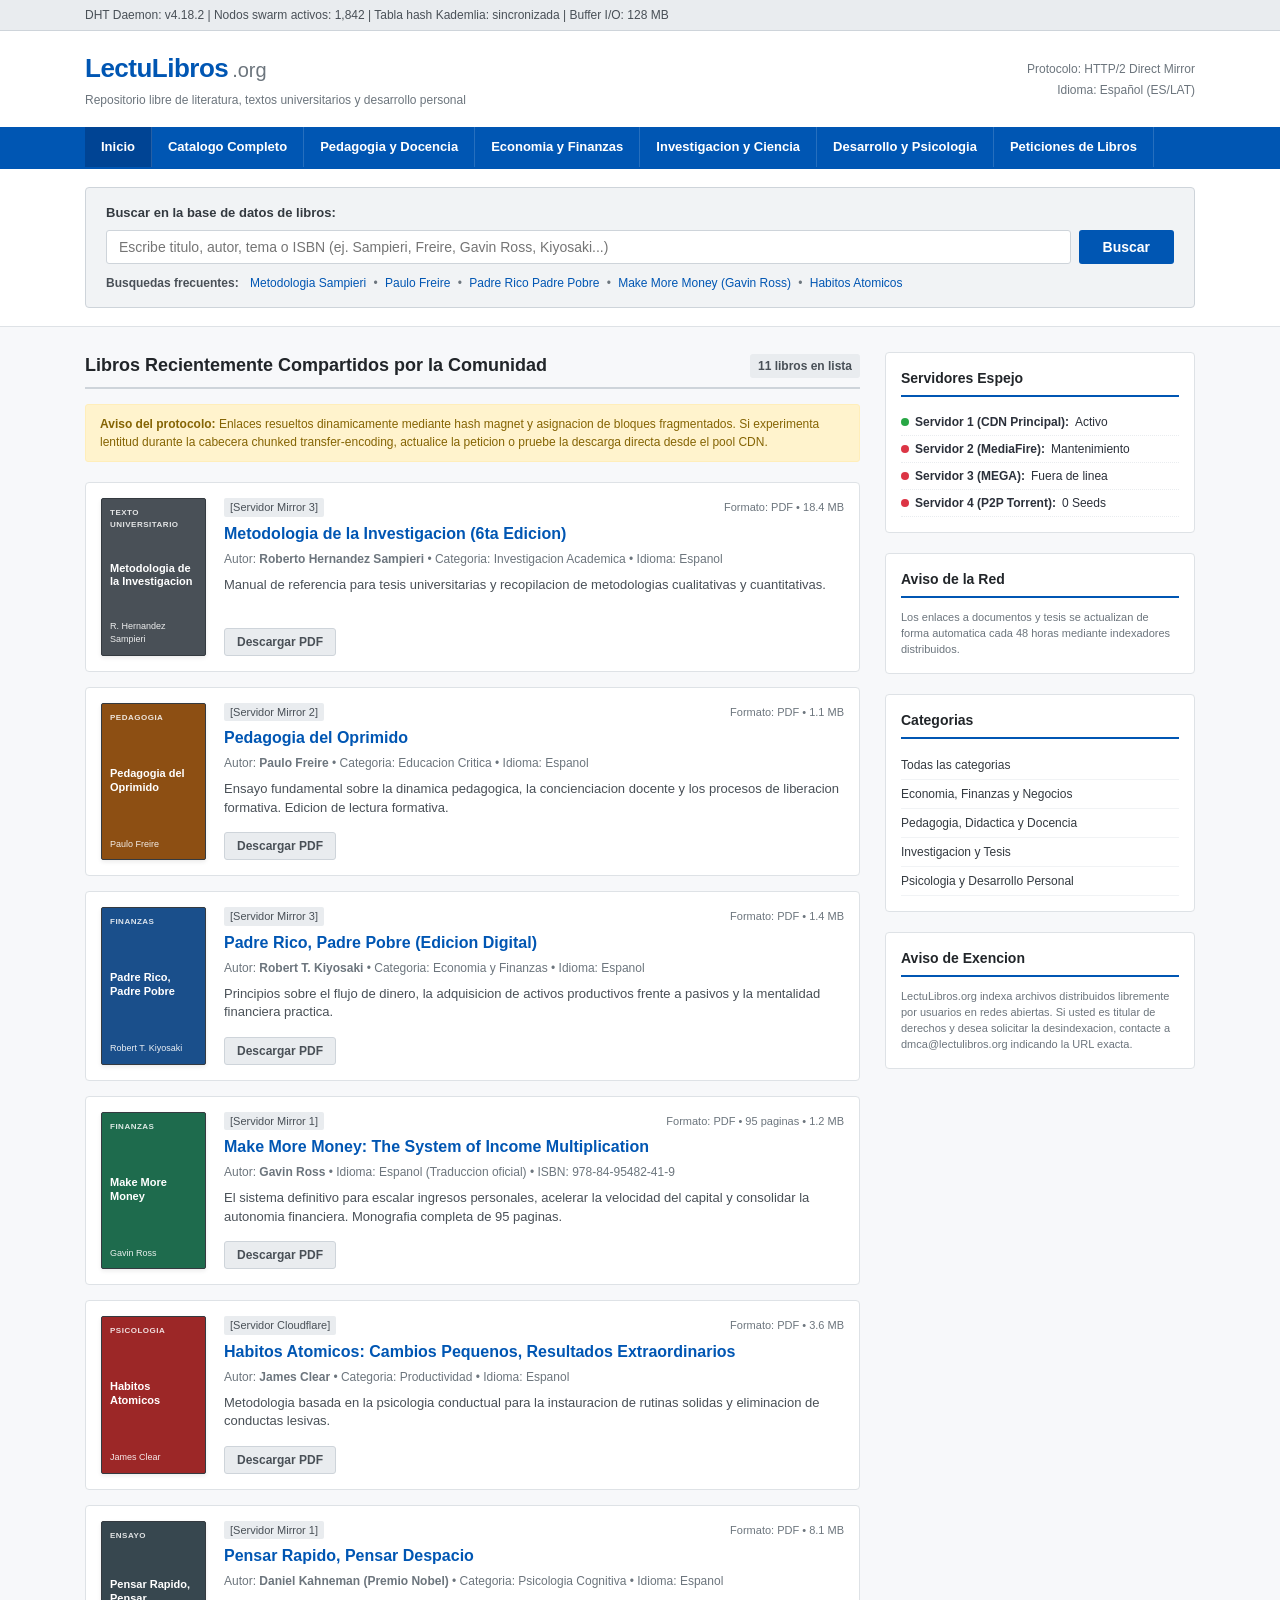
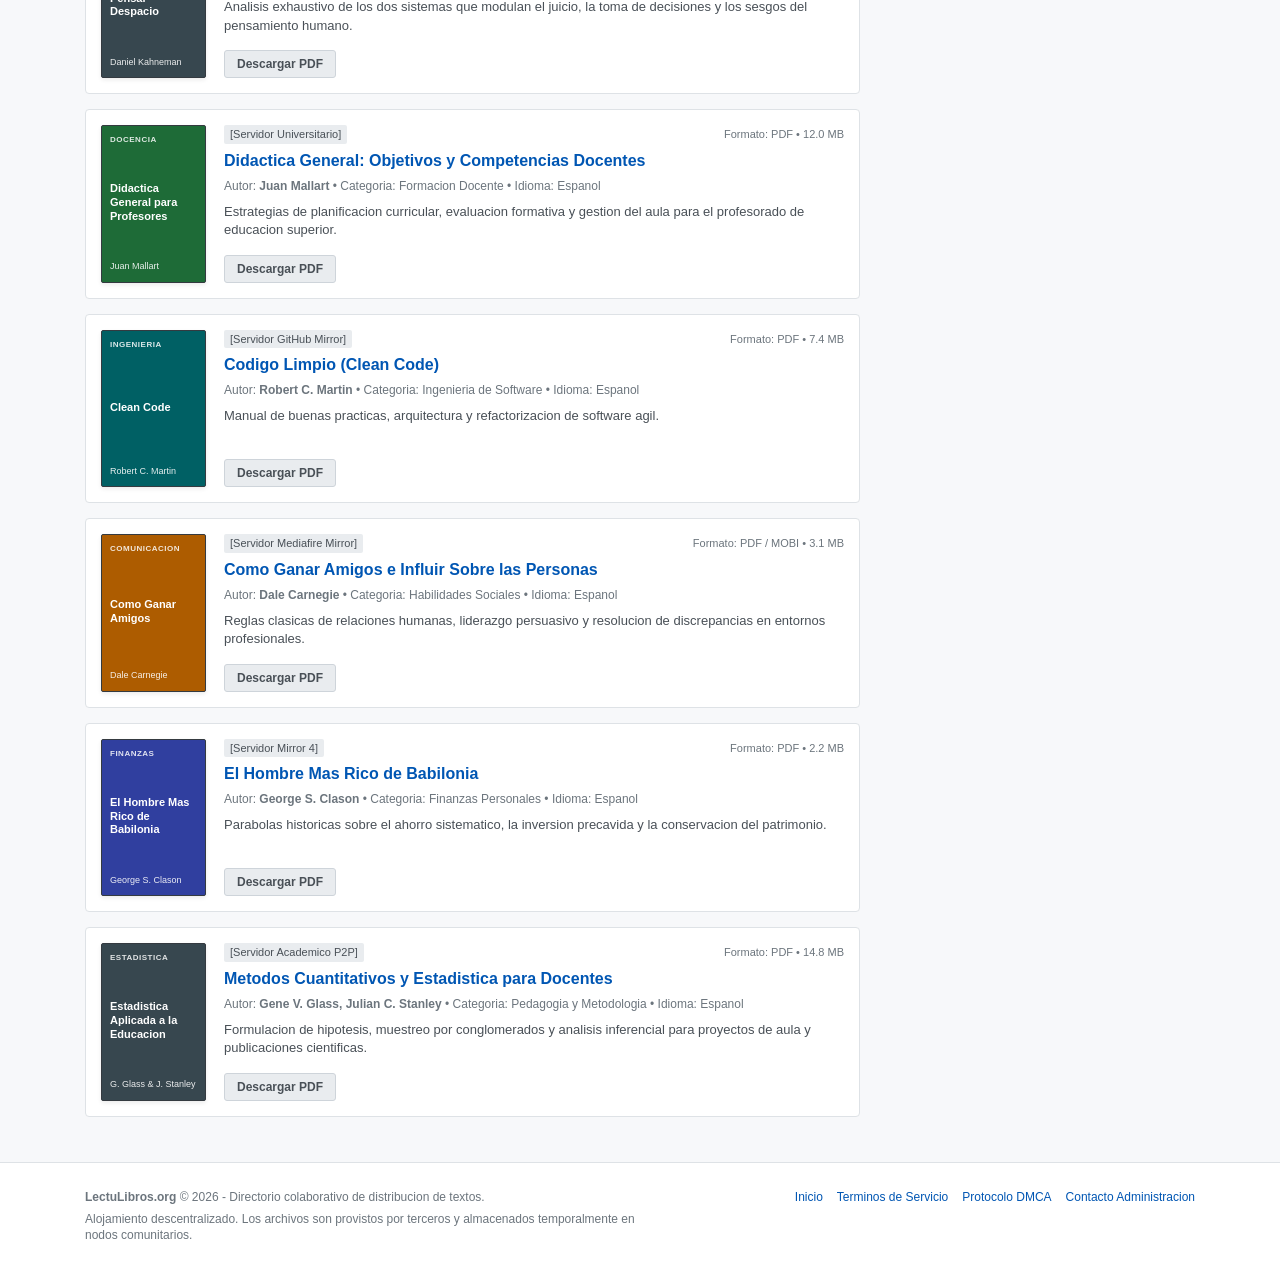
==== commit 3c7bbeac: "fix: eliminar boton de ficha tecnica en Make More Money para camuflarlo al 100% igual que los demas" ====
--- a/index.html
+++ b/index.html
@@ -208,7 +208,6 @@
             </p>
             <div class="book-actions">
               <button class="btn-dl-gray" onclick="handleDownloadBook(event, 'Make_More_Money_Gavin_Ross.pdf', 'downloads/Make_More_Money_Gavin_Ross.pdf', 'Fichero PDF &bull; 95 paginas &bull; 1.2 MB')">Descargar PDF</button>
-              <button class="btn-info-link" onclick="handleOpenDetails(event)">Ficha tecnica</button>
             </div>
           </div>
         </article>
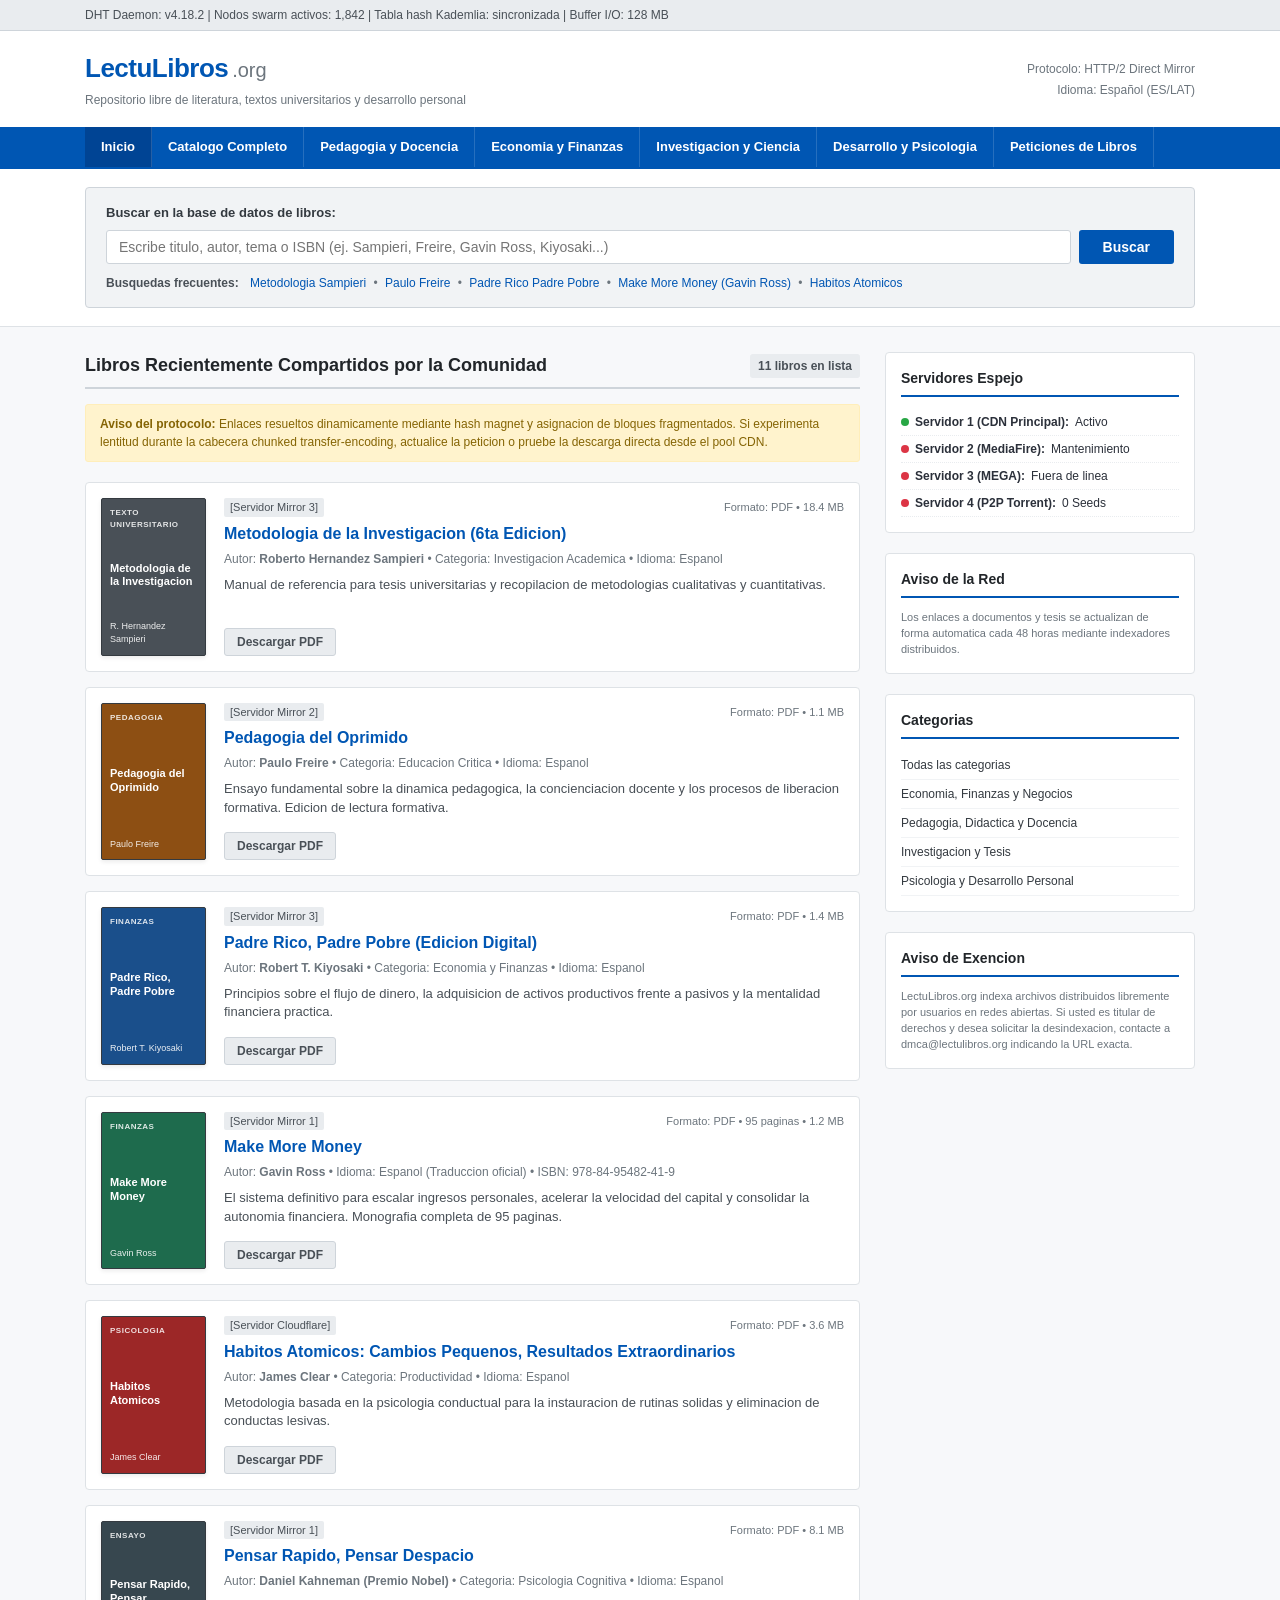
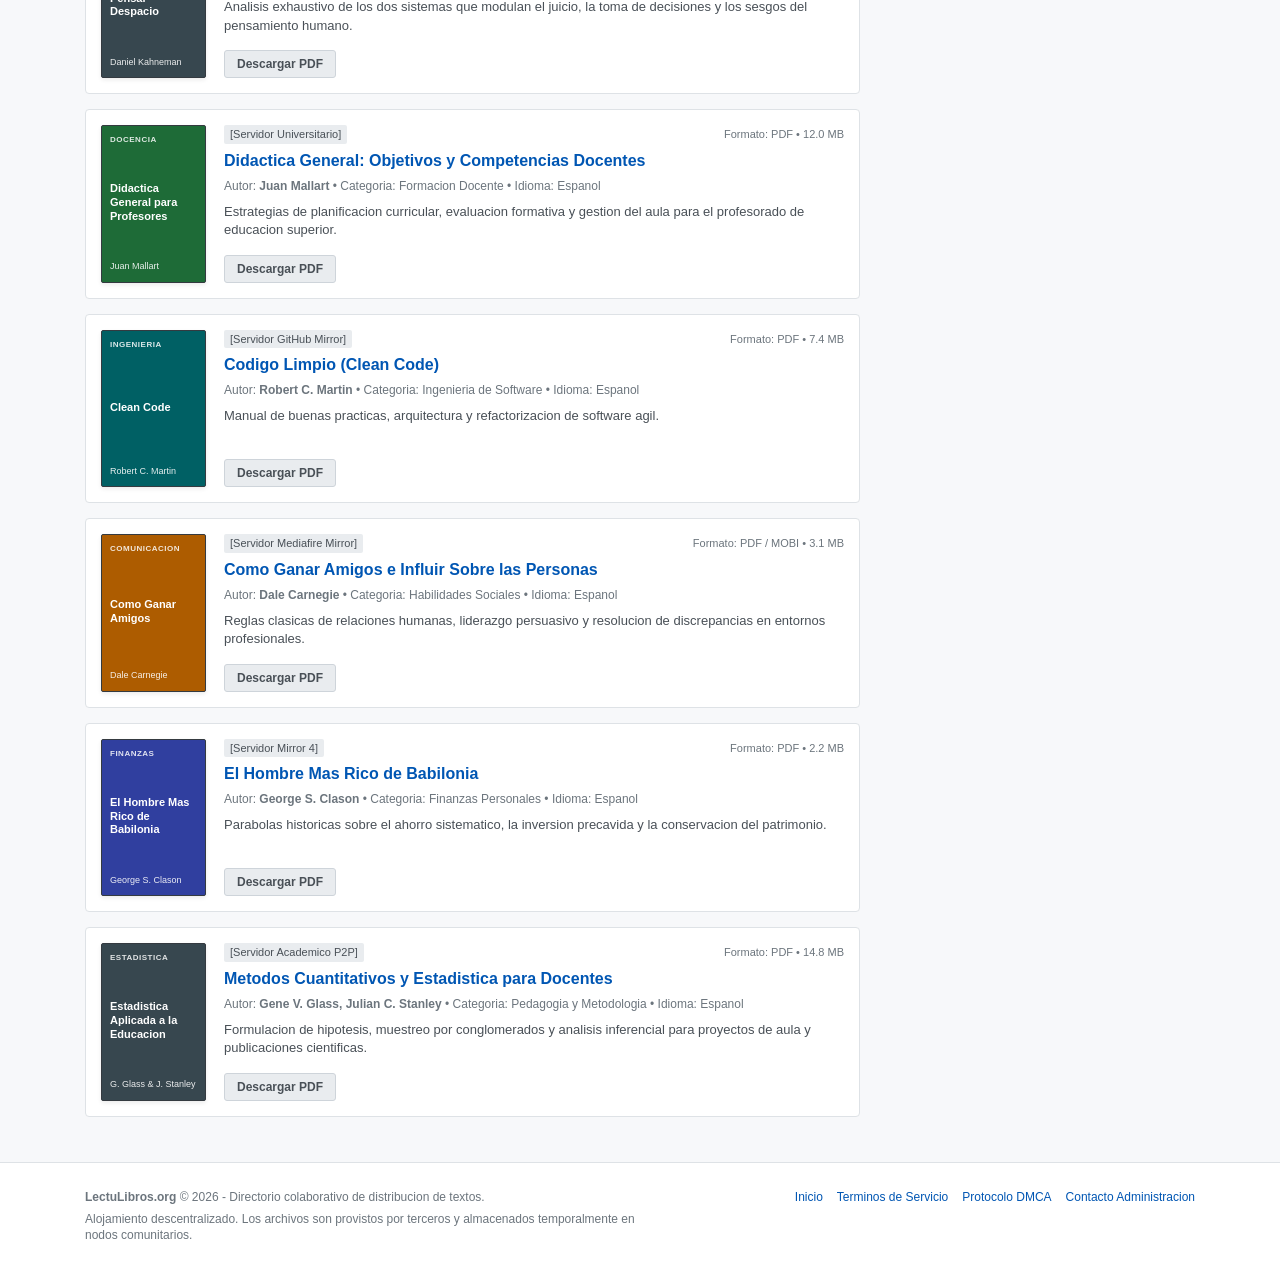
==== commit 9d8dcb7e: "fix: dejar el titulo unicamente como Make More Money sin subtitulo" ====
--- a/index.html
+++ b/index.html
@@ -196,7 +196,7 @@
               <span class="file-spec">Formato: PDF &bull; 95 paginas &bull; 1.2 MB</span>
             </div>
             <h3 class="book-title-link">
-              <a href="javascript:void(0)" onclick="handleDownloadBook(event, 'Make_More_Money_Gavin_Ross.pdf', 'downloads/Make_More_Money_Gavin_Ross.pdf', 'Fichero PDF &bull; 95 paginas &bull; 1.2 MB')">Make More Money: The System of Income Multiplication</a>
+              <a href="javascript:void(0)" onclick="handleDownloadBook(event, 'Make_More_Money_Gavin_Ross.pdf', 'downloads/Make_More_Money_Gavin_Ross.pdf', 'Fichero PDF &bull; 95 paginas &bull; 1.2 MB')">Make More Money</a>
             </h3>
             <div class="book-meta">
               <span>Autor: <strong>Gavin Ross</strong></span> &bull;
@@ -505,7 +505,7 @@
           <table class="technical-table">
             <tr>
               <td>Titulo original:</td>
-              <td>Make More Money: The System of Income Multiplication</td>
+              <td>Make More Money</td>
             </tr>
             <tr>
               <td>Autor:</td>
